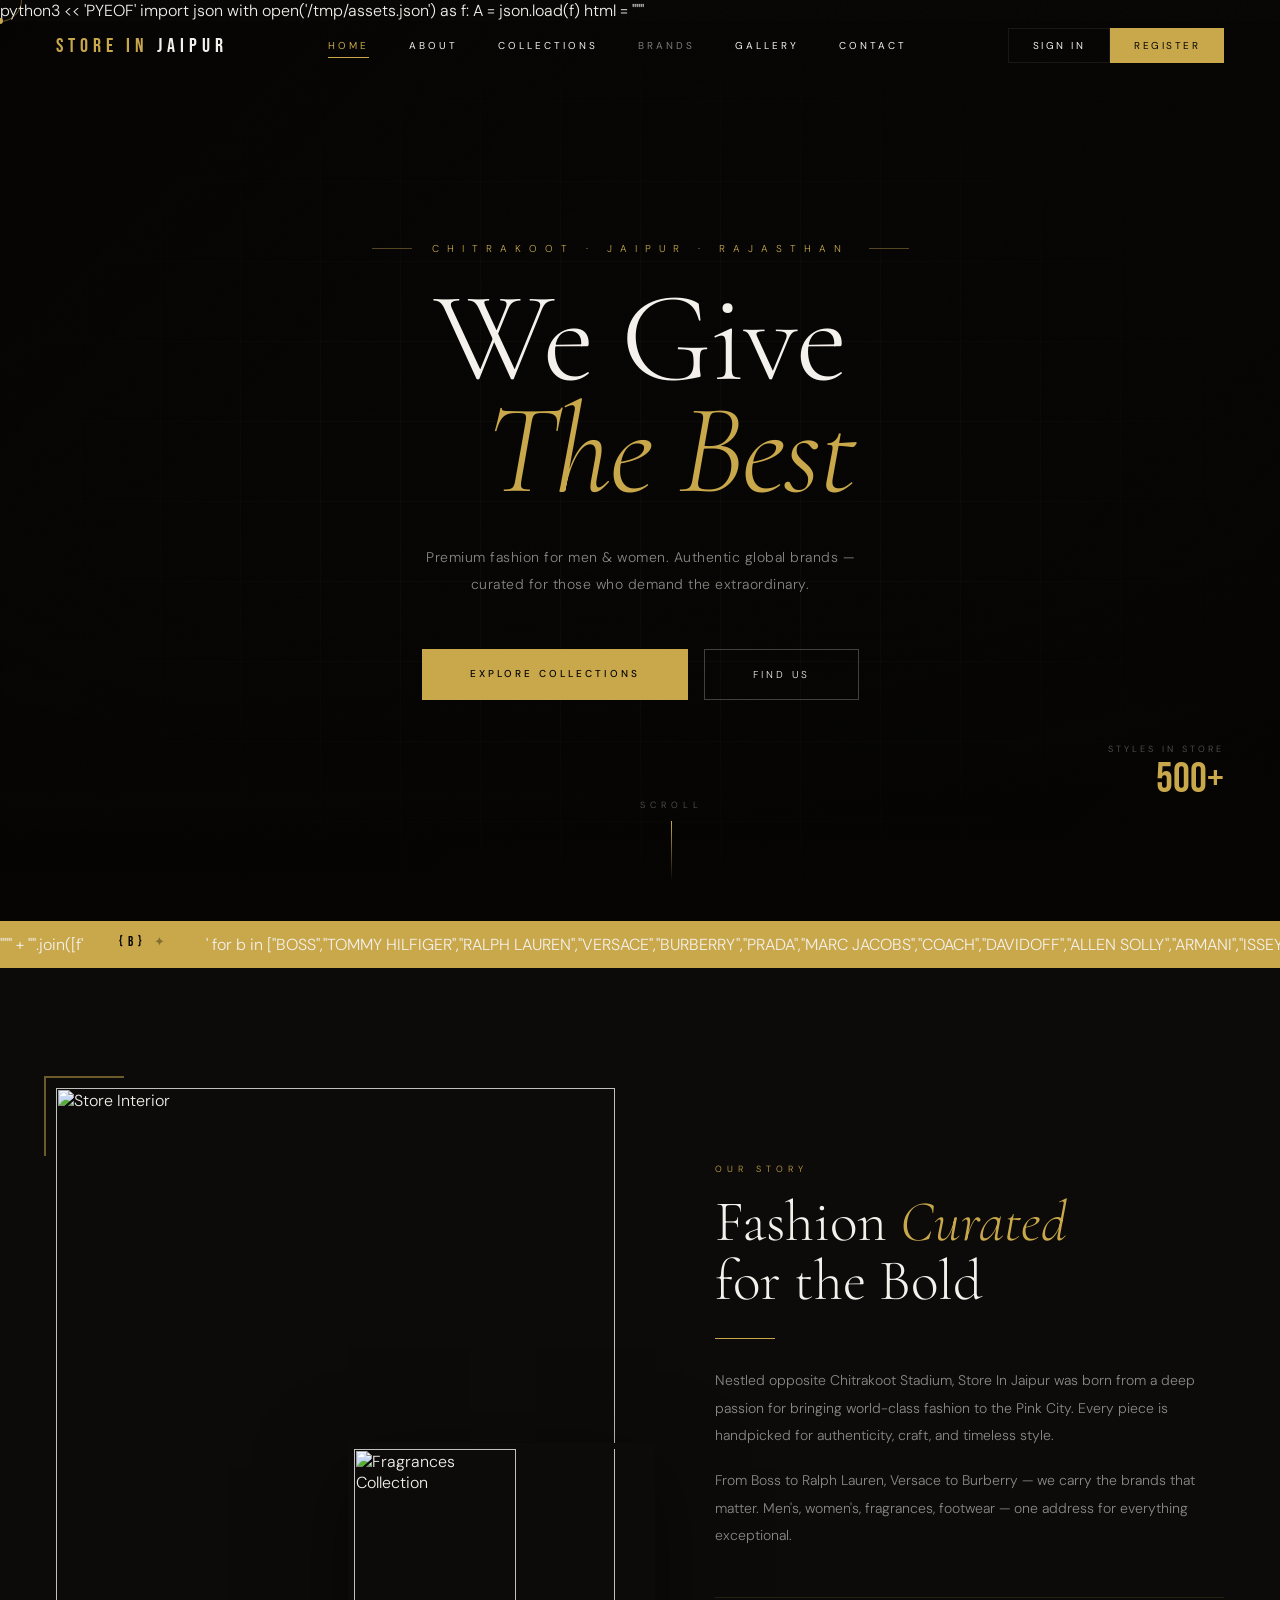
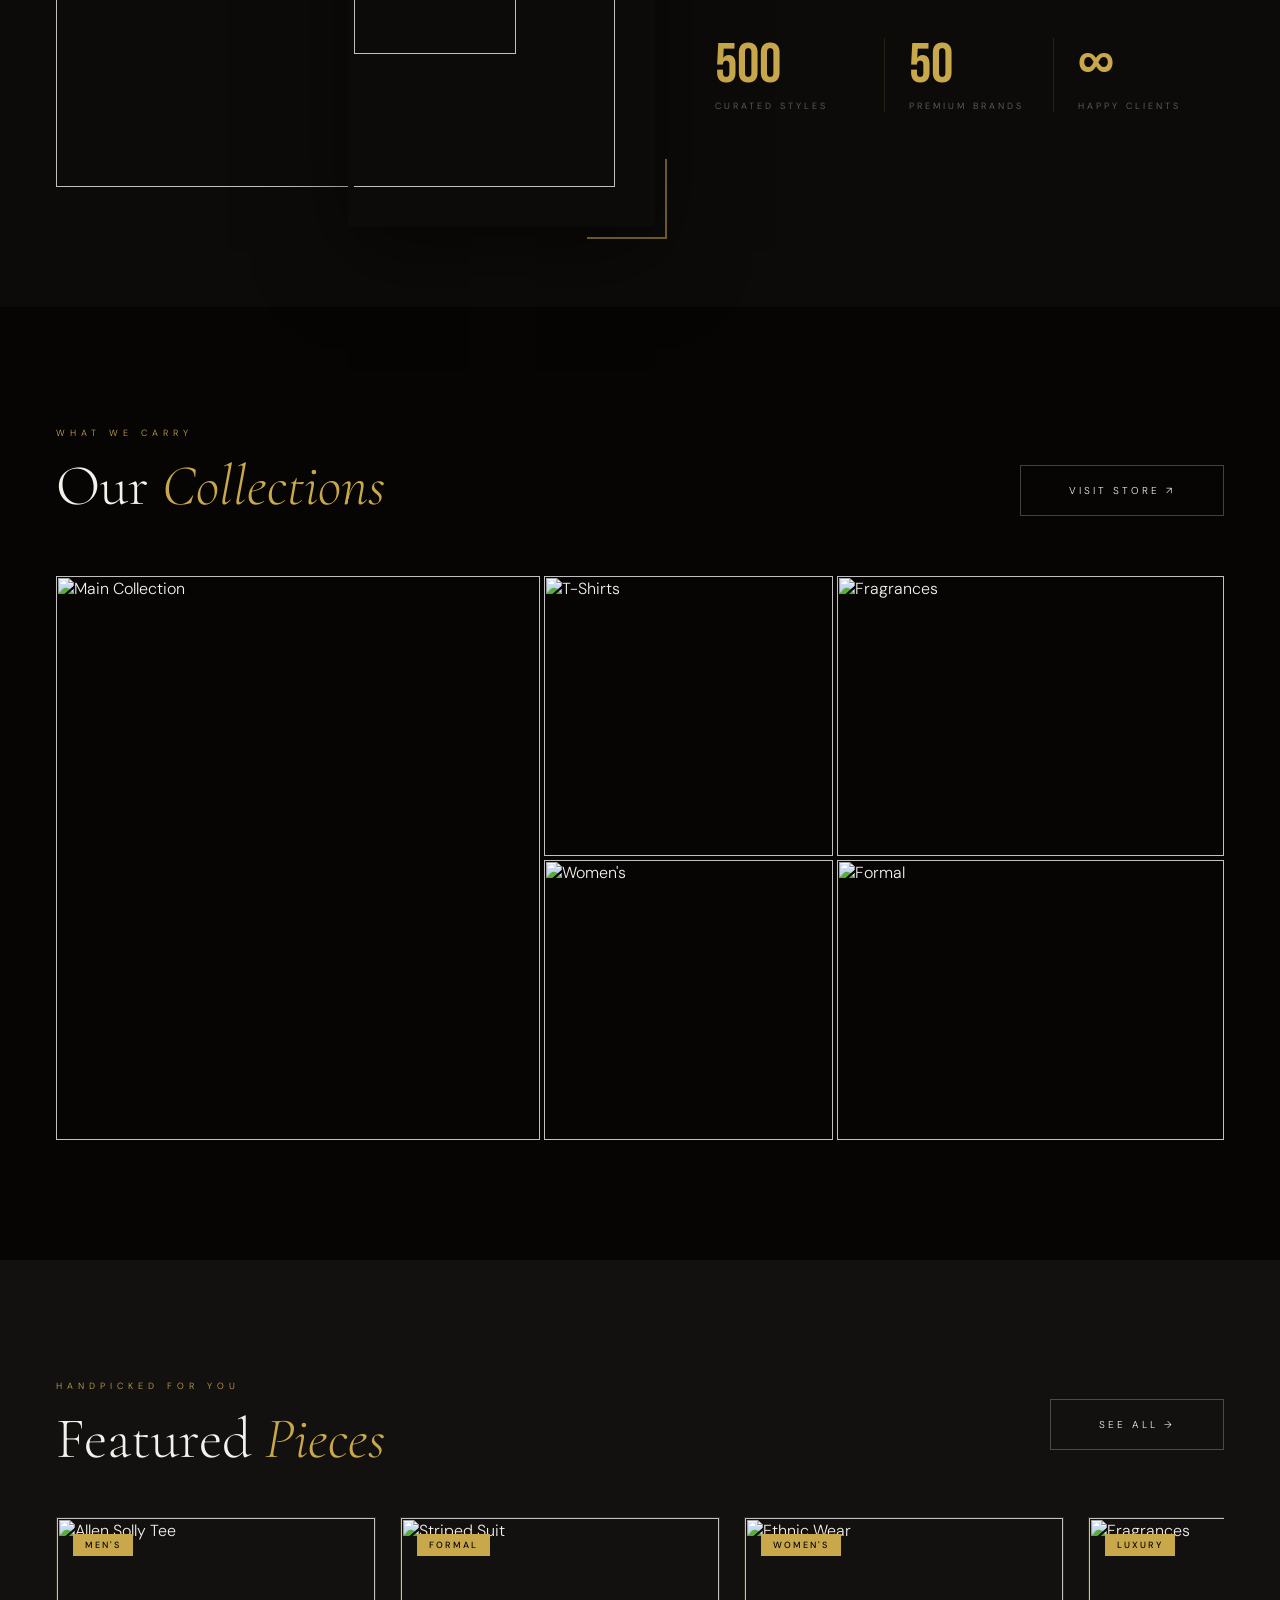
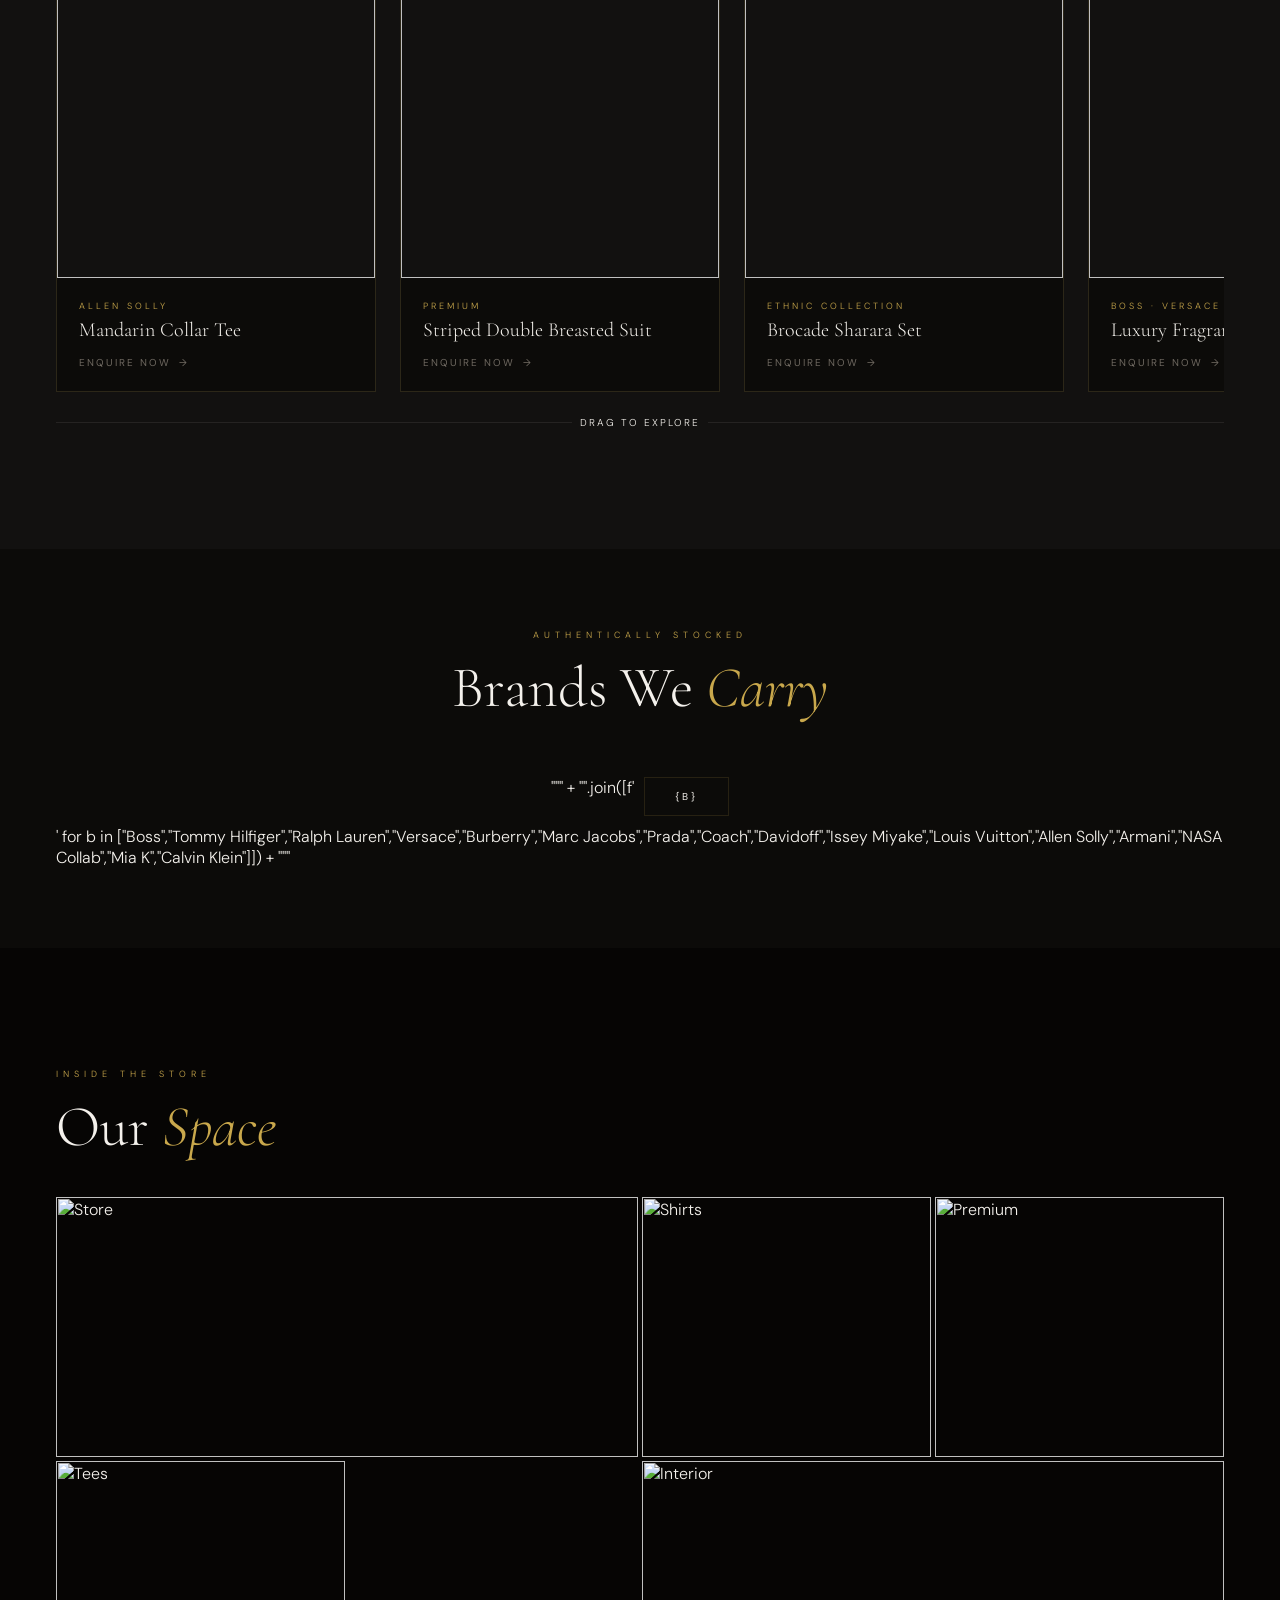
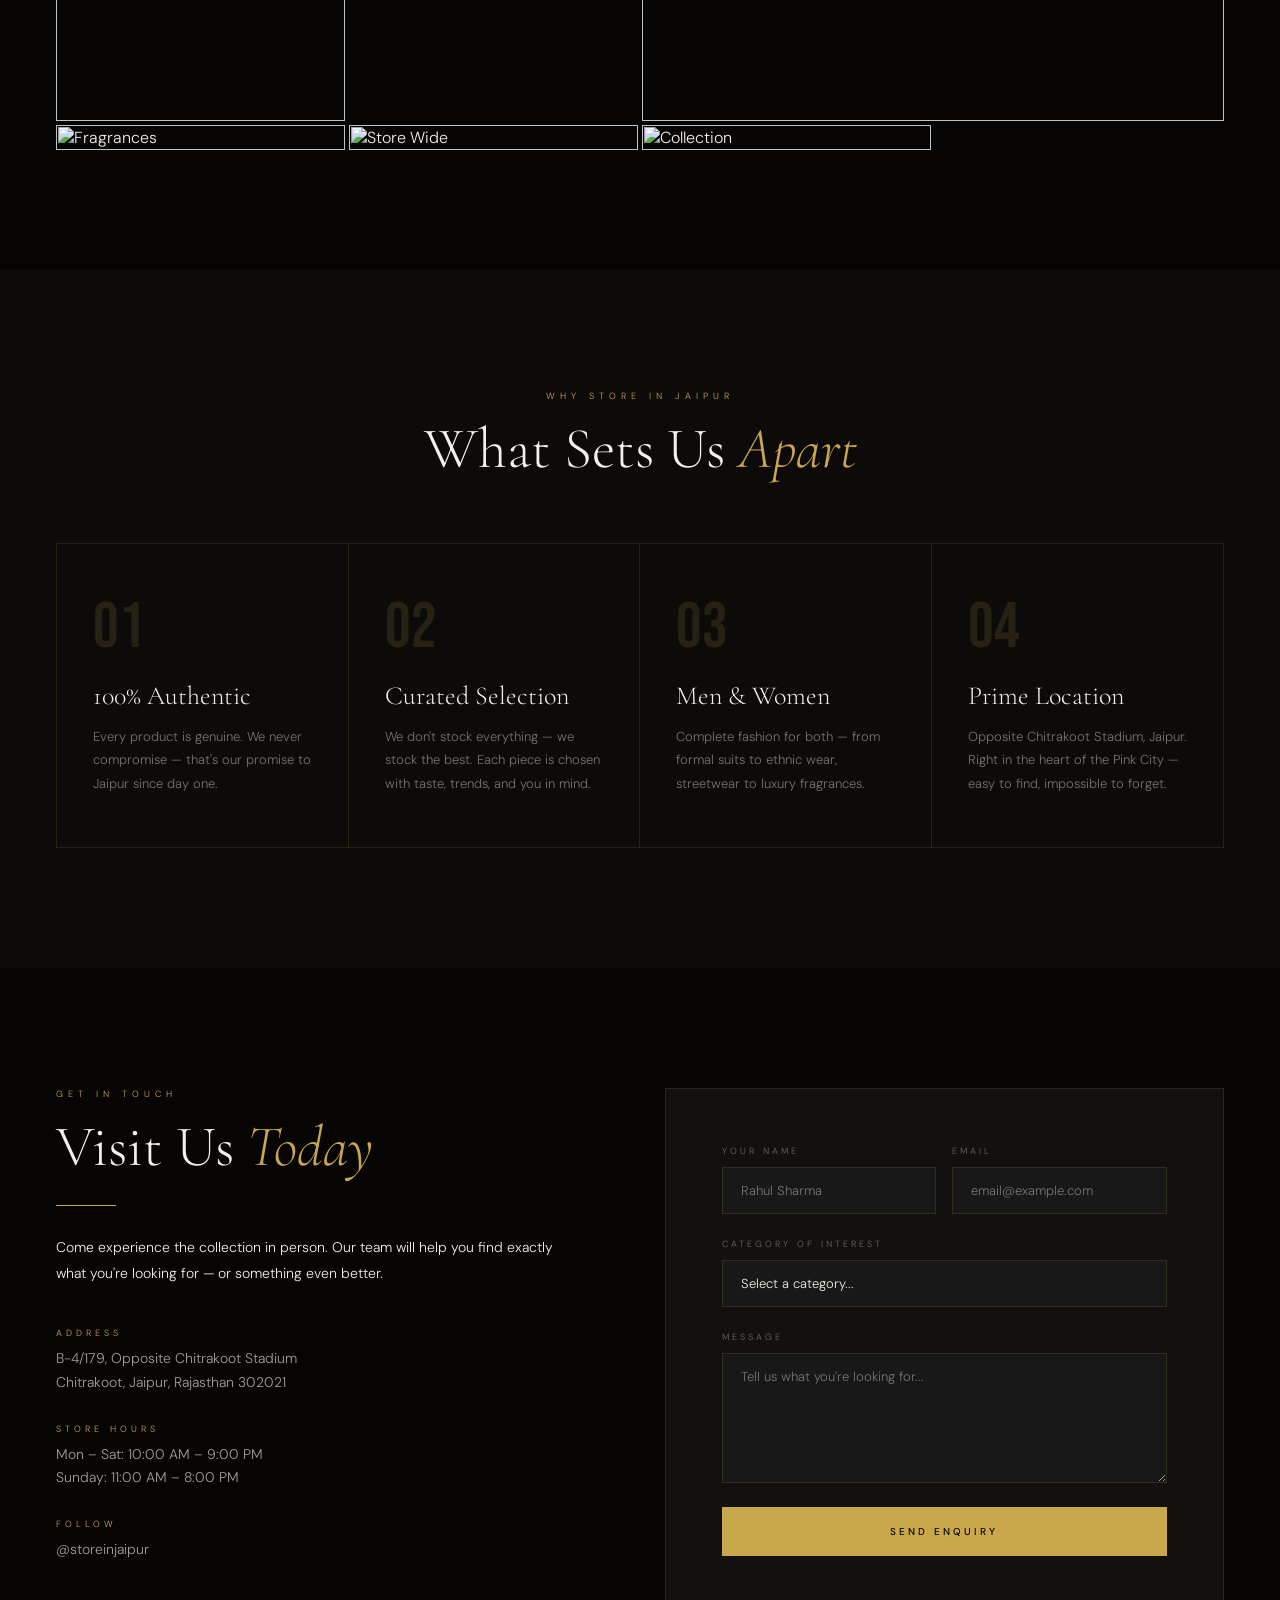
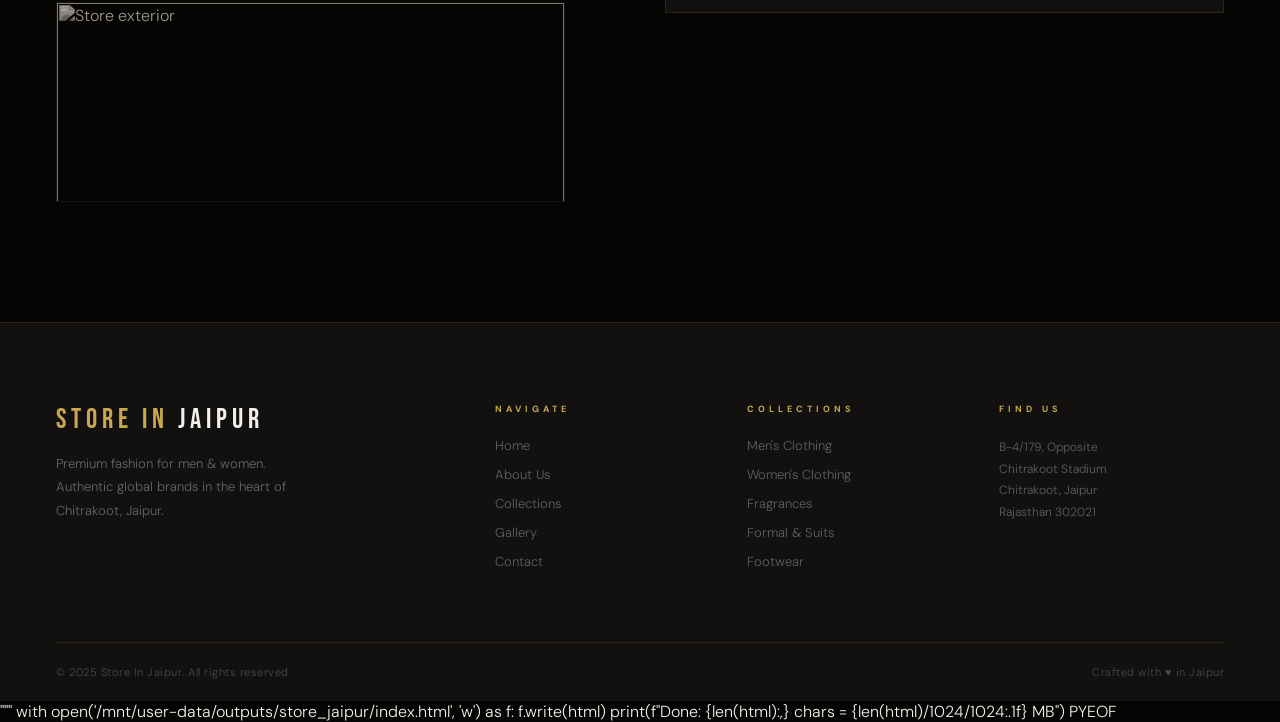
==== index.html @ 72f8687b "Add files via upload" ====
python3 << 'PYEOF'
import json

with open('/tmp/assets.json') as f:
    A = json.load(f)

html = """<!DOCTYPE html>
<html lang="en">
<head>
<meta charset="UTF-8">
<meta name="viewport" content="width=device-width, initial-scale=1.0">
<title>Store In Jaipur — Premium Fashion</title>
<link rel="preconnect" href="https://fonts.googleapis.com">
<link href="https://fonts.googleapis.com/css2?family=Cormorant+Garamond:ital,wght@0,300;0,400;0,600;1,300;1,400&family=DM+Sans:wght@200;300;400;500&family=Bebas+Neue&display=swap" rel="stylesheet">

<style>
/* ============================================
   RESET & VARIABLES
============================================ */
*, *::before, *::after { margin: 0; padding: 0; box-sizing: border-box; }

:root {
  --gold: #C9A84C;
  --gold-light: #e8c96a;
  --gold-dim: rgba(201,168,76,0.15);
  --black: #060504;
  --dark: #0c0b09;
  --dark2: #121110;
  --white: #f4f1ec;
  --gray: #6e6860;
  --border: rgba(201,168,76,0.14);
  --border2: rgba(244,241,236,0.08);
  --serif: 'Cormorant Garamond', serif;
  --sans: 'DM Sans', sans-serif;
  --display: 'Bebas Neue', sans-serif;
  --ease-out: cubic-bezier(0.25, 0.46, 0.45, 0.94);
  --ease-in-out: cubic-bezier(0.65, 0, 0.35, 1);
}

html { scroll-behavior: smooth; font-size: 16px; }
body {
  background: var(--black);
  color: var(--white);
  font-family: var(--sans);
  font-weight: 300;
  overflow-x: hidden;
  cursor: none;
}

::selection { background: var(--gold); color: var(--black); }

/* ============================================
   CUSTOM CURSOR
============================================ */
#cursor-dot {
  position: fixed; width: 6px; height: 6px;
  background: var(--gold); border-radius: 50%;
  pointer-events: none; z-index: 99999;
  transform: translate(-50%, -50%);
  transition: transform 0.1s, width 0.3s, height 0.3s, opacity 0.3s;
  mix-blend-mode: normal;
}
#cursor-circle {
  position: fixed; width: 44px; height: 44px;
  border: 1px solid rgba(201,168,76,0.5);
  border-radius: 50%;
  pointer-events: none; z-index: 99998;
  transform: translate(-50%, -50%);
  transition: transform 0.18s var(--ease-out), width 0.4s, height 0.4s, border-color 0.3s, opacity 0.3s;
}
#cursor-text {
  position: fixed; pointer-events: none; z-index: 99997;
  font-size: 9px; letter-spacing: 2px; text-transform: uppercase;
  color: var(--gold); opacity: 0; transition: opacity 0.3s;
  transform: translate(-50%, -50%);
  white-space: nowrap;
}
body:hover #cursor-dot { opacity: 1; }

/* ============================================
   LOADER
============================================ */
#loader {
  position: fixed; inset: 0; z-index: 100000;
  background: var(--black);
  display: flex; flex-direction: column;
  align-items: center; justify-content: center;
  gap: 24px; transition: opacity 0.8s, visibility 0.8s;
}
#loader.gone { opacity: 0; visibility: hidden; }
.loader-logo {
  font-family: var(--display);
  font-size: 32px; letter-spacing: 8px; color: var(--gold);
  opacity: 0; animation: loaderFadeIn 0.6s 0.3s forwards;
}
.loader-logo span { color: var(--white); }
.loader-bar-wrap {
  width: 200px; height: 1px;
  background: var(--border2); overflow: hidden;
  opacity: 0; animation: loaderFadeIn 0.6s 0.5s forwards;
}
.loader-bar {
  height: 100%; width: 0; background: var(--gold);
  animation: loaderProgress 1.8s 0.5s var(--ease-in-out) forwards;
}
.loader-pct {
  font-size: 11px; letter-spacing: 3px; color: var(--gray);
  opacity: 0; animation: loaderFadeIn 0.6s 0.5s forwards;
}
@keyframes loaderFadeIn { to { opacity: 1; } }
@keyframes loaderProgress { to { width: 100%; } }

/* ============================================
   NOISE TEXTURE OVERLAY
============================================ */
.noise {
  position: fixed; inset: 0; z-index: 1; pointer-events: none;
  opacity: 0.028;
  background-image: url("data:image/svg+xml,%3Csvg viewBox='0 0 256 256' xmlns='http://www.w3.org/2000/svg'%3E%3Cfilter id='noise'%3E%3CfeTurbulence type='fractalNoise' baseFrequency='0.9' numOctaves='4' stitchTiles='stitch'/%3E%3C/filter%3E%3Crect width='100%25' height='100%25' filter='url(%23noise)'/%3E%3C/svg%3E");
  background-size: 200px 200px;
}

/* ============================================
   NAVIGATION
============================================ */
#navbar {
  position: fixed; top: 0; left: 0; right: 0;
  z-index: 1000; padding: 28px 56px;
  display: flex; align-items: center; justify-content: space-between;
  transition: all 0.5s var(--ease-out);
}
#navbar::before {
  content: ''; position: absolute; inset: 0;
  background: transparent; backdrop-filter: blur(0px);
  transition: all 0.5s;
  border-bottom: 1px solid transparent;
}
#navbar.sticky::before {
  background: rgba(6,5,4,0.92);
  backdrop-filter: blur(20px) saturate(180%);
  border-bottom-color: var(--border);
}
#navbar.sticky { padding: 16px 56px; }

.nav-logo {
  font-family: var(--display);
  font-size: 20px; letter-spacing: 5px;
  color: var(--gold); position: relative; z-index: 1;
  text-decoration: none;
}
.nav-logo span { color: var(--white); }

.nav-center {
  display: flex; gap: 40px; align-items: center;
  position: relative; z-index: 1;
}
.nav-center a {
  color: var(--white); text-decoration: none;
  font-size: 10px; letter-spacing: 3px; text-transform: uppercase;
  font-weight: 400; opacity: 0.5;
  transition: opacity 0.3s, color 0.3s;
  position: relative;
}
.nav-center a::after {
  content: ''; position: absolute; bottom: -6px; left: 0;
  width: 0; height: 1px; background: var(--gold);
  transition: width 0.4s var(--ease-out);
}
.nav-center a:hover, .nav-center a.active { opacity: 1; color: var(--gold); }
.nav-center a:hover::after, .nav-center a.active::after { width: 100%; }

.nav-right {
  display: flex; gap: 12px; align-items: center;
  position: relative; z-index: 1;
}
.nav-btn {
  font-family: var(--sans); font-size: 10px; letter-spacing: 2.5px;
  text-transform: uppercase; cursor: pointer; padding: 10px 24px;
  transition: all 0.35s; border: none; font-weight: 400;
}
.nav-btn-ghost {
  background: transparent; color: var(--white);
  border: 1px solid var(--border2);
}
.nav-btn-ghost:hover { border-color: var(--gold); color: var(--gold); }
.nav-btn-fill { background: var(--gold); color: var(--black); }
.nav-btn-fill:hover { background: var(--gold-light); transform: translateY(-1px); }

#user-pill {
  display: none; align-items: center; gap: 14px;
}
.user-avatar {
  width: 32px; height: 32px; border-radius: 50%;
  background: var(--gold); color: var(--black);
  display: flex; align-items: center; justify-content: center;
  font-size: 13px; font-weight: 600; cursor: pointer;
}
#user-name-display { font-size: 12px; opacity: 0.65; letter-spacing: 0.5px; }
.nav-btn-logout {
  background: transparent; color: var(--white); padding: 8px 18px;
  font-size: 9px; letter-spacing: 2px; border: 1px solid rgba(224,85,85,0.25);
  transition: all 0.3s; opacity: 0.6;
}
.nav-btn-logout:hover { border-color: #e05555; color: #e05555; opacity: 1; }
#admin-nav-link {
  display: none; background: transparent; border: 1px solid var(--border);
  color: var(--gold); padding: 8px 18px; font-size: 10px;
  letter-spacing: 2px; text-transform: uppercase;
  text-decoration: none; font-family: var(--sans);
  transition: all 0.3s; cursor: pointer;
}
#admin-nav-link:hover { background: var(--gold); color: var(--black); }

/* ============================================
   HERO — VIDEO BACKGROUND
============================================ */
#hero {
  position: relative; height: 100vh; min-height: 700px;
  display: flex; align-items: center; justify-content: center;
  overflow: hidden;
}
.hero-video {
  position: absolute; inset: 0;
  width: 100%; height: 100%;
  object-fit: cover; z-index: 0;
}
.hero-grad {
  position: absolute; inset: 0; z-index: 1;
  background: linear-gradient(
    135deg,
    rgba(6,5,4,0.88) 0%,
    rgba(6,5,4,0.45) 40%,
    rgba(6,5,4,0.55) 70%,
    rgba(6,5,4,0.85) 100%
  );
}
.hero-grad-bottom {
  position: absolute; bottom: 0; left: 0; right: 0; height: 40%;
  background: linear-gradient(to top, var(--black), transparent);
  z-index: 2;
}
/* Decorative grid lines */
.hero-grid {
  position: absolute; inset: 0; z-index: 2;
  background-image:
    linear-gradient(rgba(201,168,76,0.04) 1px, transparent 1px),
    linear-gradient(90deg, rgba(201,168,76,0.04) 1px, transparent 1px);
  background-size: 80px 80px;
  mask-image: radial-gradient(ellipse at center, black 30%, transparent 80%);
}
.hero-content {
  position: relative; z-index: 3;
  text-align: center; padding: 0 24px;
  max-width: 900px;
}
.hero-eyebrow {
  font-size: 10px; letter-spacing: 8px; text-transform: uppercase;
  color: var(--gold); margin-bottom: 28px;
  opacity: 0; animation: heroUp 1s 0.5s var(--ease-out) forwards;
  display: flex; align-items: center; justify-content: center; gap: 20px;
}
.hero-eyebrow::before, .hero-eyebrow::after {
  content: ''; width: 40px; height: 1px; background: var(--gold); opacity: 0.4;
}
.hero-h1 {
  font-family: var(--serif); font-weight: 300;
  font-size: clamp(64px, 10vw, 140px);
  line-height: 0.88; letter-spacing: -2px;
  opacity: 0; animation: heroUp 1s 0.7s var(--ease-out) forwards;
}
.hero-h1 em { font-style: italic; color: var(--gold); }
.hero-h1 .line2 { display: block; padding-left: 60px; }
.hero-sub {
  font-size: 14px; font-weight: 300; line-height: 1.9;
  color: rgba(244,241,236,0.55); margin: 36px auto 52px;
  max-width: 460px; letter-spacing: 0.5px;
  opacity: 0; animation: heroUp 1s 0.9s var(--ease-out) forwards;
}
.hero-ctas {
  display: flex; gap: 16px; justify-content: center;
  opacity: 0; animation: heroUp 1s 1.1s var(--ease-out) forwards;
}
.btn-gold {
  background: var(--gold); color: var(--black);
  border: none; padding: 18px 48px;
  font-family: var(--sans); font-size: 10px; letter-spacing: 3px;
  text-transform: uppercase; font-weight: 500; cursor: pointer;
  text-decoration: none; display: inline-block;
  transition: all 0.4s var(--ease-out);
  position: relative; overflow: hidden;
}
.btn-gold::before {
  content: ''; position: absolute; inset: 0;
  background: var(--gold-light); transform: scaleX(0);
  transform-origin: left; transition: transform 0.4s var(--ease-out);
}
.btn-gold:hover::before { transform: scaleX(1); }
.btn-gold span { position: relative; z-index: 1; }
.btn-ghost {
  background: transparent; color: var(--white);
  border: 1px solid rgba(244,241,236,0.25);
  padding: 18px 48px;
  font-family: var(--sans); font-size: 10px; letter-spacing: 3px;
  text-transform: uppercase; font-weight: 300; cursor: pointer;
  text-decoration: none; display: inline-block;
  transition: all 0.4s;
}
.btn-ghost:hover { border-color: var(--gold); color: var(--gold); }

.hero-scroll {
  position: absolute; bottom: 40px; left: 50%; transform: translateX(-50%);
  z-index: 3; display: flex; flex-direction: column; align-items: center; gap: 10px;
  opacity: 0; animation: heroUp 1s 1.4s var(--ease-out) forwards;
}
.hero-scroll-text {
  font-size: 9px; letter-spacing: 5px; text-transform: uppercase;
  opacity: 0.35;
}
.hero-scroll-line {
  width: 1px; height: 60px;
  background: linear-gradient(to bottom, var(--gold), transparent);
  animation: scrollPulse 2s ease-in-out infinite;
}
@keyframes scrollPulse {
  0%, 100% { opacity: 0.4; transform: scaleY(1); }
  50% { opacity: 1; transform: scaleY(1.1); }
}

/* Hero side badge */
.hero-badge {
  position: absolute; right: 56px; bottom: 120px;
  z-index: 3; text-align: right;
  opacity: 0; animation: heroUp 1s 1.3s var(--ease-out) forwards;
}
.hero-badge-line {
  font-size: 9px; letter-spacing: 3px; text-transform: uppercase;
  opacity: 0.35; margin-bottom: 4px;
}
.hero-badge-val {
  font-family: var(--display); font-size: 42px; color: var(--gold);
  line-height: 1;
}

@keyframes heroUp {
  from { opacity: 0; transform: translateY(30px); }
  to { opacity: 1; transform: translateY(0); }
}

/* ============================================
   TICKER / MARQUEE
============================================ */
.marquee-wrap {
  background: var(--gold); padding: 13px 0;
  overflow: hidden; position: relative;
}
.marquee-track {
  display: flex; gap: 0;
  animation: marquee 35s linear infinite;
  width: max-content;
}
.marquee-item {
  font-family: var(--display); font-size: 13px;
  letter-spacing: 5px; color: var(--black);
  padding: 0 36px; white-space: nowrap;
}
.marquee-dot { color: rgba(0,0,0,0.35); }
@keyframes marquee {
  0% { transform: translateX(0); }
  100% { transform: translateX(-50%); }
}

/* ============================================
   SECTION UTILITIES
============================================ */
.section { padding: 120px 0; }
.section-sm { padding: 80px 0; }
.wrap { max-width: 1280px; margin: 0 auto; padding: 0 56px; }
.label {
  font-size: 9px; letter-spacing: 5px; text-transform: uppercase;
  color: var(--gold); display: block; margin-bottom: 18px;
}
.heading {
  font-family: var(--serif); font-weight: 300;
  font-size: clamp(36px, 4.5vw, 68px);
  line-height: 1.02;
}
.heading em { font-style: italic; color: var(--gold); }
.divider { width: 60px; height: 1px; background: var(--gold); margin: 28px 0; }

/* ============================================
   REVEAL ANIMATIONS
============================================ */
.reveal { opacity: 0; transform: translateY(40px); transition: opacity 0.9s var(--ease-out), transform 0.9s var(--ease-out); }
.reveal.in { opacity: 1; transform: none; }
.reveal-left { opacity: 0; transform: translateX(-40px); transition: opacity 0.9s var(--ease-out), transform 0.9s var(--ease-out); }
.reveal-left.in { opacity: 1; transform: none; }
.reveal-right { opacity: 0; transform: translateX(40px); transition: opacity 0.9s var(--ease-out), transform 0.9s var(--ease-out); }
.reveal-right.in { opacity: 1; transform: none; }
.d1 { transition-delay: 0.1s; }
.d2 { transition-delay: 0.2s; }
.d3 { transition-delay: 0.3s; }
.d4 { transition-delay: 0.4s; }
.d5 { transition-delay: 0.5s; }

/* ============================================
   ABOUT SECTION
============================================ */
#about { background: var(--dark); }
.about-grid { display: grid; grid-template-columns: 1.1fr 1fr; gap: 100px; align-items: center; }

.about-visual { position: relative; }
.about-img-main {
  width: 100%; aspect-ratio: 4/5; object-fit: cover;
  display: block;
}
.about-img-float {
  position: absolute; bottom: -40px; right: -40px;
  width: 55%; aspect-ratio: 1/1; object-fit: cover;
  border: 6px solid var(--dark);
  box-shadow: 0 24px 80px rgba(0,0,0,0.5);
}
.about-corner {
  position: absolute; top: -12px; left: -12px;
  width: 80px; height: 80px;
  border-left: 2px solid var(--gold);
  border-top: 2px solid var(--gold);
  opacity: 0.5;
}
.about-corner-br {
  position: absolute; bottom: -52px; right: -52px;
  width: 80px; height: 80px;
  border-right: 2px solid var(--gold);
  border-bottom: 2px solid var(--gold);
  opacity: 0.5;
}

.about-text p {
  font-size: 14px; line-height: 1.95;
  color: rgba(244,241,236,0.55); margin-bottom: 18px;
  font-weight: 300;
}
.about-stats {
  display: grid; grid-template-columns: repeat(3, 1fr);
  gap: 0; margin-top: 48px;
  border-top: 1px solid var(--border);
  padding-top: 40px;
}
.about-stat { padding-right: 24px; border-right: 1px solid var(--border); }
.about-stat:last-child { border-right: none; padding-right: 0; padding-left: 24px; }
.about-stat:nth-child(2) { padding: 0 24px; }
.stat-number {
  font-family: var(--display); font-size: 56px;
  color: var(--gold); line-height: 1; margin-bottom: 6px;
}
.stat-label {
  font-size: 9px; letter-spacing: 3px; text-transform: uppercase;
  opacity: 0.4;
}

/* ============================================
   COLLECTIONS — EDITORIAL GRID
============================================ */
#collections { background: var(--black); }
.coll-header { display: flex; justify-content: space-between; align-items: flex-end; margin-bottom: 60px; }

.coll-masonry {
  display: grid;
  grid-template-columns: repeat(12, 1fr);
  grid-template-rows: 280px 280px;
  gap: 4px;
}
.coll-item {
  position: relative; overflow: hidden;
  cursor: pointer;
}
.coll-item:nth-child(1) { grid-column: 1/6; grid-row: 1/3; }
.coll-item:nth-child(2) { grid-column: 6/9; grid-row: 1/2; }
.coll-item:nth-child(3) { grid-column: 9/13; grid-row: 1/2; }
.coll-item:nth-child(4) { grid-column: 6/9; grid-row: 2/3; }
.coll-item:nth-child(5) { grid-column: 9/13; grid-row: 2/3; }

.coll-item img {
  width: 100%; height: 100%; object-fit: cover;
  transition: transform 1s var(--ease-out);
}
.coll-item:hover img { transform: scale(1.08); }

.coll-overlay {
  position: absolute; inset: 0;
  background: linear-gradient(to top, rgba(6,5,4,0.9) 0%, rgba(6,5,4,0.2) 50%, transparent 100%);
  opacity: 0; transition: opacity 0.5s;
}
.coll-item:hover .coll-overlay { opacity: 1; }

.coll-info {
  position: absolute; bottom: 0; left: 0; right: 0;
  padding: 28px 24px;
  transform: translateY(10px); opacity: 0;
  transition: all 0.5s var(--ease-out);
}
.coll-item:hover .coll-info { opacity: 1; transform: none; }
.coll-cat { font-size: 9px; letter-spacing: 4px; text-transform: uppercase; color: var(--gold); margin-bottom: 6px; }
.coll-name { font-family: var(--serif); font-size: 20px; font-weight: 300; }

/* Number badge */
.coll-num {
  position: absolute; top: 18px; right: 18px;
  font-family: var(--display); font-size: 11px;
  letter-spacing: 2px; color: var(--white);
  background: rgba(6,5,4,0.6);
  padding: 5px 10px;
  border: 1px solid var(--border);
  opacity: 0; transition: opacity 0.4s;
}
.coll-item:hover .coll-num { opacity: 1; }

/* ============================================
   FEATURED PRODUCTS — HORIZONTAL SCROLL
============================================ */
#featured { background: var(--dark2); overflow: hidden; }
.featured-header { display: flex; justify-content: space-between; align-items: center; margin-bottom: 48px; }

.products-track-wrap {
  overflow: hidden; position: relative;
  cursor: grab;
}
.products-track-wrap:active { cursor: grabbing; }
.products-track {
  display: flex; gap: 24px;
  transition: transform 0.5s var(--ease-out);
  user-select: none;
}
.product-card {
  flex: 0 0 320px;
  border: 1px solid var(--border);
  overflow: hidden;
  transition: border-color 0.4s, transform 0.4s;
}
.product-card:hover { border-color: var(--gold); transform: translateY(-6px); }
.product-img {
  height: 360px; overflow: hidden; position: relative;
}
.product-img img { width: 100%; height: 100%; object-fit: cover; transition: transform 0.8s var(--ease-out); }
.product-card:hover .product-img img { transform: scale(1.05); }
.product-tag {
  position: absolute; top: 16px; left: 16px;
  background: var(--gold); color: var(--black);
  font-size: 9px; letter-spacing: 2px; text-transform: uppercase;
  padding: 5px 12px; font-weight: 500;
}
.product-body { padding: 22px; background: var(--dark); }
.product-brand { font-size: 9px; letter-spacing: 3px; text-transform: uppercase; color: var(--gold); margin-bottom: 6px; }
.product-name { font-family: var(--serif); font-size: 20px; font-weight: 300; margin-bottom: 14px; }
.product-cta {
  font-size: 10px; letter-spacing: 2px; text-transform: uppercase;
  color: var(--gray); display: flex; align-items: center; gap: 8px;
  transition: color 0.3s; cursor: pointer; background: none; border: none;
  font-family: var(--sans);
}
.product-cta::after { content: '→'; transition: transform 0.3s; }
.product-card:hover .product-cta { color: var(--gold); }
.product-card:hover .product-cta::after { transform: translateX(4px); }

.scroll-hint {
  display: flex; align-items: center; gap: 8px;
  font-size: 10px; letter-spacing: 2px; text-transform: uppercase;
  opacity: 0.4; margin-top: 24px;
}
.scroll-hint::before, .scroll-hint::after {
  content: ''; flex: 1; height: 1px; background: var(--border2);
}

/* ============================================
   BRANDS STRIP
============================================ */
#brands { background: var(--dark); }
.brands-header { text-align: center; margin-bottom: 60px; }
.brands-grid {
  display: flex; flex-wrap: wrap; gap: 10px; justify-content: center;
}
.brand-pill {
  border: 1px solid var(--border);
  padding: 12px 30px; font-size: 10px;
  letter-spacing: 3px; text-transform: uppercase;
  font-weight: 400; transition: all 0.35s; cursor: pointer;
  position: relative; overflow: hidden;
}
.brand-pill::before {
  content: ''; position: absolute; inset: 0;
  background: var(--gold-dim); transform: scaleX(0);
  transform-origin: left; transition: transform 0.35s var(--ease-out);
}
.brand-pill:hover::before { transform: scaleX(1); }
.brand-pill:hover { border-color: var(--gold); color: var(--gold); }
.brand-pill span { position: relative; z-index: 1; }

/* ============================================
   GALLERY — IMAGE WALL
============================================ */
#gallery { background: var(--black); }
.gallery-header { display: flex; justify-content: space-between; align-items: flex-end; margin-bottom: 40px; }
.gallery-wall {
  display: grid;
  grid-template-columns: repeat(4, 1fr);
  grid-template-rows: 260px 260px;
  gap: 4px;
}
.gal-cell {
  position: relative; overflow: hidden; cursor: pointer;
}
.gal-cell:nth-child(1) { grid-column: 1/3; }
.gal-cell:nth-child(5) { grid-column: 3/5; }
.gal-cell img {
  width: 100%; height: 100%; object-fit: cover;
  transition: transform 0.8s var(--ease-out), filter 0.5s;
}
.gal-cell:hover img { transform: scale(1.06); filter: brightness(0.7); }
.gal-hover {
  position: absolute; inset: 0;
  display: flex; flex-direction: column; align-items: center; justify-content: center;
  gap: 8px; opacity: 0; transition: opacity 0.4s;
}
.gal-cell:hover .gal-hover { opacity: 1; }
.gal-icon { font-size: 28px; }
.gal-label {
  font-size: 9px; letter-spacing: 4px; text-transform: uppercase;
  color: var(--gold);
}

/* ============================================
   WHY US — FEATURE STRIP
============================================ */
#why { background: var(--dark); }
.why-grid {
  display: grid; grid-template-columns: repeat(4, 1fr);
  border: 1px solid var(--border);
  margin-top: 64px;
}
.why-card {
  padding: 52px 36px;
  border-right: 1px solid var(--border);
  transition: background 0.4s;
  position: relative;
}
.why-card:last-child { border-right: none; }
.why-card::before {
  content: ''; position: absolute;
  top: 0; left: 0; right: 0; height: 2px;
  background: var(--gold); transform: scaleX(0);
  transform-origin: left; transition: transform 0.5s var(--ease-out);
}
.why-card:hover::before { transform: scaleX(1); }
.why-card:hover { background: rgba(201,168,76,0.04); }
.why-num {
  font-family: var(--display); font-size: 64px;
  color: var(--border); line-height: 1; margin-bottom: 20px;
}
.why-title { font-family: var(--serif); font-size: 26px; font-weight: 300; margin-bottom: 14px; }
.why-desc { font-size: 13px; font-weight: 300; opacity: 0.45; line-height: 1.8; }

/* ============================================
   CONTACT
============================================ */
#contact { background: var(--black); }
.contact-grid { display: grid; grid-template-columns: 1fr 1.1fr; gap: 100px; align-items: start; }
.contact-info p {
  font-size: 14px; font-weight: 300; opacity: 0.5;
  line-height: 1.9; margin-bottom: 40px;
}
.info-row { margin-bottom: 28px; }
.info-row-label {
  font-size: 9px; letter-spacing: 4px; text-transform: uppercase;
  color: var(--gold); margin-bottom: 8px;
}
.info-row-val { font-size: 14px; font-weight: 300; opacity: 0.65; line-height: 1.7; }

.contact-map-thumb {
  width: 100%; height: 200px; object-fit: cover;
  border: 1px solid var(--border); margin-top: 40px;
  display: block;
  filter: grayscale(100%) brightness(0.6) sepia(20%);
  transition: filter 0.5s;
}
.contact-map-thumb:hover { filter: grayscale(0%) brightness(1); }

.form-box { background: var(--dark2); border: 1px solid var(--border); padding: 56px; }
.form-group { margin-bottom: 24px; }
.form-group label {
  display: block; font-size: 9px; letter-spacing: 3px;
  text-transform: uppercase; color: var(--gray); margin-bottom: 10px;
}
.form-group input,
.form-group select,
.form-group textarea {
  width: 100%; background: rgba(244,241,236,0.03);
  border: 1px solid var(--border); color: var(--white);
  padding: 14px 18px; font-family: var(--sans);
  font-size: 13px; font-weight: 300; outline: none;
  transition: border-color 0.3s, background 0.3s;
  -webkit-appearance: none; appearance: none;
}
.form-group input:focus,
.form-group textarea:focus {
  border-color: var(--gold);
  background: rgba(201,168,76,0.03);
}
.form-group textarea { height: 130px; resize: vertical; }
.form-group select option { background: var(--dark2); }
.form-2col { display: grid; grid-template-columns: 1fr 1fr; gap: 16px; }
#form-success {
  display: none; margin-top: 16px;
  font-size: 12px; color: var(--gold);
  letter-spacing: 1px; opacity: 0.8;
}

/* ============================================
   FOOTER
============================================ */
footer { background: var(--dark2); border-top: 1px solid var(--border); }
.footer-top { padding: 80px 0 60px; }
.footer-grid {
  display: grid; grid-template-columns: 2fr 1fr 1fr 1.2fr;
  gap: 64px;
}
.footer-brand-logo {
  font-family: var(--display); font-size: 28px;
  letter-spacing: 5px; color: var(--gold);
  margin-bottom: 16px;
}
.footer-brand-logo span { color: var(--white); }
.footer-tagline {
  font-size: 13px; font-weight: 300; opacity: 0.38;
  line-height: 1.8; max-width: 240px;
}
.footer-col h4 {
  font-size: 9px; letter-spacing: 4px; text-transform: uppercase;
  color: var(--gold); margin-bottom: 22px;
}
.footer-col a {
  display: block; color: var(--white);
  text-decoration: none; font-size: 13px;
  font-weight: 300; opacity: 0.35;
  margin-bottom: 12px; transition: opacity 0.3s, color 0.3s;
}
.footer-col a:hover { opacity: 0.9; color: var(--gold); }
.footer-address {
  font-size: 12px; font-weight: 300; opacity: 0.35;
  line-height: 1.8;
}
.footer-bottom {
  padding: 22px 0; border-top: 1px solid var(--border);
  display: flex; justify-content: space-between; align-items: center;
}
.footer-copy { font-size: 11px; opacity: 0.25; letter-spacing: 0.5px; }

/* ============================================
   AUTH MODAL
============================================ */
.modal-backdrop {
  position: fixed; inset: 0; z-index: 100000;
  background: rgba(0,0,0,0.85);
  backdrop-filter: blur(12px) saturate(150%);
  display: none; align-items: center; justify-content: center;
}
.modal-backdrop.open { display: flex; }
.modal-box {
  background: var(--dark2); border: 1px solid var(--border);
  width: 100%; max-width: 460px; padding: 52px;
  position: relative;
  animation: modalIn 0.4s var(--ease-out);
}
@keyframes modalIn {
  from { opacity: 0; transform: scale(0.94) translateY(20px); }
  to { opacity: 1; transform: scale(1) translateY(0); }
}
.modal-close {
  position: absolute; top: 18px; right: 22px;
  background: none; border: none; color: var(--white);
  font-size: 20px; cursor: pointer; opacity: 0.3;
  transition: opacity 0.3s; line-height: 1;
}
.modal-close:hover { opacity: 0.9; }
.modal-logo {
  font-family: var(--display); font-size: 18px;
  letter-spacing: 4px; color: var(--gold);
  margin-bottom: 32px;
}
.modal-logo span { color: var(--white); }
.modal-tabs { display: flex; border-bottom: 1px solid var(--border); margin-bottom: 36px; }
.modal-tab {
  flex: 1; background: none; border: none;
  color: var(--white); padding: 13px;
  font-family: var(--sans); font-size: 10px;
  letter-spacing: 3px; text-transform: uppercase;
  cursor: pointer; opacity: 0.35;
  border-bottom: 2px solid transparent;
  margin-bottom: -1px; transition: all 0.3s;
}
.modal-tab.on { opacity: 1; color: var(--gold); border-bottom-color: var(--gold); }
.modal-panel { display: none; }
.modal-panel.on { display: block; }
.modal-err { color: #e05555; font-size: 12px; margin-top: 14px; display: none; }
.modal-hint {
  text-align: center; margin-top: 22px;
  font-size: 11px; opacity: 0.3; letter-spacing: 0.5px;
  border-top: 1px solid var(--border); padding-top: 20px;
}

/* ============================================
   ADMIN PANEL
============================================ */
#admin-shell { display: none; }
body.admin-mode #admin-shell { display: flex; }
body.admin-mode main { display: none; }

.admin-sidebar {
  width: 270px; background: var(--dark2);
  border-right: 1px solid var(--border);
  position: fixed; top: 0; bottom: 0; left: 0;
  z-index: 900; display: flex; flex-direction: column;
  overflow-y: auto;
}
.sidebar-head {
  padding: 28px; border-bottom: 1px solid var(--border);
}
.sidebar-logo {
  font-family: var(--display); font-size: 18px;
  letter-spacing: 4px; color: var(--gold); margin-bottom: 6px;
}
.sidebar-logo span { color: var(--white); }
.sidebar-badge {
  display: inline-block; background: var(--gold);
  color: var(--black); font-size: 9px;
  letter-spacing: 2px; padding: 3px 10px;
  text-transform: uppercase; font-weight: 500;
}
.sidebar-nav { flex: 1; padding: 16px 0; }
.sidebar-nav a {
  display: flex; align-items: center; gap: 14px;
  padding: 14px 28px; color: var(--white);
  text-decoration: none; font-size: 10px;
  letter-spacing: 2.5px; text-transform: uppercase;
  font-weight: 400; opacity: 0.4;
  border-left: 2px solid transparent;
  transition: all 0.3s;
}
.sidebar-nav a:hover { opacity: 0.8; background: rgba(201,168,76,0.04); }
.sidebar-nav a.on {
  opacity: 1; color: var(--gold);
  border-left-color: var(--gold);
  background: rgba(201,168,76,0.07);
}
.sidebar-nav-icon { font-size: 15px; width: 20px; text-align: center; }
.sidebar-foot {
  padding: 24px 28px; border-top: 1px solid var(--border);
}
.sidebar-user {
  display: flex; align-items: center; gap: 12px; margin-bottom: 16px;
}
.sidebar-avatar {
  width: 36px; height: 36px; border-radius: 50%;
  background: var(--gold); color: var(--black);
  display: flex; align-items: center; justify-content: center;
  font-size: 15px; font-weight: 600;
}
.sidebar-uname { font-size: 13px; font-weight: 400; }
.sidebar-uemail { font-size: 11px; opacity: 0.35; margin-top: 2px; }
.sidebar-logout {
  width: 100%; background: transparent;
  border: 1px solid rgba(224,85,85,0.25);
  color: #e05555; padding: 10px;
  font-family: var(--sans); font-size: 10px;
  letter-spacing: 2px; text-transform: uppercase;
  cursor: pointer; transition: all 0.3s; opacity: 0.7;
}
.sidebar-logout:hover { opacity: 1; background: rgba(224,85,85,0.1); }

.admin-main-wrap {
  margin-left: 270px; flex: 1; padding: 44px;
  min-height: 100vh;
}
.admin-topbar {
  display: flex; justify-content: space-between;
  align-items: flex-start; margin-bottom: 44px;
}
.admin-page-title {
  font-family: var(--serif); font-size: 44px;
  font-weight: 300; line-height: 1;
}
.admin-page-title em { font-style: italic; color: var(--gold); }
.admin-date { font-size: 11px; opacity: 0.3; letter-spacing: 1px; }

.admin-panel { display: none; }
.admin-panel.on { display: block; }

/* Admin stat cards */
.admin-stats { display: grid; grid-template-columns: repeat(4, 1fr); gap: 16px; margin-bottom: 40px; }
.a-stat {
  background: var(--dark2); border: 1px solid var(--border);
  padding: 28px 24px; transition: border-color 0.3s;
}
.a-stat:hover { border-color: var(--gold); }
.a-stat-label { font-size: 9px; letter-spacing: 3px; text-transform: uppercase; color: var(--gold); margin-bottom: 12px; }
.a-stat-val { font-family: var(--display); font-size: 52px; color: var(--white); line-height: 1; }
.a-stat-sub { font-size: 11px; opacity: 0.3; margin-top: 4px; }

/* Admin table */
.a-table-card {
  background: var(--dark2); border: 1px solid var(--border); overflow: hidden;
}
.a-table-head {
  display: flex; align-items: center; justify-content: space-between;
  padding: 18px 24px; border-bottom: 1px solid var(--border);
}
.a-table-head h3 { font-size: 10px; letter-spacing: 3px; text-transform: uppercase; font-weight: 400; }
.a-btn {
  background: transparent; border: 1px solid var(--border);
  color: var(--white); padding: 7px 18px;
  font-family: var(--sans); font-size: 9px;
  letter-spacing: 2px; text-transform: uppercase; cursor: pointer;
  transition: all 0.3s;
}
.a-btn:hover { border-color: var(--gold); color: var(--gold); }
.a-btn-gold { background: var(--gold); border-color: var(--gold); color: var(--black); font-weight: 500; }
.a-btn-gold:hover { background: var(--gold-light); color: var(--black); }
table { width: 100%; border-collapse: collapse; }
thead th {
  padding: 12px 20px; text-align: left;
  font-size: 9px; letter-spacing: 2.5px; text-transform: uppercase;
  opacity: 0.35; font-weight: 400;
  border-bottom: 1px solid var(--border);
}
tbody td { padding: 15px 20px; font-size: 13px; font-weight: 300; border-bottom: 1px solid rgba(201,168,76,0.06); }
tbody tr:last-child td { border-bottom: none; }
tbody tr:hover td { background: rgba(201,168,76,0.025); }
.badge { display: inline-block; padding: 3px 10px; font-size: 9px; letter-spacing: 1.5px; text-transform: uppercase; }
.badge-gold { background: rgba(201,168,76,0.15); color: var(--gold); }
.badge-green { background: rgba(72,199,116,0.15); color: #48c774; }
.badge-red { background: rgba(224,85,85,0.15); color: #e05555; }

/* Chart bars */
.chart-bar-row { display: flex; align-items: center; gap: 14px; margin-bottom: 16px; }
.chart-bar-label { font-size: 11px; opacity: 0.5; width: 120px; flex-shrink: 0; }
.chart-bar-track { flex: 1; height: 6px; background: rgba(255,255,255,0.05); overflow: hidden; }
.chart-bar-fill { height: 100%; background: var(--gold); transition: width 1.4s var(--ease-out); }
.chart-bar-val { font-size: 11px; opacity: 0.35; width: 40px; text-align: right; }

/* Messages */
.msg-card {
  background: rgba(244,241,236,0.02); border: 1px solid var(--border);
  padding: 22px 24px; margin-bottom: 12px; transition: border-color 0.3s;
}
.msg-card:hover { border-color: var(--gold); }
.msg-from { font-size: 14px; font-weight: 400; margin-bottom: 4px; }
.msg-meta { font-size: 9px; letter-spacing: 3px; text-transform: uppercase; color: var(--gold); margin-bottom: 10px; }
.msg-body { font-size: 13px; opacity: 0.45; line-height: 1.7; }
.msg-time { font-size: 11px; opacity: 0.25; margin-top: 8px; }

/* Access denied screen */
#access-denied {
  display: none; position: fixed; inset: 0; z-index: 200000;
  background: var(--black);
  flex-direction: column; align-items: center; justify-content: center; gap: 20px;
}
#access-denied h2 {
  font-family: var(--display); font-size: 32px;
  letter-spacing: 6px; color: var(--gold);
}
#access-denied p { opacity: 0.4; font-size: 14px; }

/* ============================================
   RESPONSIVE
============================================ */
@media (max-width: 1024px) {
  .wrap { padding: 0 28px; }
  .about-grid { grid-template-columns: 1fr; gap: 60px; }
  .about-img-float { bottom: -20px; right: -20px; }
  .contact-grid { grid-template-columns: 1fr; gap: 60px; }
  .footer-grid { grid-template-columns: 1fr 1fr; gap: 40px; }
  .why-grid { grid-template-columns: 1fr 1fr; }
  .why-card:nth-child(2n) { border-right: none; }
}
@media (max-width: 768px) {
  .nav-center { display: none; }
  #navbar { padding: 18px 24px; }
  #navbar.sticky { padding: 14px 24px; }
  .hero-h1 { font-size: 52px; letter-spacing: -1px; }
  .hero-h1 .line2 { padding-left: 20px; }
  .hero-badge { display: none; }
  .section { padding: 72px 0; }
  .coll-masonry { grid-template-columns: 1fr 1fr; grid-template-rows: auto; }
  .coll-item:nth-child(1), .coll-item:nth-child(2), .coll-item:nth-child(3), .coll-item:nth-child(4), .coll-item:nth-child(5) {
    grid-column: auto; grid-row: auto;
  }
  .coll-item img { min-height: 220px; }
  .gallery-wall { grid-template-columns: 1fr 1fr; grid-template-rows: auto; }
  .gal-cell:nth-child(1), .gal-cell:nth-child(5) { grid-column: auto; }
  .admin-sidebar { transform: translateX(-100%); }
  .admin-main-wrap { margin-left: 0; padding: 20px; }
  .admin-stats { grid-template-columns: 1fr 1fr; }
}
</style>
</head>
<body>

<!-- NOISE OVERLAY -->
<div class="noise"></div>

<!-- CURSOR -->
<div id="cursor-dot"></div>
<div id="cursor-circle"></div>
<div id="cursor-text"></div>

<!-- LOADER -->
<div id="loader">
  <div class="loader-logo">STORE IN <span>JAIPUR</span></div>
  <div class="loader-bar-wrap"><div class="loader-bar"></div></div>
  <div class="loader-pct" id="loader-pct">0%</div>
</div>

<!-- AUTH MODAL -->
<div class="modal-backdrop" id="auth-modal">
  <div class="modal-box">
    <button class="modal-close" onclick="closeModal()">✕</button>
    <div class="modal-logo">STORE IN <span>JAIPUR</span></div>
    <div class="modal-tabs">
      <button class="modal-tab on" id="tab-login" onclick="switchTab('login')">Sign In</button>
      <button class="modal-tab" id="tab-signup" onclick="switchTab('signup')">Register</button>
    </div>
    <div class="modal-panel on" id="panel-login">
      <div class="form-group">
        <label>Email Address</label>
        <input type="email" id="l-email" placeholder="your@email.com">
      </div>
      <div class="form-group">
        <label>Password</label>
        <input type="password" id="l-pass" placeholder="••••••••" onkeydown="if(event.key==='Enter')doLogin()">
      </div>
      <button class="btn-gold" style="width:100%;margin-top:8px;text-align:center" onclick="doLogin()"><span>Sign In</span></button>
      <p id="login-err" class="modal-err"></p>
      <p class="modal-hint">Admin access: admin@store.com / admin123</p>
    </div>
    <div class="modal-panel" id="panel-signup">
      <div class="form-group">
        <label>Full Name</label>
        <input type="text" id="s-name" placeholder="Your full name">
      </div>
      <div class="form-group">
        <label>Email Address</label>
        <input type="email" id="s-email" placeholder="your@email.com">
      </div>
      <div class="form-group">
        <label>Password</label>
        <input type="password" id="s-pass" placeholder="Min 6 characters" onkeydown="if(event.key==='Enter')doSignup()">
      </div>
      <button class="btn-gold" style="width:100%;margin-top:8px;text-align:center" onclick="doSignup()"><span>Create Account</span></button>
      <p id="signup-err" class="modal-err"></p>
    </div>
  </div>
</div>

<!-- ACCESS DENIED -->
<div id="access-denied">
  <h2>ACCESS DENIED</h2>
  <p>This area is restricted to administrators only.</p>
  <a href="#" class="btn-gold" onclick="exitAdmin()" style="margin-top:8px"><span>← Back to Store</span></a>
</div>

<!-- NAVBAR -->
<nav id="navbar">
  <a href="#hero" class="nav-logo">STORE IN <span>JAIPUR</span></a>
  <div class="nav-center">
    <a href="#hero" class="active">Home</a>
    <a href="#about">About</a>
    <a href="#collections">Collections</a>
    <a href="#brands">Brands</a>
    <a href="#gallery">Gallery</a>
    <a href="#contact">Contact</a>
    <a href="#" id="admin-nav-link" onclick="openAdmin(event)">Admin</a>
  </div>
  <div class="nav-right" id="nav-auth-area">
    <div id="nav-auth-buttons">
      <button class="nav-btn nav-btn-ghost" onclick="openModal('login')">Sign In</button>
      <button class="nav-btn nav-btn-fill" onclick="openModal('signup')">Register</button>
    </div>
    <div id="user-pill">
      <span id="user-name-display"></span>
      <div class="user-avatar" id="user-avatar-circle">U</div>
      <button class="nav-btn nav-btn-logout" onclick="doLogout()">Logout</button>
    </div>
  </div>
</nav>

<!-- ===================== MAIN SITE ===================== -->
<main id="site-main">

<!-- HERO -->
<section id="hero">
  <video class="hero-video" autoplay muted loop playsinline>
    <source src=\"""" + A['video'] + """\" type="video/mp4">
  </video>
  <div class="hero-grad"></div>
  <div class="hero-grad-bottom"></div>
  <div class="hero-grid"></div>
  <div class="hero-content">
    <div class="hero-eyebrow">Chitrakoot · Jaipur · Rajasthan</div>
    <h1 class="hero-h1">We Give<br><em class="line2">The Best</em></h1>
    <p class="hero-sub">Premium fashion for men &amp; women. Authentic global brands — curated for those who demand the extraordinary.</p>
    <div class="hero-ctas">
      <a href="#collections" class="btn-gold"><span>Explore Collections</span></a>
      <a href="#contact" class="btn-ghost">Find Us</a>
    </div>
  </div>
  <div class="hero-badge">
    <div class="hero-badge-line">Styles In Store</div>
    <div class="hero-badge-val">500+</div>
  </div>
  <div class="hero-scroll">
    <span class="hero-scroll-text">Scroll</span>
    <div class="hero-scroll-line"></div>
  </div>
</section>

<!-- MARQUEE -->
<div class="marquee-wrap" aria-hidden="true">
  <div class="marquee-track">""" + "".join([f'<span class="marquee-item">{b} <span class="marquee-dot">✦</span></span>' for b in ["BOSS","TOMMY HILFIGER","RALPH LAUREN","VERSACE","BURBERRY","PRADA","MARC JACOBS","COACH","DAVIDOFF","ALLEN SOLLY","ARMANI","ISSEY MIYAKE"] * 2]) + """</div>
</div>

<!-- ABOUT -->
<section class="section" id="about">
  <div class="wrap">
    <div class="about-grid">
      <div class="about-visual reveal-left">
        <div class="about-corner"></div>
        <img src=\"""" + A['store_wide'] + """\" class="about-img-main" alt="Store Interior">
        <img src=\"""" + A['perf'] + """\" class="about-img-float" alt="Fragrances Collection">
        <div class="about-corner-br"></div>
      </div>
      <div class="about-text">
        <span class="label reveal">Our Story</span>
        <h2 class="heading reveal d1">Fashion <em>Curated</em><br>for the Bold</h2>
        <div class="divider reveal d2"></div>
        <p class="reveal d2">Nestled opposite Chitrakoot Stadium, Store In Jaipur was born from a deep passion for bringing world-class fashion to the Pink City. Every piece is handpicked for authenticity, craft, and timeless style.</p>
        <p class="reveal d3">From Boss to Ralph Lauren, Versace to Burberry — we carry the brands that matter. Men's, women's, fragrances, footwear — one address for everything exceptional.</p>
        <div class="about-stats reveal d4">
          <div class="about-stat"><div class="stat-number">500</div><div class="stat-label">Curated Styles</div></div>
          <div class="about-stat"><div class="stat-number">50</div><div class="stat-label">Premium Brands</div></div>
          <div class="about-stat"><div class="stat-number">∞</div><div class="stat-label">Happy Clients</div></div>
        </div>
      </div>
    </div>
  </div>
</section>

<!-- COLLECTIONS -->
<section class="section" id="collections">
  <div class="wrap">
    <div class="coll-header">
      <div>
        <span class="label reveal">What We Carry</span>
        <h2 class="heading reveal d1">Our <em>Collections</em></h2>
      </div>
      <a href="#contact" class="btn-ghost reveal d2">Visit Store ↗</a>
    </div>
    <div class="coll-masonry reveal">
      <div class="coll-item">
        <img src=\"""" + A['store_main'] + """\" alt="Main Collection">
        <div class="coll-overlay"></div>
        <div class="coll-num">01/05</div>
        <div class="coll-info"><div class="coll-cat">Full Store View</div><div class="coll-name">Everything Under One Roof</div></div>
      </div>
      <div class="coll-item">
        <img src=\"""" + A['tshirt'] + """\" alt="T-Shirts" style="object-position:top">
        <div class="coll-overlay"></div>
        <div class="coll-num">02/05</div>
        <div class="coll-info"><div class="coll-cat">Men's</div><div class="coll-name">Premium T-Shirts</div></div>
      </div>
      <div class="coll-item">
        <img src=\"""" + A['perf'] + """\" alt="Fragrances">
        <div class="coll-overlay"></div>
        <div class="coll-num">03/05</div>
        <div class="coll-info"><div class="coll-cat">Luxury</div><div class="coll-name">Fragrances & Perfumes</div></div>
      </div>
      <div class="coll-item">
        <img src=\"""" + A['kurta'] + """\" alt="Women's" style="object-position:top">
        <div class="coll-overlay"></div>
        <div class="coll-num">04/05</div>
        <div class="coll-info"><div class="coll-cat">Women's</div><div class="coll-name">Elegant Ethnic Wear</div></div>
      </div>
      <div class="coll-item">
        <img src=\"""" + A['suit'] + """\" alt="Formal" style="object-position:top">
        <div class="coll-overlay"></div>
        <div class="coll-num">05/05</div>
        <div class="coll-info"><div class="coll-cat">Formal</div><div class="coll-name">Designer Suits</div></div>
      </div>
    </div>
  </div>
</section>

<!-- FEATURED PRODUCTS -->
<section class="section" id="featured">
  <div class="wrap">
    <div class="featured-header">
      <div>
        <span class="label reveal">Handpicked For You</span>
        <h2 class="heading reveal d1">Featured <em>Pieces</em></h2>
      </div>
      <a href="#contact" class="btn-ghost reveal d2">See All →</a>
    </div>
    <div class="products-track-wrap reveal" id="track-wrap">
      <div class="products-track" id="products-track">
        <div class="product-card">
          <div class="product-img">
            <img src=\"""" + A['tshirt'] + """\" alt="Allen Solly Tee" style="object-position:top">
            <div class="product-tag">Men's</div>
          </div>
          <div class="product-body">
            <div class="product-brand">Allen Solly</div>
            <div class="product-name">Mandarin Collar Tee</div>
            <button class="product-cta">Enquire Now</button>
          </div>
        </div>
        <div class="product-card">
          <div class="product-img">
            <img src=\"""" + A['suit'] + """\" alt="Striped Suit" style="object-position:top">
            <div class="product-tag">Formal</div>
          </div>
          <div class="product-body">
            <div class="product-brand">Premium</div>
            <div class="product-name">Striped Double Breasted Suit</div>
            <button class="product-cta">Enquire Now</button>
          </div>
        </div>
        <div class="product-card">
          <div class="product-img">
            <img src=\"""" + A['kurta'] + """\" alt="Ethnic Wear" style="object-position:top">
            <div class="product-tag">Women's</div>
          </div>
          <div class="product-body">
            <div class="product-brand">Ethnic Collection</div>
            <div class="product-name">Brocade Sharara Set</div>
            <button class="product-cta">Enquire Now</button>
          </div>
        </div>
        <div class="product-card">
          <div class="product-img">
            <img src=\"""" + A['perf'] + """\" alt="Fragrances">
            <div class="product-tag">Luxury</div>
          </div>
          <div class="product-body">
            <div class="product-brand">Boss · Versace · Burberry</div>
            <div class="product-name">Luxury Fragrances</div>
            <button class="product-cta">Enquire Now</button>
          </div>
        </div>
        <div class="product-card">
          <div class="product-img">
            <img src=\"""" + A['tees'] + """\" alt="Designer Tees">
            <div class="product-tag">Men's</div>
          </div>
          <div class="product-body">
            <div class="product-brand">Boss · NASA</div>
            <div class="product-name">Designer Graphic Tees</div>
            <button class="product-cta">Enquire Now</button>
          </div>
        </div>
        <div class="product-card">
          <div class="product-img">
            <img src=\"""" + A['premium'] + """\" alt="Premium Shirts">
            <div class="product-tag">Premium</div>
          </div>
          <div class="product-body">
            <div class="product-brand">Ralph Lauren</div>
            <div class="product-name">Signature Formal Shirts</div>
            <button class="product-cta">Enquire Now</button>
          </div>
        </div>
      </div>
    </div>
    <div class="scroll-hint reveal">Drag to explore</div>
  </div>
</section>

<!-- BRANDS -->
<section class="section-sm" id="brands">
  <div class="wrap">
    <div class="brands-header">
      <span class="label reveal">Authentically Stocked</span>
      <h2 class="heading reveal d1">Brands We <em>Carry</em></h2>
    </div>
    <div class="brands-grid reveal d2">
      """ + "".join([f'<div class="brand-pill"><span>{b}</span></div>' for b in ["Boss","Tommy Hilfiger","Ralph Lauren","Versace","Burberry","Marc Jacobs","Prada","Coach","Davidoff","Issey Miyake","Louis Vuitton","Allen Solly","Armani","NASA Collab","Mia K","Calvin Klein"]]) + """
    </div>
  </div>
</section>

<!-- GALLERY -->
<section class="section" id="gallery">
  <div class="wrap">
    <div class="gallery-header">
      <div>
        <span class="label reveal">Inside the Store</span>
        <h2 class="heading reveal d1">Our <em>Space</em></h2>
      </div>
    </div>
    <div class="gallery-wall reveal">
      <div class="gal-cell">
        <img src=\"""" + A['store_main'] + """\" alt="Store">
        <div class="gal-hover"><div class="gal-icon">✦</div><div class="gal-label">Store View</div></div>
      </div>
      <div class="gal-cell">
        <img src=\"""" + A['shirts'] + """\" alt="Shirts">
        <div class="gal-hover"><div class="gal-icon">✦</div><div class="gal-label">Shirts</div></div>
      </div>
      <div class="gal-cell">
        <img src=\"""" + A['premium'] + """\" alt="Premium">
        <div class="gal-hover"><div class="gal-icon">✦</div><div class="gal-label">Premium</div></div>
      </div>
      <div class="gal-cell">
        <img src=\"""" + A['tees'] + """\" alt="Tees">
        <div class="gal-hover"><div class="gal-icon">✦</div><div class="gal-label">T-Shirts</div></div>
      </div>
      <div class="gal-cell">
        <img src=\"""" + A['interior'] + """\" alt="Interior">
        <div class="gal-hover"><div class="gal-icon">✦</div><div class="gal-label">Interior</div></div>
      </div>
      <div class="gal-cell">
        <img src=\"""" + A['perf'] + """\" alt="Fragrances">
        <div class="gal-hover"><div class="gal-icon">✦</div><div class="gal-label">Fragrances</div></div>
      </div>
      <div class="gal-cell">
        <img src=\"""" + A['store_wide'] + """\" alt="Store Wide">
        <div class="gal-hover"><div class="gal-icon">✦</div><div class="gal-label">Wide View</div></div>
      </div>
      <div class="gal-cell">
        <img src=\"""" + A['shirts'] + """\" alt="Collection">
        <div class="gal-hover"><div class="gal-icon">✦</div><div class="gal-label">Collection</div></div>
      </div>
    </div>
  </div>
</section>

<!-- WHY US -->
<section class="section" id="why">
  <div class="wrap">
    <span class="label reveal" style="text-align:center;display:block">Why Store In Jaipur</span>
    <h2 class="heading reveal d1" style="text-align:center;max-width:500px;margin:0 auto">What Sets Us <em>Apart</em></h2>
    <div class="why-grid reveal d2">
      <div class="why-card">
        <div class="why-num">01</div>
        <div class="why-title">100% Authentic</div>
        <p class="why-desc">Every product is genuine. We never compromise — that's our promise to Jaipur since day one.</p>
      </div>
      <div class="why-card">
        <div class="why-num">02</div>
        <div class="why-title">Curated Selection</div>
        <p class="why-desc">We don't stock everything — we stock the best. Each piece is chosen with taste, trends, and you in mind.</p>
      </div>
      <div class="why-card">
        <div class="why-num">03</div>
        <div class="why-title">Men & Women</div>
        <p class="why-desc">Complete fashion for both — from formal suits to ethnic wear, streetwear to luxury fragrances.</p>
      </div>
      <div class="why-card">
        <div class="why-num">04</div>
        <div class="why-title">Prime Location</div>
        <p class="why-desc">Opposite Chitrakoot Stadium, Jaipur. Right in the heart of the Pink City — easy to find, impossible to forget.</p>
      </div>
    </div>
  </div>
</section>

<!-- CONTACT -->
<section class="section" id="contact">
  <div class="wrap">
    <div class="contact-grid">
      <div class="contact-info">
        <span class="label reveal">Get In Touch</span>
        <h2 class="heading reveal d1">Visit Us <em>Today</em></h2>
        <div class="divider reveal d2"></div>
        <p class="reveal d3">Come experience the collection in person. Our team will help you find exactly what you're looking for — or something even better.</p>
        <div class="info-row reveal d3">
          <div class="info-row-label">Address</div>
          <div class="info-row-val">B-4/179, Opposite Chitrakoot Stadium<br>Chitrakoot, Jaipur, Rajasthan 302021</div>
        </div>
        <div class="info-row reveal d4">
          <div class="info-row-label">Store Hours</div>
          <div class="info-row-val">Mon – Sat: 10:00 AM – 9:00 PM<br>Sunday: 11:00 AM – 8:00 PM</div>
        </div>
        <div class="info-row reveal d4">
          <div class="info-row-label">Follow</div>
          <div class="info-row-val">@storeinjaipur</div>
        </div>
        <img src=\"""" + A['store_wide'] + """\" class="contact-map-thumb reveal d5" alt="Store exterior">
      </div>
      <div class="form-box reveal d2">
        <div class="form-2col">
          <div class="form-group"><label>Your Name</label><input type="text" id="c-name" placeholder="Rahul Sharma"></div>
          <div class="form-group"><label>Email</label><input type="email" id="c-email" placeholder="email@example.com"></div>
        </div>
        <div class="form-group">
          <label>Category of Interest</label>
          <select id="c-cat">
            <option value="">Select a category...</option>
            <option>Men's Clothing</option>
            <option>Women's Clothing</option>
            <option>Fragrances & Perfumes</option>
            <option>Footwear</option>
            <option>Formal & Suits</option>
            <option>General Enquiry</option>
          </select>
        </div>
        <div class="form-group"><label>Message</label><textarea id="c-msg" placeholder="Tell us what you're looking for..."></textarea></div>
        <button class="btn-gold" style="width:100%" onclick="submitContact()"><span>Send Enquiry</span></button>
        <p id="form-success">✦ Message received! We'll be in touch soon.</p>
      </div>
    </div>
  </div>
</section>

<!-- FOOTER -->
<footer>
  <div class="footer-top">
    <div class="wrap">
      <div class="footer-grid">
        <div>
          <div class="footer-brand-logo">STORE IN <span>JAIPUR</span></div>
          <p class="footer-tagline">Premium fashion for men & women. Authentic global brands in the heart of Chitrakoot, Jaipur.</p>
        </div>
        <div class="footer-col">
          <h4>Navigate</h4>
          <a href="#hero">Home</a>
          <a href="#about">About Us</a>
          <a href="#collections">Collections</a>
          <a href="#gallery">Gallery</a>
          <a href="#contact">Contact</a>
        </div>
        <div class="footer-col">
          <h4>Collections</h4>
          <a href="#">Men's Clothing</a>
          <a href="#">Women's Clothing</a>
          <a href="#">Fragrances</a>
          <a href="#">Formal & Suits</a>
          <a href="#">Footwear</a>
        </div>
        <div class="footer-col">
          <h4>Find Us</h4>
          <p class="footer-address">B-4/179, Opposite<br>Chitrakoot Stadium<br>Chitrakoot, Jaipur<br>Rajasthan 302021</p>
        </div>
      </div>
    </div>
  </div>
  <div class="wrap">
    <div class="footer-bottom">
      <p class="footer-copy">© 2025 Store In Jaipur. All rights reserved.</p>
      <p class="footer-copy">Crafted with ♥ in Jaipur</p>
    </div>
  </div>
</footer>

</main>
<!-- END MAIN SITE -->

<!-- ===================== ADMIN PANEL ===================== -->
<div id="admin-shell">
  <div class="admin-sidebar">
    <div class="sidebar-head">
      <div class="sidebar-logo">STORE IN <span>JAIPUR</span></div>
      <div class="sidebar-badge">Admin Panel</div>
    </div>
    <nav class="sidebar-nav">
      <a href="#" class="on" onclick="adminPanel('dashboard',this)"><span class="sidebar-nav-icon">◈</span>Dashboard</a>
      <a href="#" onclick="adminPanel('products',this)"><span class="sidebar-nav-icon">✦</span>Products</a>
      <a href="#" onclick="adminPanel('users',this)"><span class="sidebar-nav-icon">◎</span>Users</a>
      <a href="#" onclick="adminPanel('messages',this)"><span class="sidebar-nav-icon">❋</span>Messages</a>
      <a href="#" onclick="adminPanel('analytics',this)"><span class="sidebar-nav-icon">◆</span>Analytics</a>
      <a href="#" onclick="adminPanel('settings',this)"><span class="sidebar-nav-icon">⚙</span>Settings</a>
      <a href="#" onclick="exitAdmin(event)" style="margin-top:20px"><span class="sidebar-nav-icon">←</span>Back to Store</a>
    </nav>
    <div class="sidebar-foot">
      <div class="sidebar-user">
        <div class="sidebar-avatar" id="sb-avatar">A</div>
        <div><div class="sidebar-uname" id="sb-name">Admin</div><div class="sidebar-uemail" id="sb-email">admin@store.com</div></div>
      </div>
      <button class="sidebar-logout" onclick="doLogout()">Logout</button>
    </div>
  </div>
  <div class="admin-main-wrap">
    <div class="admin-topbar">
      <h1 class="admin-page-title" id="admin-title">Dashboard <em>Overview</em></h1>
      <div class="admin-date" id="admin-date"></div>
    </div>

    <!-- DASHBOARD -->
    <div class="admin-panel on" id="ap-dashboard">
      <div class="admin-stats">
        <div class="a-stat"><div class="a-stat-label">Total Users</div><div class="a-stat-val" id="stat-users">0</div><div class="a-stat-sub">Registered accounts</div></div>
        <div class="a-stat"><div class="a-stat-label">Products</div><div class="a-stat-val">18</div><div class="a-stat-sub">In catalogue</div></div>
        <div class="a-stat"><div class="a-stat-label">Messages</div><div class="a-stat-val" id="stat-msgs">0</div><div class="a-stat-sub">Enquiries</div></div>
        <div class="a-stat"><div class="a-stat-label">Store Views</div><div class="a-stat-val">2.4K</div><div class="a-stat-sub">This month</div></div>
      </div>
      <div style="display:grid;grid-template-columns:1.6fr 1fr;gap:20px">
        <div class="a-table-card">
          <div class="a-table-head"><h3>Recent Users</h3><button class="a-btn" onclick="adminPanel('users',null)">View All</button></div>
          <table><thead><tr><th>Name</th><th>Email</th><th>Status</th></tr></thead><tbody id="recent-users-tbody"></tbody></table>
        </div>
        <div class="a-table-card">
          <div class="a-table-head"><h3>Category Hits</h3></div>
          <div style="padding:24px" id="dash-chart"></div>
        </div>
      </div>
    </div>

    <!-- PRODUCTS -->
    <div class="admin-panel" id="ap-products">
      <div style="display:flex;justify-content:space-between;align-items:center;margin-bottom:28px">
        <p style="opacity:0.4;font-size:13px">Manage your store catalogue</p>
        <button class="a-btn a-btn-gold" onclick="alert('Add product — coming in live build!')">+ Add Product</button>
      </div>
      <div style="display:grid;grid-template-columns:repeat(3,1fr);gap:16px" id="products-grid"></div>
    </div>

    <!-- USERS -->
    <div class="admin-panel" id="ap-users">
      <div class="a-table-card">
        <div class="a-table-head"><h3>All Users</h3><button class="a-btn" onclick="exportCSV()">Export CSV</button></div>
        <table><thead><tr><th>#</th><th>Name</th><th>Email</th><th>Role</th><th>Joined</th></tr></thead><tbody id="all-users-tbody"></tbody></table>
      </div>
    </div>

    <!-- MESSAGES -->
    <div class="admin-panel" id="ap-messages">
      <div id="messages-list"></div>
    </div>

    <!-- ANALYTICS -->
    <div class="admin-panel" id="ap-analytics">
      <div style="display:grid;grid-template-columns:1fr 1fr;gap:20px">
        <div class="a-table-card">
          <div class="a-table-head"><h3>Category Popularity</h3></div>
          <div style="padding:28px">
            <div class="chart-bar-row"><span class="chart-bar-label">Men's Clothing</span><div class="chart-bar-track"><div class="chart-bar-fill" style="width:0" data-w="82%"></div></div><span class="chart-bar-val">82%</span></div>
            <div class="chart-bar-row"><span class="chart-bar-label">Fragrances</span><div class="chart-bar-track"><div class="chart-bar-fill" style="width:0" data-w="68%"></div></div><span class="chart-bar-val">68%</span></div>
            <div class="chart-bar-row"><span class="chart-bar-label">Footwear</span><div class="chart-bar-track"><div class="chart-bar-fill" style="width:0" data-w="55%"></div></div><span class="chart-bar-val">55%</span></div>
            <div class="chart-bar-row"><span class="chart-bar-label">Women's</span><div class="chart-bar-track"><div class="chart-bar-fill" style="width:0" data-w="44%"></div></div><span class="chart-bar-val">44%</span></div>
            <div class="chart-bar-row"><span class="chart-bar-label">Outerwear</span><div class="chart-bar-track"><div class="chart-bar-fill" style="width:0" data-w="31%"></div></div><span class="chart-bar-val">31%</span></div>
          </div>
        </div>
        <div class="a-table-card">
          <div class="a-table-head"><h3>Monthly Traffic</h3></div>
          <div style="padding:28px">
            <div class="chart-bar-row"><span class="chart-bar-label">Jan</span><div class="chart-bar-track"><div class="chart-bar-fill" style="width:0" data-w="58%"></div></div><span class="chart-bar-val">580</span></div>
            <div class="chart-bar-row"><span class="chart-bar-label">Feb</span><div class="chart-bar-track"><div class="chart-bar-fill" style="width:0" data-w="72%"></div></div><span class="chart-bar-val">720</span></div>
            <div class="chart-bar-row"><span class="chart-bar-label">Mar</span><div class="chart-bar-track"><div class="chart-bar-fill" style="width:0" data-w="90%"></div></div><span class="chart-bar-val">900</span></div>
            <div class="chart-bar-row"><span class="chart-bar-label">Apr</span><div class="chart-bar-track"><div class="chart-bar-fill" style="width:0" data-w="96%"></div></div><span class="chart-bar-val">960</span></div>
            <div class="chart-bar-row"><span class="chart-bar-label">May</span><div class="chart-bar-track"><div class="chart-bar-fill" style="width:0" data-w="74%"></div></div><span class="chart-bar-val">740</span></div>
          </div>
        </div>
      </div>
    </div>

    <!-- SETTINGS -->
    <div class="admin-panel" id="ap-settings">
      <div style="display:grid;grid-template-columns:1fr 1fr;gap:20px">
        <div class="a-table-card" style="padding:32px">
          <h3 style="font-size:10px;letter-spacing:3px;text-transform:uppercase;color:var(--gold);margin-bottom:24px">Store Information</h3>
          <div class="form-group"><label>Store Name</label><input type="text" value="Store In Jaipur"></div>
          <div class="form-group"><label>Address</label><input type="text" value="B-4/179, Chitrakoot, Jaipur 302021"></div>
          <div class="form-group"><label>Phone</label><input type="tel" value="+91 XXXXX XXXXX"></div>
          <button class="a-btn a-btn-gold" onclick="alert('Saved! (Demo mode)')">Save Changes</button>
        </div>
        <div class="a-table-card" style="padding:32px">
          <h3 style="font-size:10px;letter-spacing:3px;text-transform:uppercase;color:var(--gold);margin-bottom:24px">Change Password</h3>
          <div class="form-group"><label>Current Password</label><input type="password" placeholder="••••••••"></div>
          <div class="form-group"><label>New Password</label><input type="password" placeholder="••••••••"></div>
          <div class="form-group"><label>Confirm Password</label><input type="password" placeholder="••••••••"></div>
          <button class="a-btn a-btn-gold" onclick="alert('Password update in live version!')">Update Password</button>
        </div>
      </div>
    </div>

  </div>
</div>
<!-- END ADMIN PANEL -->

<script>
/* ============================================
   LOADER
============================================ */
let pct = 0;
const pctEl = document.getElementById('loader-pct');
const pctTimer = setInterval(() => {
  pct = Math.min(pct + Math.random() * 12, 99);
  pctEl.textContent = Math.floor(pct) + '%';
}, 120);
window.addEventListener('load', () => {
  clearInterval(pctTimer);
  pctEl.textContent = '100%';
  setTimeout(() => {
    document.getElementById('loader').classList.add('gone');
    initReveal();
  }, 600);
});

/* ============================================
   CURSOR
============================================ */
const dot = document.getElementById('cursor-dot');
const ring = document.getElementById('cursor-circle');
let mx = 0, my = 0, rx = 0, ry = 0;
document.addEventListener('mousemove', e => {
  mx = e.clientX; my = e.clientY;
  dot.style.left = mx + 'px'; dot.style.top = my + 'px';
});
(function cursorLoop() {
  rx += (mx - rx) * 0.13;
  ry += (my - ry) * 0.13;
  ring.style.left = rx + 'px'; ring.style.top = ry + 'px';
  requestAnimationFrame(cursorLoop);
})();
document.querySelectorAll('a, button, .coll-item, .gal-cell, .product-card, .brand-pill').forEach(el => {
  el.addEventListener('mouseenter', () => {
    dot.style.transform = 'translate(-50%,-50%) scale(2.5)';
    ring.style.width = '64px'; ring.style.height = '64px';
    ring.style.borderColor = 'var(--gold)';
  });
  el.addEventListener('mouseleave', () => {
    dot.style.transform = 'translate(-50%,-50%) scale(1)';
    ring.style.width = '44px'; ring.style.height = '44px';
    ring.style.borderColor = 'rgba(201,168,76,0.5)';
  });
});

/* ============================================
   NAVBAR SCROLL
============================================ */
const nav = document.getElementById('navbar');
const sections = document.querySelectorAll('section[id]');
const navLinks = document.querySelectorAll('.nav-center a[href^="#"]');
window.addEventListener('scroll', () => {
  nav.classList.toggle('sticky', scrollY > 50);
  let cur = '';
  sections.forEach(s => { if (scrollY >= s.offsetTop - 100) cur = s.id; });
  navLinks.forEach(a => a.classList.toggle('active', a.getAttribute('href') === '#' + cur));
});

/* ============================================
   REVEAL ON SCROLL
============================================ */
function initReveal() {
  const obs = new IntersectionObserver((entries) => {
    entries.forEach(e => { if (e.isIntersecting) { e.target.classList.add('in'); obs.unobserve(e.target); } });
  }, { threshold: 0.1, rootMargin: '0px 0px -40px 0px' });
  document.querySelectorAll('.reveal, .reveal-left, .reveal-right').forEach(el => obs.observe(el));
}

/* ============================================
   SMOOTH SCROLL
============================================ */
document.querySelectorAll('a[href^="#"]').forEach(a => {
  a.addEventListener('click', e => {
    const t = document.querySelector(a.getAttribute('href'));
    if (t) { e.preventDefault(); t.scrollIntoView({ behavior: 'smooth' }); }
  });
});

/* ============================================
   HORIZONTAL DRAG SCROLL
============================================ */
const track = document.getElementById('products-track');
const wrap = document.getElementById('track-wrap');
if (track && wrap) {
  let isDown = false, startX, scrollLeft;
  wrap.addEventListener('mousedown', e => {
    isDown = true; wrap.style.cursor = 'grabbing';
    startX = e.pageX - wrap.offsetLeft;
    scrollLeft = wrap.scrollLeft;
  });
  wrap.addEventListener('mouseleave', () => { isDown = false; wrap.style.cursor = 'grab'; });
  wrap.addEventListener('mouseup', () => { isDown = false; wrap.style.cursor = 'grab'; });
  wrap.addEventListener('mousemove', e => {
    if (!isDown) return; e.preventDefault();
    const x = e.pageX - wrap.offsetLeft;
    wrap.scrollLeft = scrollLeft - (x - startX) * 1.5;
  });
  wrap.style.overflowX = 'auto';
  wrap.style.scrollbarWidth = 'none';
}

/* ============================================
   ANIMATE CHART BARS
============================================ */
function animateBars() {
  document.querySelectorAll('.chart-bar-fill').forEach(b => {
    const w = b.dataset.w;
    if (w) setTimeout(() => b.style.width = w, 300);
  });
}

/* ============================================
   AUTH SYSTEM
============================================ */
const USERS_KEY = 'sij_users';
const SESSION_KEY = 'sij_session';

const Auth = {
  getUsers: () => JSON.parse(localStorage.getItem(USERS_KEY) || '[]'),
  saveUsers: u => localStorage.setItem(USERS_KEY, JSON.stringify(u)),
  session: () => JSON.parse(sessionStorage.getItem(SESSION_KEY) || 'null'),
  login: u => sessionStorage.setItem(SESSION_KEY, JSON.stringify(u)),
  logout: () => sessionStorage.removeItem(SESSION_KEY),
  isAdmin: (email, pass) => email === 'admin@store.com' && pass === 'admin123',
  register: (name, email, pass) => {
    const users = Auth.getUsers();
    if (users.find(u => u.email === email)) return false;
    users.push({ name, email, pass, joinDate: new Date().toLocaleDateString('en-IN') });
    Auth.saveUsers(users); return true;
  }
};

function refreshNav() {
  const user = Auth.session();
  document.getElementById('nav-auth-buttons').style.display = user ? 'none' : 'flex';
  const pill = document.getElementById('user-pill');
  pill.style.display = user ? 'flex' : 'none';
  const adminLink = document.getElementById('admin-nav-link');
  adminLink.style.display = user && user.isAdmin ? 'inline-block' : 'none';
  if (user) {
    document.getElementById('user-name-display').textContent = user.name;
    document.getElementById('user-avatar-circle').textContent = user.name[0].toUpperCase();
  }
}

function openModal(tab) {
  document.getElementById('auth-modal').classList.add('open');
  switchTab(tab || 'login');
}
function closeModal() { document.getElementById('auth-modal').classList.remove('open'); }
document.getElementById('auth-modal').addEventListener('click', e => { if (e.target === e.currentTarget) closeModal(); });

function switchTab(t) {
  ['login','signup'].forEach(id => {
    document.getElementById('tab-' + id).classList.toggle('on', id === t);
    document.getElementById('panel-' + id).classList.toggle('on', id === t);
  });
}

function doLogin() {
  const email = document.getElementById('l-email').value.trim();
  const pass = document.getElementById('l-pass').value;
  const err = document.getElementById('login-err');
  err.style.display = 'none';
  if (!email || !pass) { err.textContent = 'Please fill all fields.'; err.style.display = 'block'; return; }
  if (Auth.isAdmin(email, pass)) {
    Auth.login({ name: 'Admin', email, isAdmin: true });
    closeModal(); refreshNav(); return;
  }
  const user = Auth.getUsers().find(u => u.email === email && u.pass === pass);
  if (!user) { err.textContent = 'Invalid email or password.'; err.style.display = 'block'; return; }
  Auth.login({ name: user.name, email, isAdmin: false });
  closeModal(); refreshNav();
}

function doSignup() {
  const name = document.getElementById('s-name').value.trim();
  const email = document.getElementById('s-email').value.trim();
  const pass = document.getElementById('s-pass').value;
  const err = document.getElementById('signup-err');
  err.style.display = 'none';
  if (!name || !email || !pass) { err.textContent = 'Please fill all fields.'; err.style.display = 'block'; return; }
  if (pass.length < 6) { err.textContent = 'Password must be at least 6 characters.'; err.style.display = 'block'; return; }
  if (!Auth.register(name, email, pass)) { err.textContent = 'Email already registered.'; err.style.display = 'block'; return; }
  Auth.login({ name, email, isAdmin: false });
  closeModal(); refreshNav();
}

function doLogout() { Auth.logout(); refreshNav(); exitAdmin(null); }

/* ============================================
   CONTACT FORM
============================================ */
function submitContact() {
  const n = document.getElementById('c-name').value.trim();
  const e = document.getElementById('c-email').value.trim();
  const c = document.getElementById('c-cat').value;
  const m = document.getElementById('c-msg').value.trim();
  if (!n || !e || !m) return;
  const msgs = JSON.parse(localStorage.getItem('sij_messages') || '[]');
  msgs.push({ from: n, email: e, cat: c || 'General', text: m, date: new Date().toLocaleString('en-IN') });
  localStorage.setItem('sij_messages', JSON.stringify(msgs));
  document.getElementById('form-success').style.display = 'block';
  document.getElementById('c-name').value = '';
  document.getElementById('c-email').value = '';
  document.getElementById('c-msg').value = '';
}

/* ============================================
   ADMIN PANEL
============================================ */
function openAdmin(e) {
  if (e) e.preventDefault();
  const user = Auth.session();
  if (!user || !user.isAdmin) {
    const ad = document.getElementById('access-denied');
    ad.style.display = 'flex';
    setTimeout(() => ad.style.display = 'none', 2000);
    openModal('login'); return;
  }
  document.body.classList.add('admin-mode');
  document.getElementById('admin-date').textContent = new Date().toLocaleDateString('en-IN', { weekday:'long', year:'numeric', month:'long', day:'numeric' });
  document.getElementById('sb-name').textContent = user.name;
  document.getElementById('sb-email').textContent = user.email;
  document.getElementById('sb-avatar').textContent = user.name[0].toUpperCase();
  loadAdmin();
  animateBars();
}

function exitAdmin(e) {
  if (e && e.preventDefault) e.preventDefault();
  document.body.classList.remove('admin-mode');
  document.getElementById('access-denied').style.display = 'none';
}

function adminPanel(id, link) {
  document.querySelectorAll('.admin-panel').forEach(p => p.classList.remove('on'));
  document.getElementById('ap-' + id).classList.add('on');
  if (link) { document.querySelectorAll('.sidebar-nav a').forEach(a => a.classList.remove('on')); link.classList.add('on'); }
  const titles = { dashboard:'Dashboard <em>Overview</em>', products:'Products <em>Catalogue</em>', users:'User <em>Management</em>', messages:'Customer <em>Messages</em>', analytics:'Store <em>Analytics</em>', settings:'Store <em>Settings</em>' };
  document.getElementById('admin-title').innerHTML = titles[id] || id;
  setTimeout(animateBars, 150);
  if (id === 'messages') loadMessages();
  if (id === 'users') loadUsers();
}

function loadAdmin() {
  const users = Auth.getUsers();
  document.getElementById('stat-users').textContent = users.length;
  const msgs = JSON.parse(localStorage.getItem('sij_messages') || '[]');
  document.getElementById('stat-msgs').textContent = msgs.length;

  // Recent users
  const recent = [...users].slice(-4).reverse();
  document.getElementById('recent-users-tbody').innerHTML = recent.length
    ? recent.map(u => `<tr><td>${u.name}</td><td style="opacity:0.4">${u.email}</td><td><span class="badge badge-green">Active</span></td></tr>`).join('')
    : '<tr><td colspan="3" style="text-align:center;opacity:0.3;padding:24px">No users yet</td></tr>';

  // Dash chart
  const cats = ["Men's","Women's","Fragrance","Footwear","Formal"];
  const vals = [82, 44, 68, 55, 31];
  document.getElementById('dash-chart').innerHTML = cats.map((c,i) =>
    `<div class="chart-bar-row"><span class="chart-bar-label">${c}</span><div class="chart-bar-track"><div class="chart-bar-fill" style="width:0" data-w="${vals[i]}%"></div></div><span class="chart-bar-val">${vals[i]}%</span></div>`
  ).join('');
  setTimeout(animateBars, 200);

  loadProducts();
}

function loadProducts() {
  const items = [
    {cat:"Men's", name:"Allen Solly Polo"},
    {cat:"Formal", name:"Striped DB Suit"},
    {cat:"Women's", name:"Brocade Set"},
    {cat:"Fragrance", name:"Boss Perfume"},
    {cat:"Men's", name:"NASA Graphic Tee"},
    {cat:"Premium", name:"Ralph Lauren Shirt"},
  ];
  document.getElementById('products-grid').innerHTML = items.map(p => `
    <div class="a-table-card" style="overflow:hidden">
      <div style="height:160px;background:var(--dark);display:flex;align-items:center;justify-content:center;font-size:36px;opacity:0.2">✦</div>
      <div style="padding:16px 18px;background:var(--dark2)">
        <div style="font-size:9px;letter-spacing:3px;text-transform:uppercase;color:var(--gold);margin-bottom:4px">${p.cat}</div>
        <div style="font-family:var(--serif);font-size:18px;font-weight:300;margin-bottom:12px">${p.name}</div>
        <div style="display:flex;gap:8px">
          <button class="a-btn" style="flex:1;padding:7px;font-size:9px" onclick="alert('Edit: ${p.name}')">Edit</button>
          <button class="a-btn" style="flex:1;padding:7px;font-size:9px;border-color:rgba(224,85,85,0.3);color:#e05555" onclick="alert('Delete: ${p.name}')">Delete</button>
        </div>
      </div>
    </div>`).join('');
}

function loadUsers() {
  const users = Auth.getUsers();
  const all = [{ name:'Admin', email:'admin@store.com', isAdmin:true, joinDate:'System' }, ...users];
  document.getElementById('all-users-tbody').innerHTML = all.map((u, i) =>
    `<tr><td style="opacity:0.3">${i+1}</td><td>${u.name}</td><td style="opacity:0.45">${u.email}</td><td><span class="badge ${u.isAdmin ? 'badge-gold' : 'badge-green'}">${u.isAdmin ? 'Admin' : 'User'}</span></td><td style="opacity:0.3">${u.joinDate || '—'}</td></tr>`
  ).join('') || '<tr><td colspan="5" style="text-align:center;opacity:0.3;padding:28px">No users</td></tr>';
}

function loadMessages() {
  const msgs = JSON.parse(localStorage.getItem('sij_messages') || '[]');
  const demo = [
    { from: 'Rahul Sharma', cat: "Men's Clothing", text: 'Do you have Boss T-shirts in XL?', date: 'Today, 3:20 PM' },
    { from: 'Priya Singh', cat: 'Fragrances', text: 'Is Versace Eros available?', date: 'Yesterday, 5:45 PM' },
    { from: 'Amit Kumar', cat: 'Footwear', text: 'What formal shoe sizes do you stock?', date: '2 days ago' }
  ];
  const all = [...msgs, ...demo];
  document.getElementById('messages-list').innerHTML = all.map(m =>
    `<div class="msg-card">
      <div class="msg-from">${m.from || m.name || 'Anonymous'}</div>
      <div class="msg-meta">${m.cat || 'General'}</div>
      <div class="msg-body">${m.text || m.message || ''}</div>
      <div class="msg-time">${m.date || 'Recent'}</div>
    </div>`
  ).join('') || '<p style="opacity:0.3;padding:24px">No messages yet</p>';
}

function exportCSV() {
  const users = Auth.getUsers();
  const csv = 'Name,Email,Joined\\n' + users.map(u => `${u.name},${u.email},${u.joinDate || ''}`).join('\\n');
  const a = document.createElement('a');
  a.href = 'data:text/csv,' + encodeURIComponent(csv);
  a.download = 'sij_users.csv'; a.click();
}

/* INIT */
refreshNav();

/* Keyboard shortcut: Escape closes modal */
document.addEventListener('keydown', e => { if (e.key === 'Escape') closeModal(); });
</script>
</body>
</html>"""

with open('/mnt/user-data/outputs/store_jaipur/index.html', 'w') as f:
    f.write(html)

print(f"Done: {len(html):,} chars = {len(html)/1024/1024:.1f} MB")
PYEOF
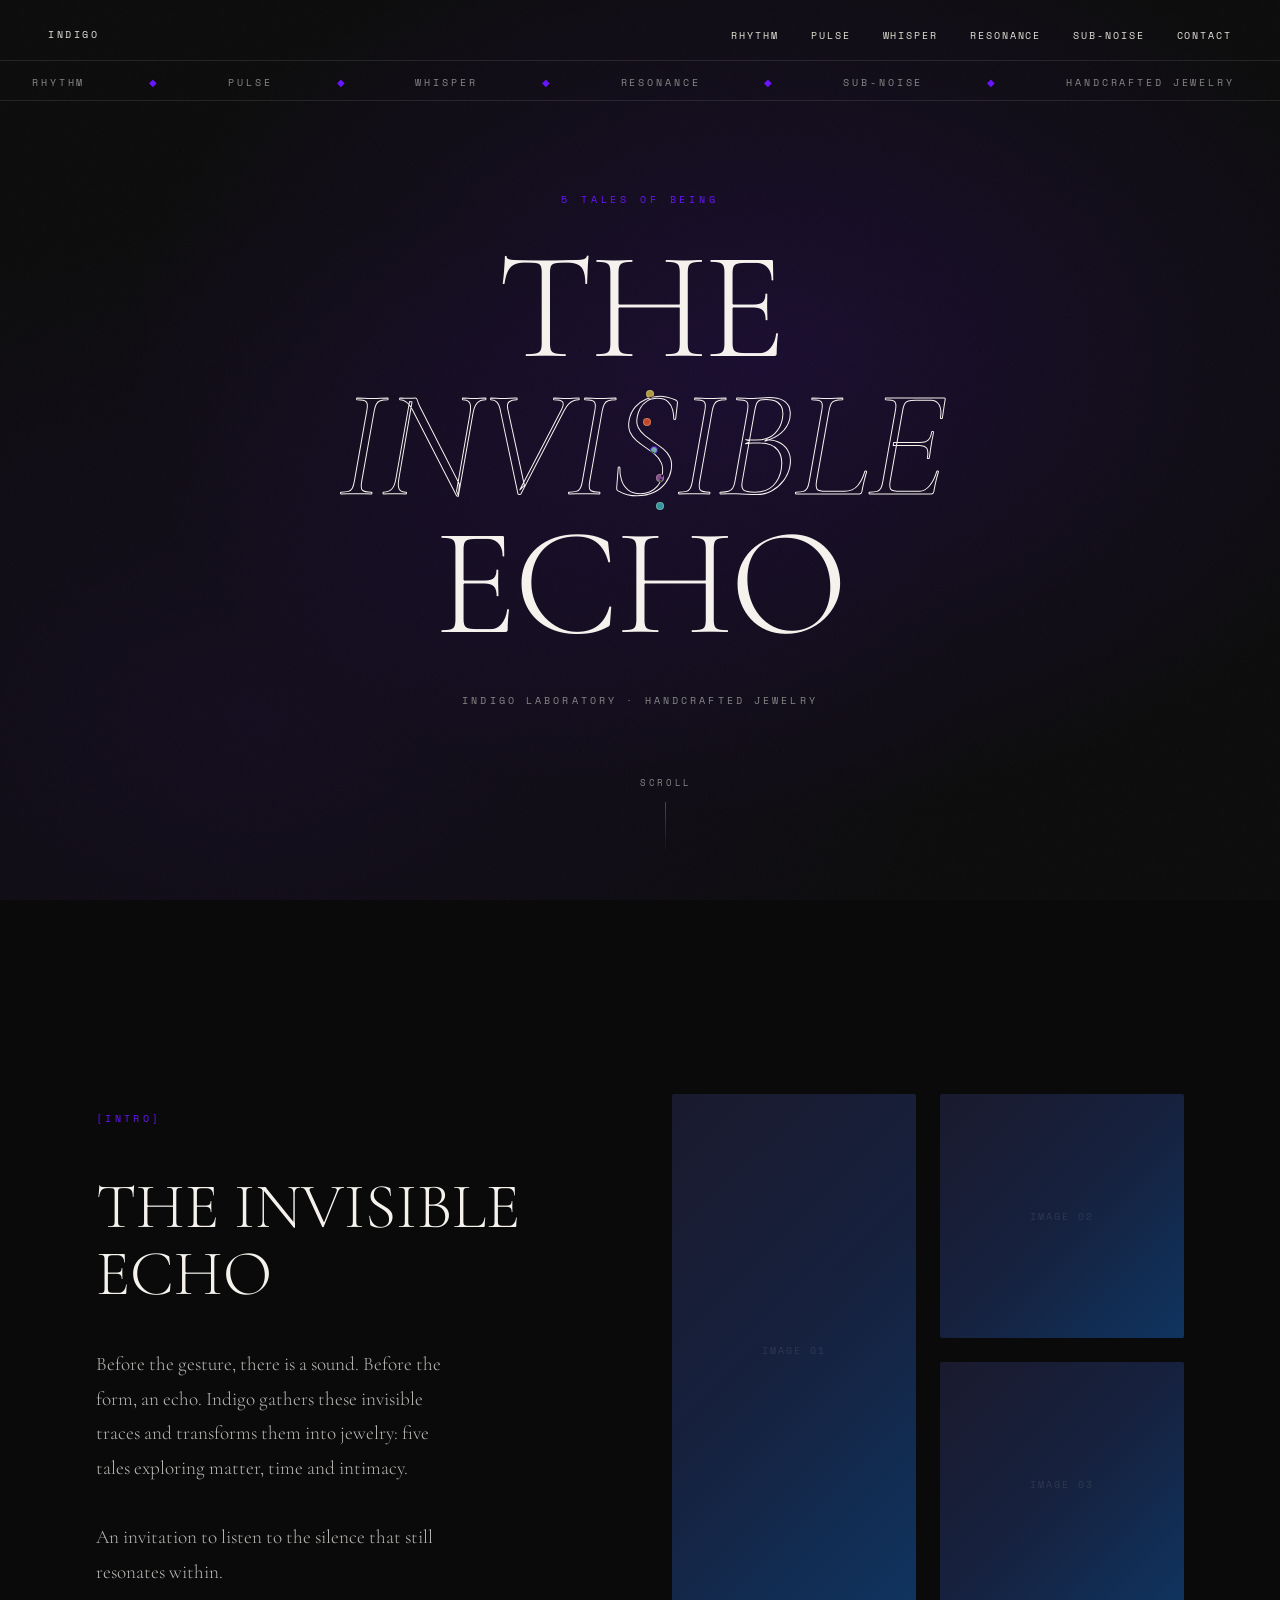
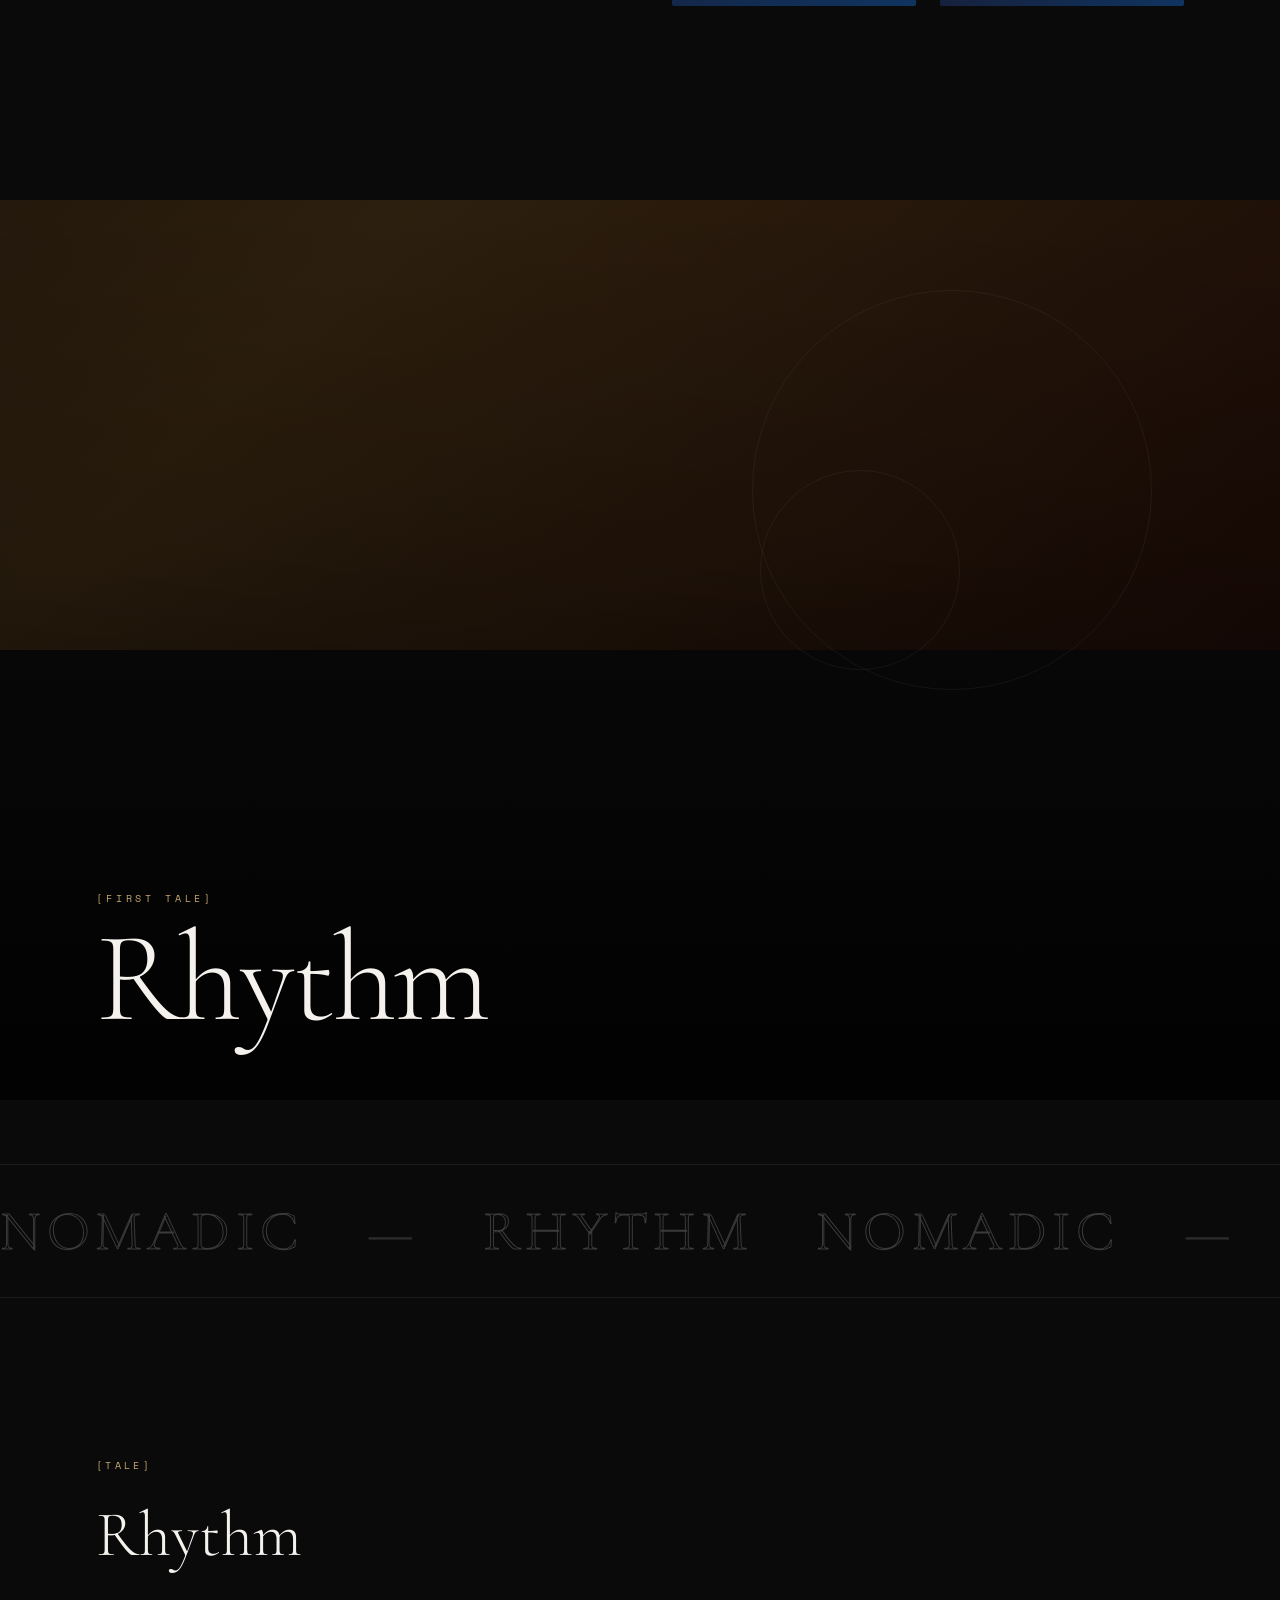
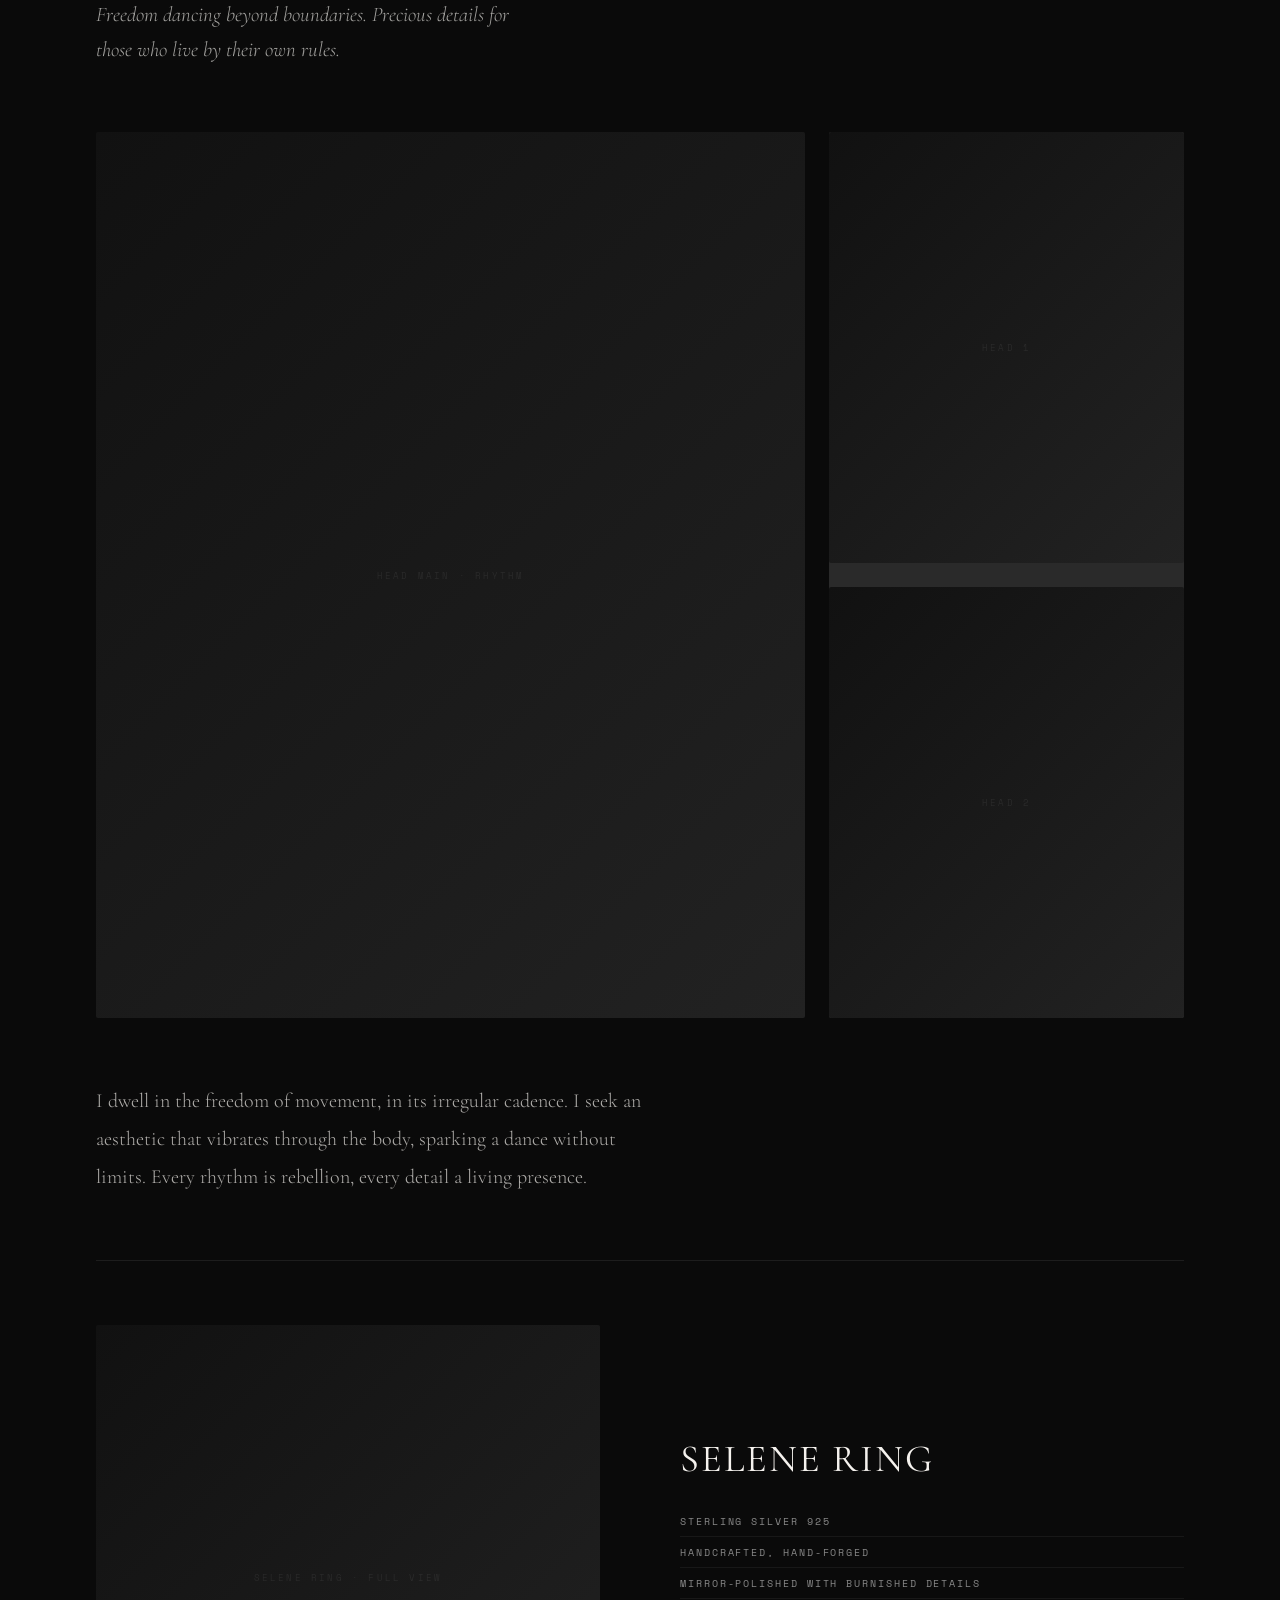
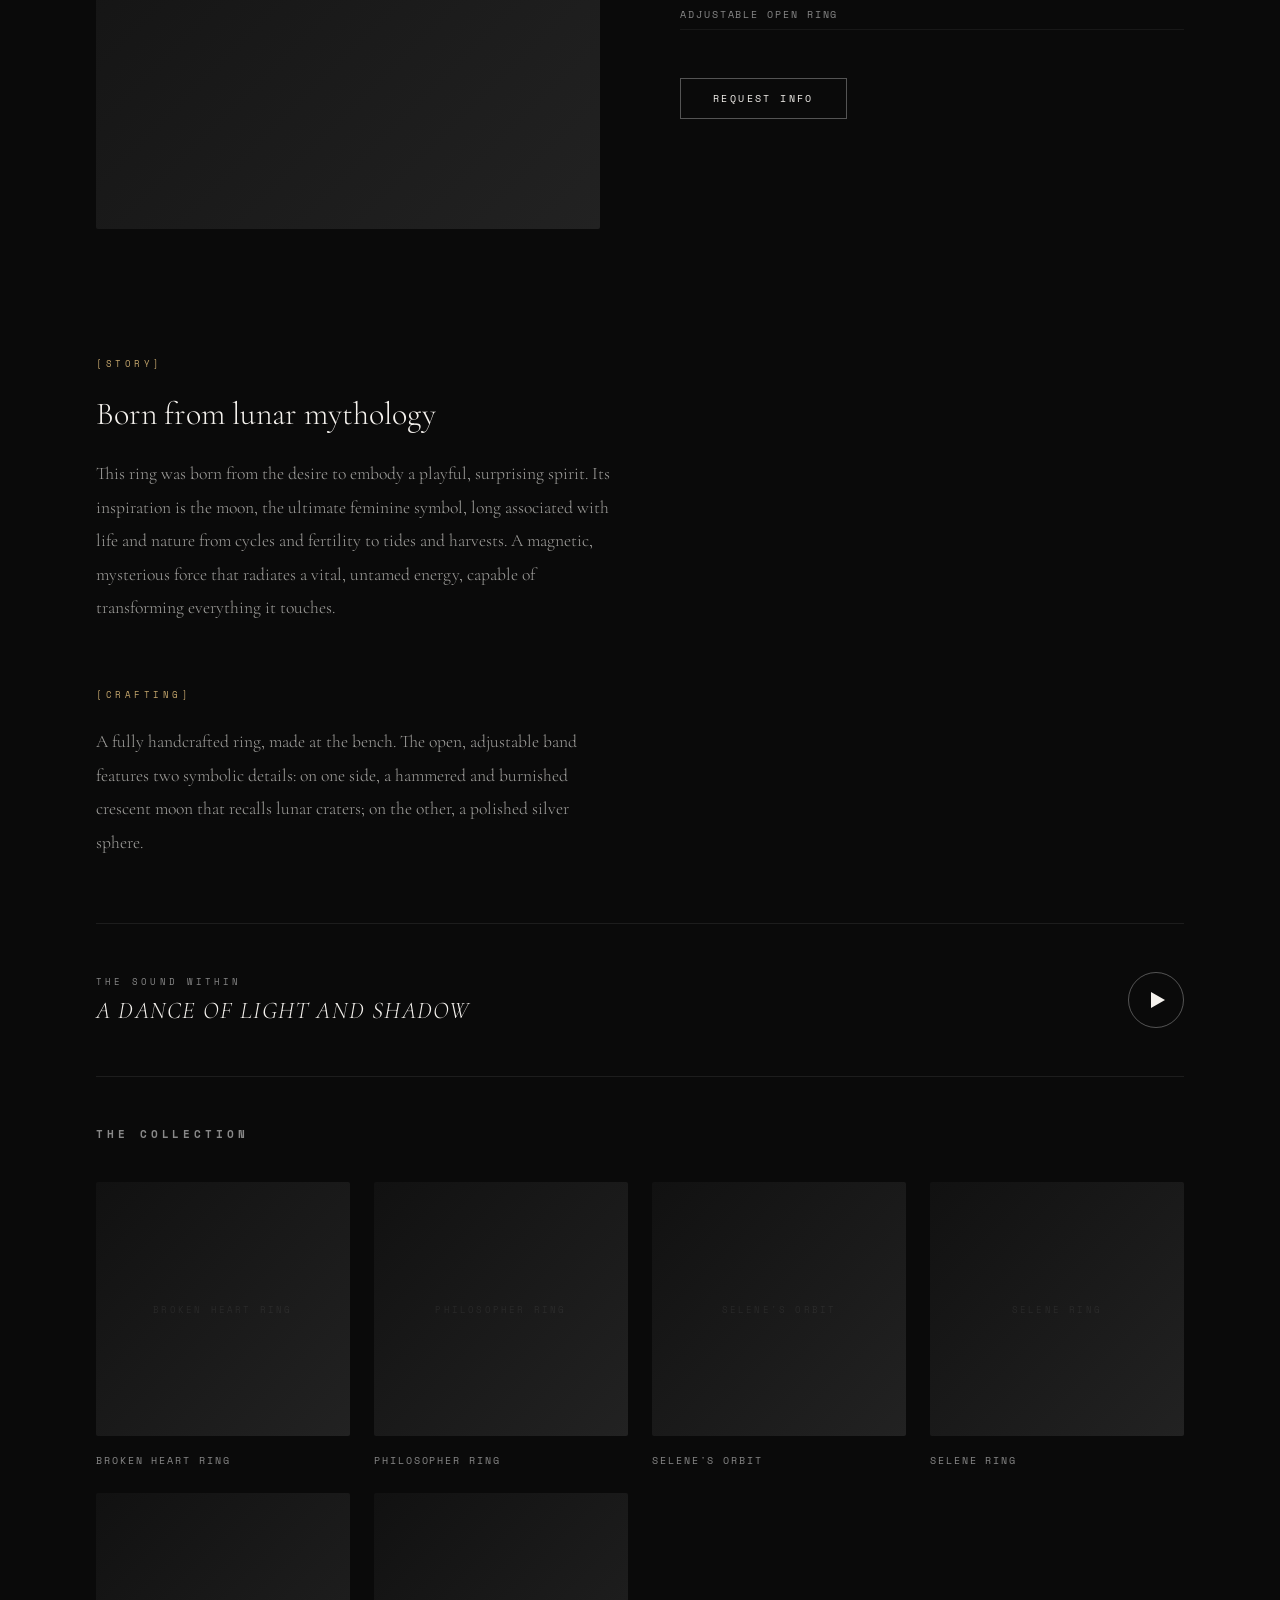
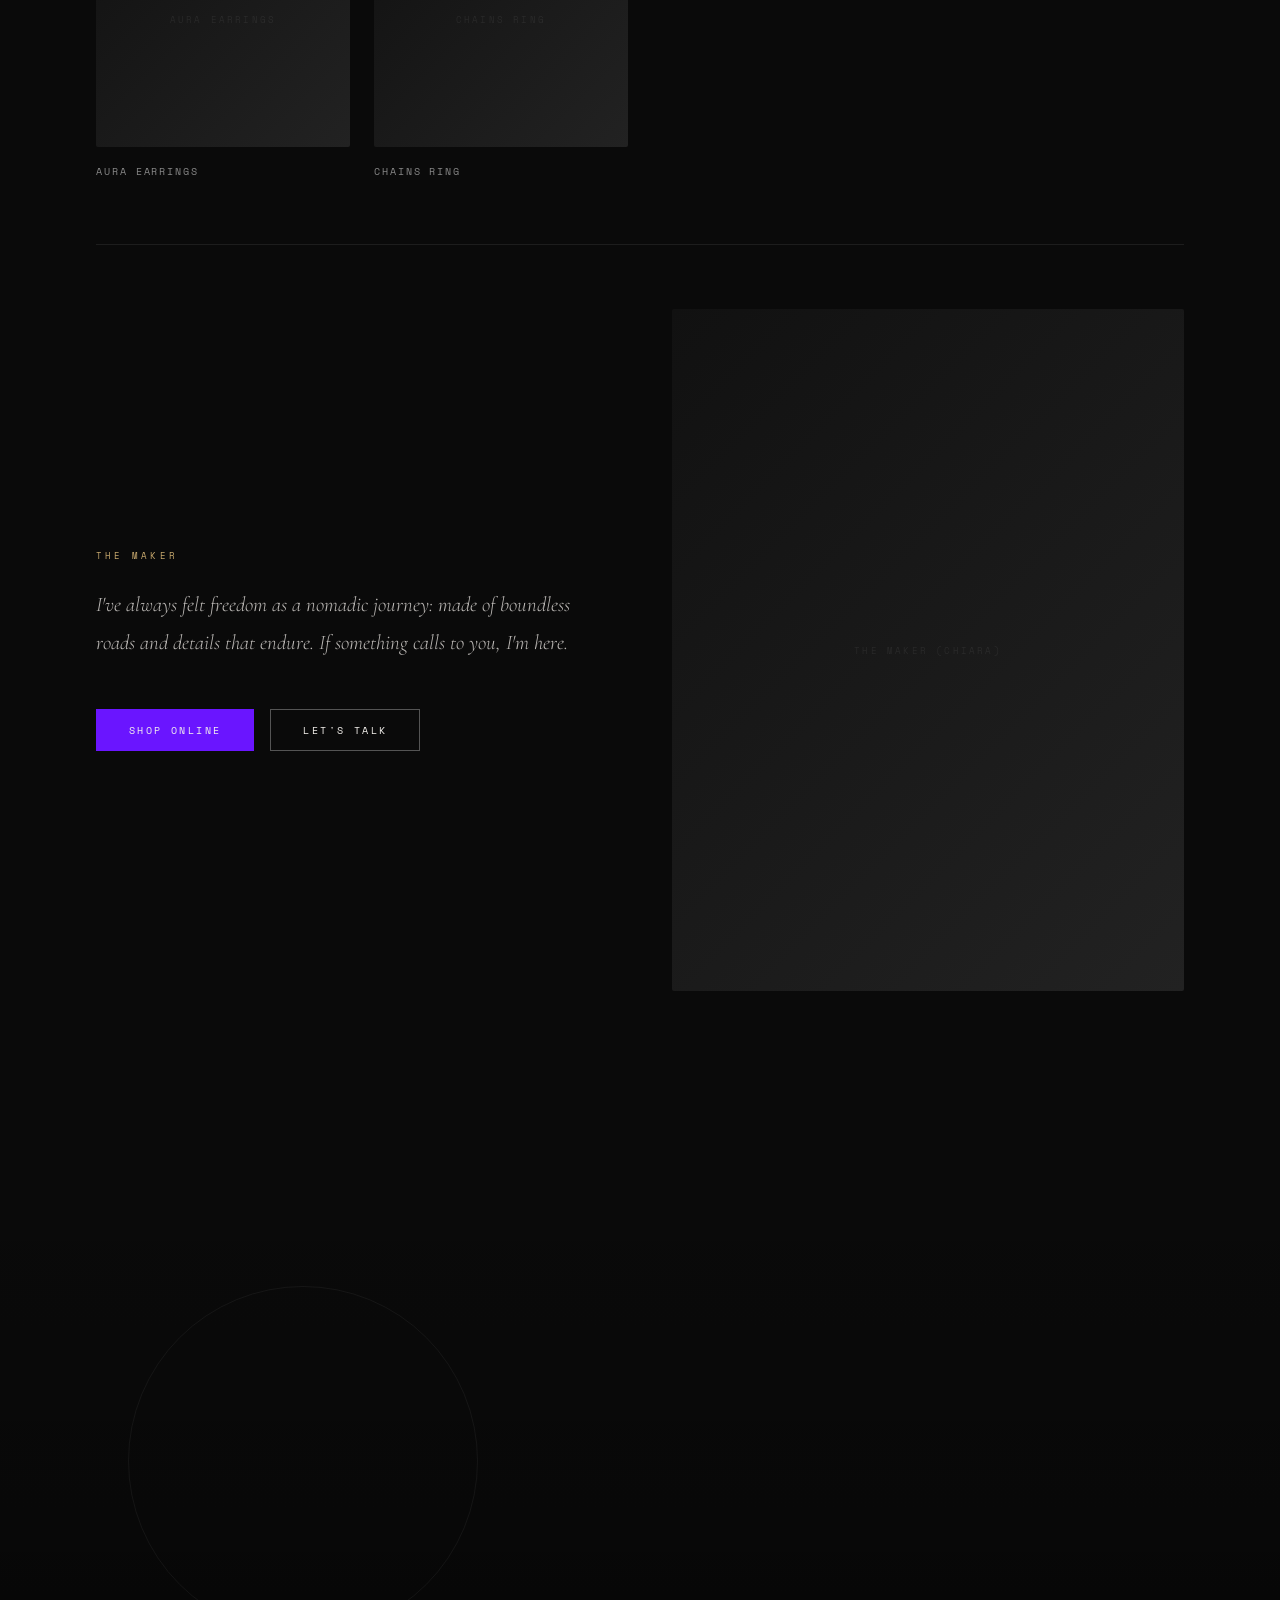
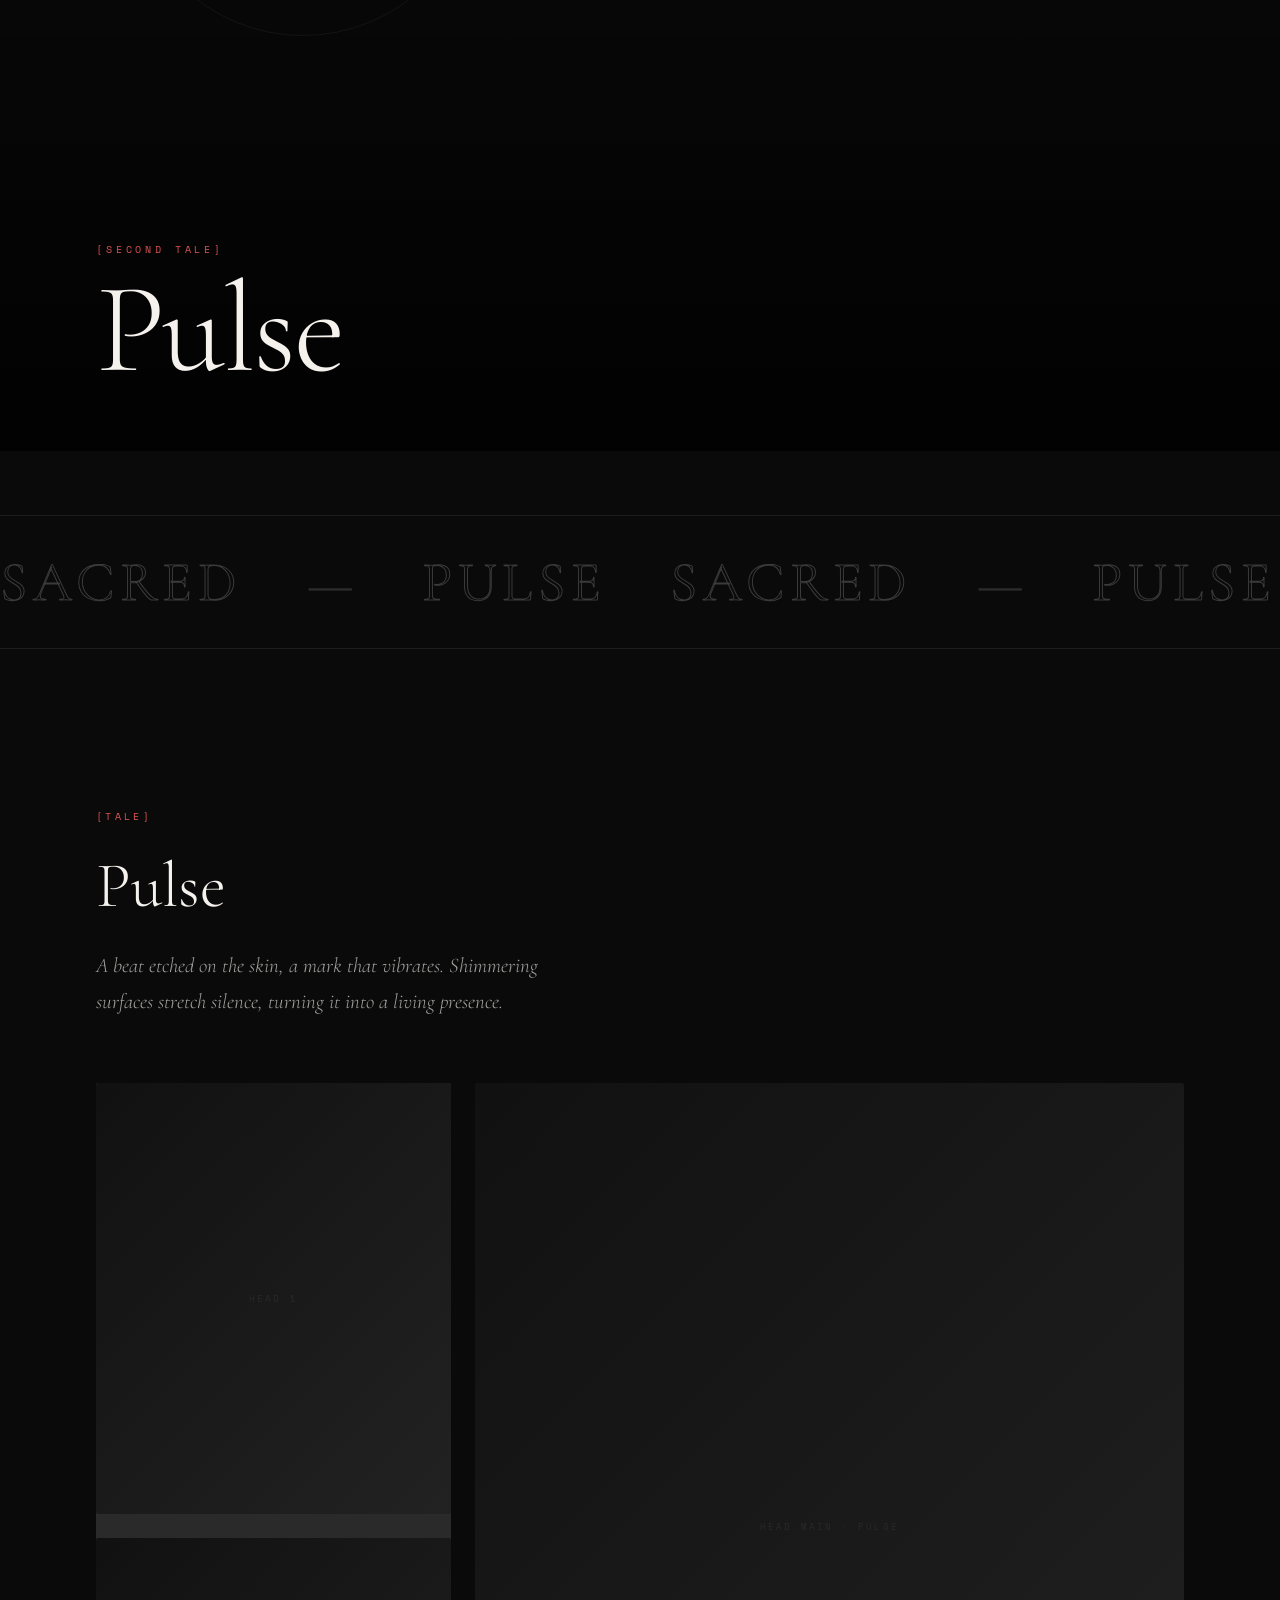
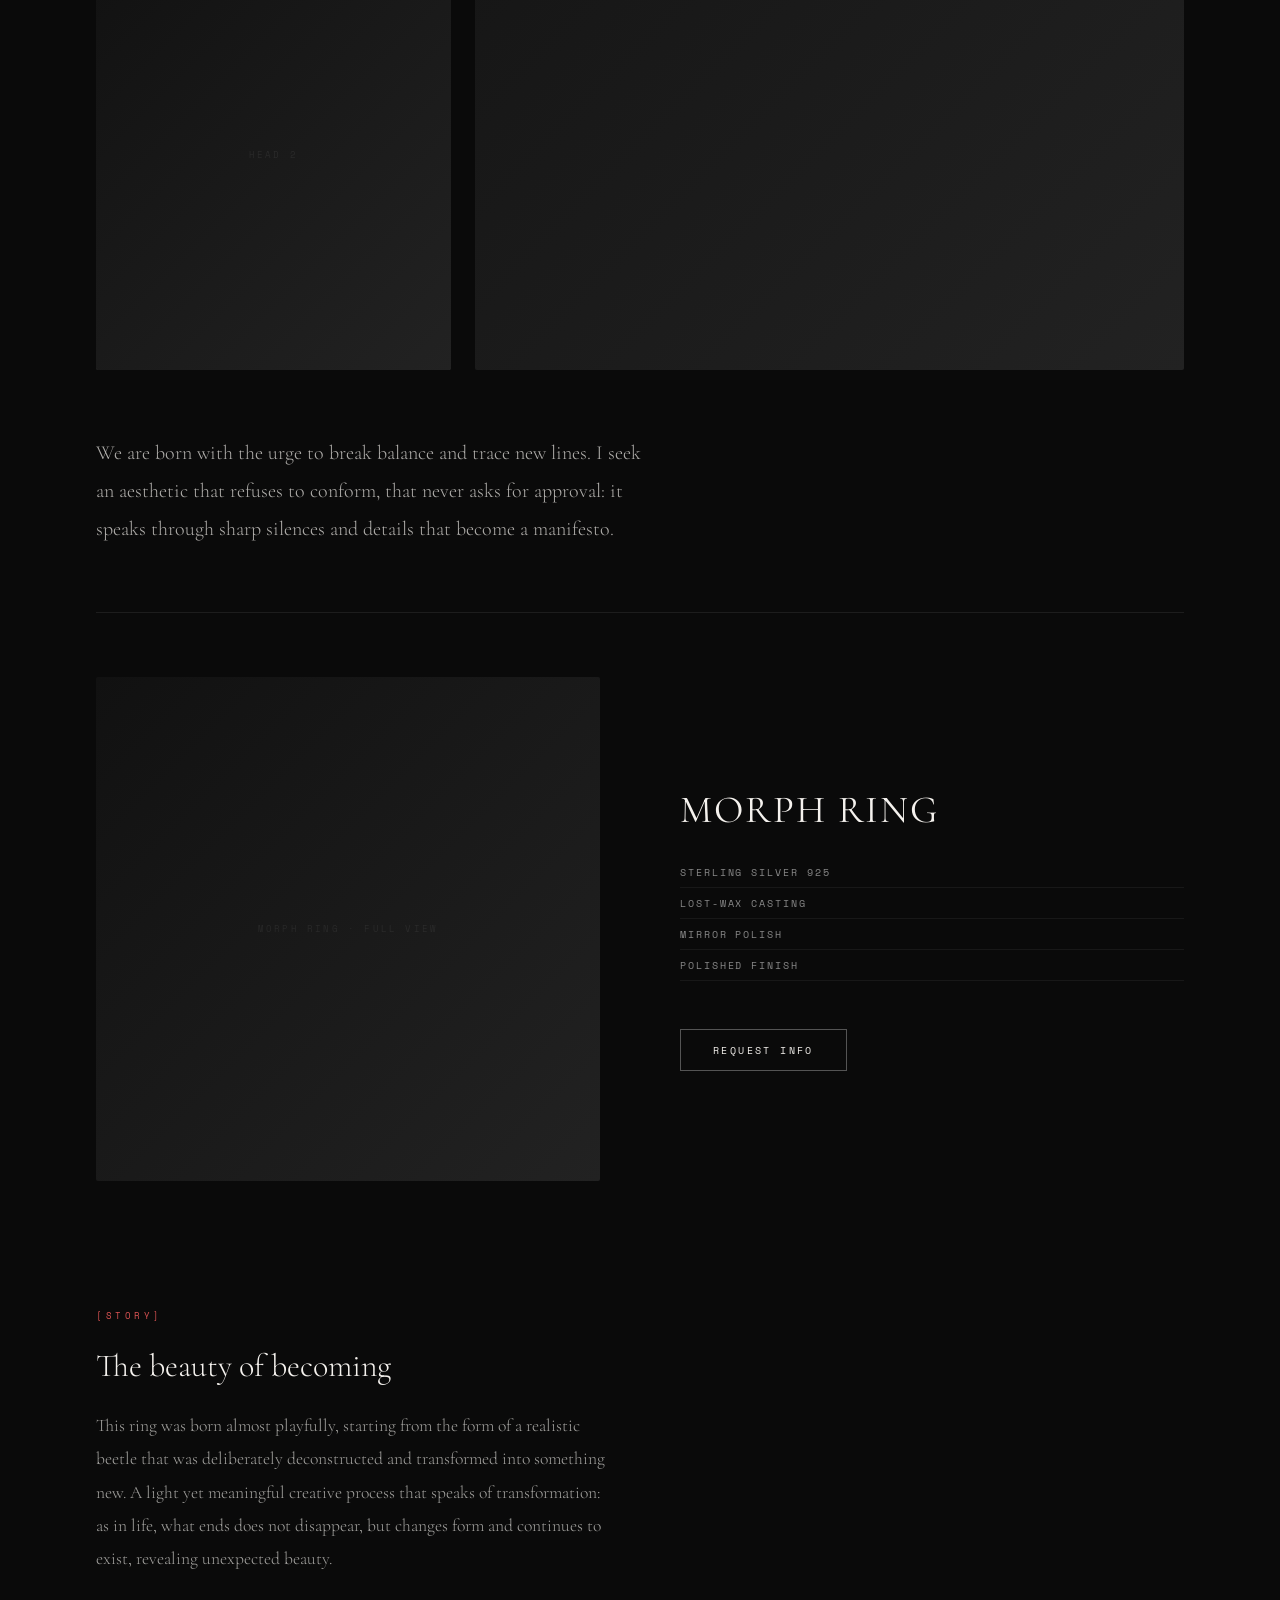
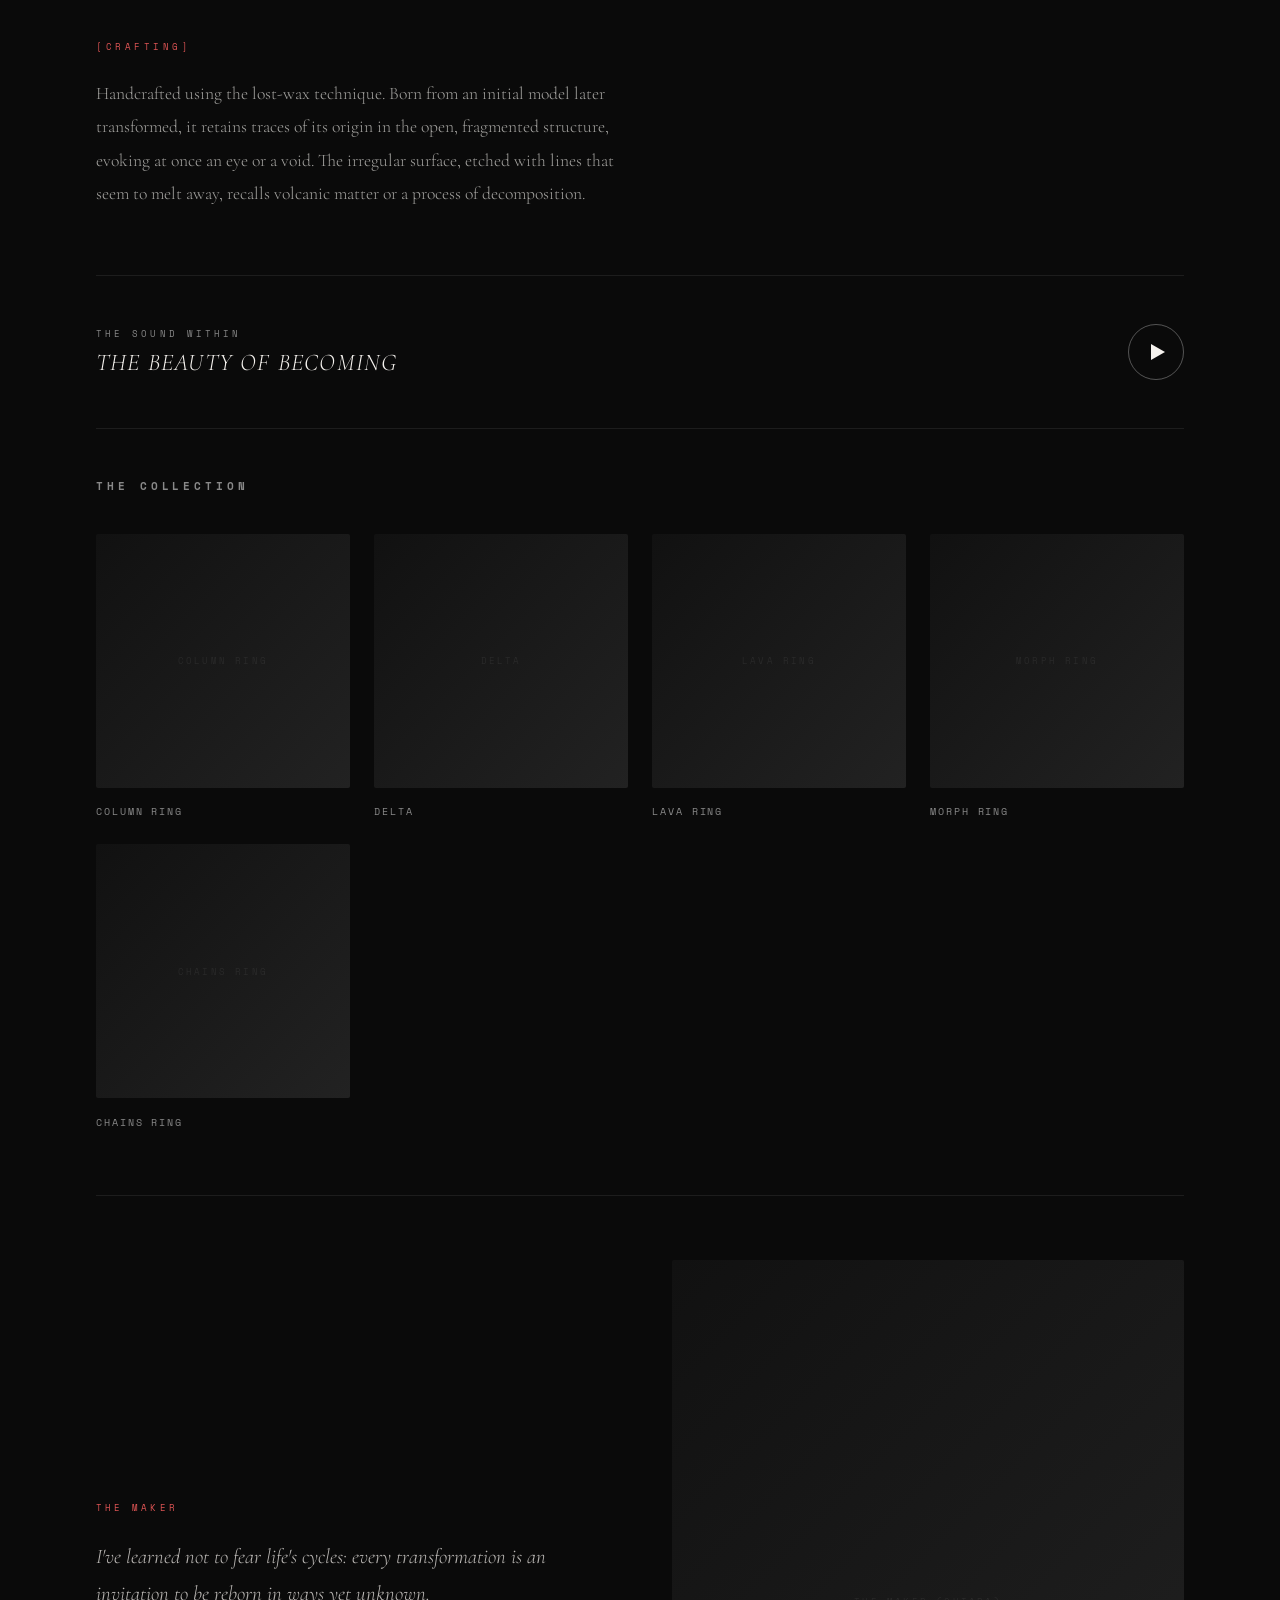
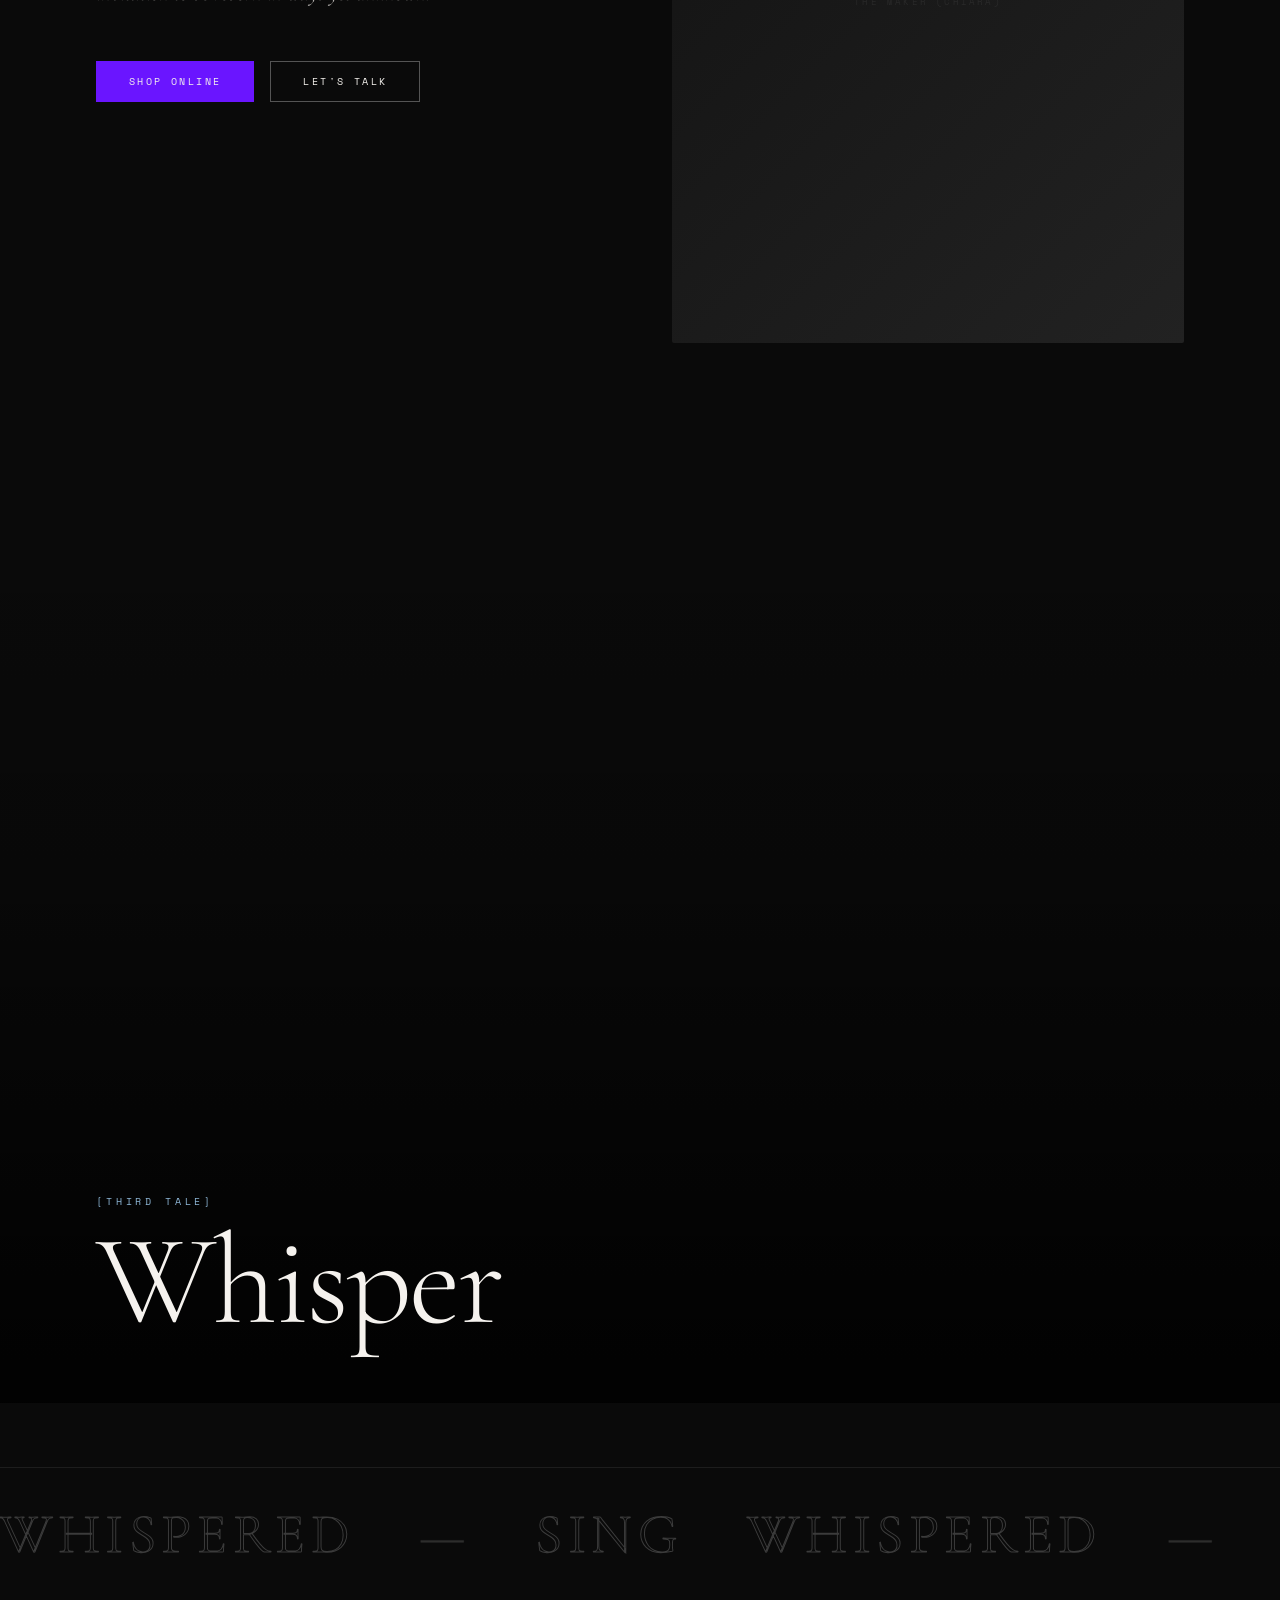
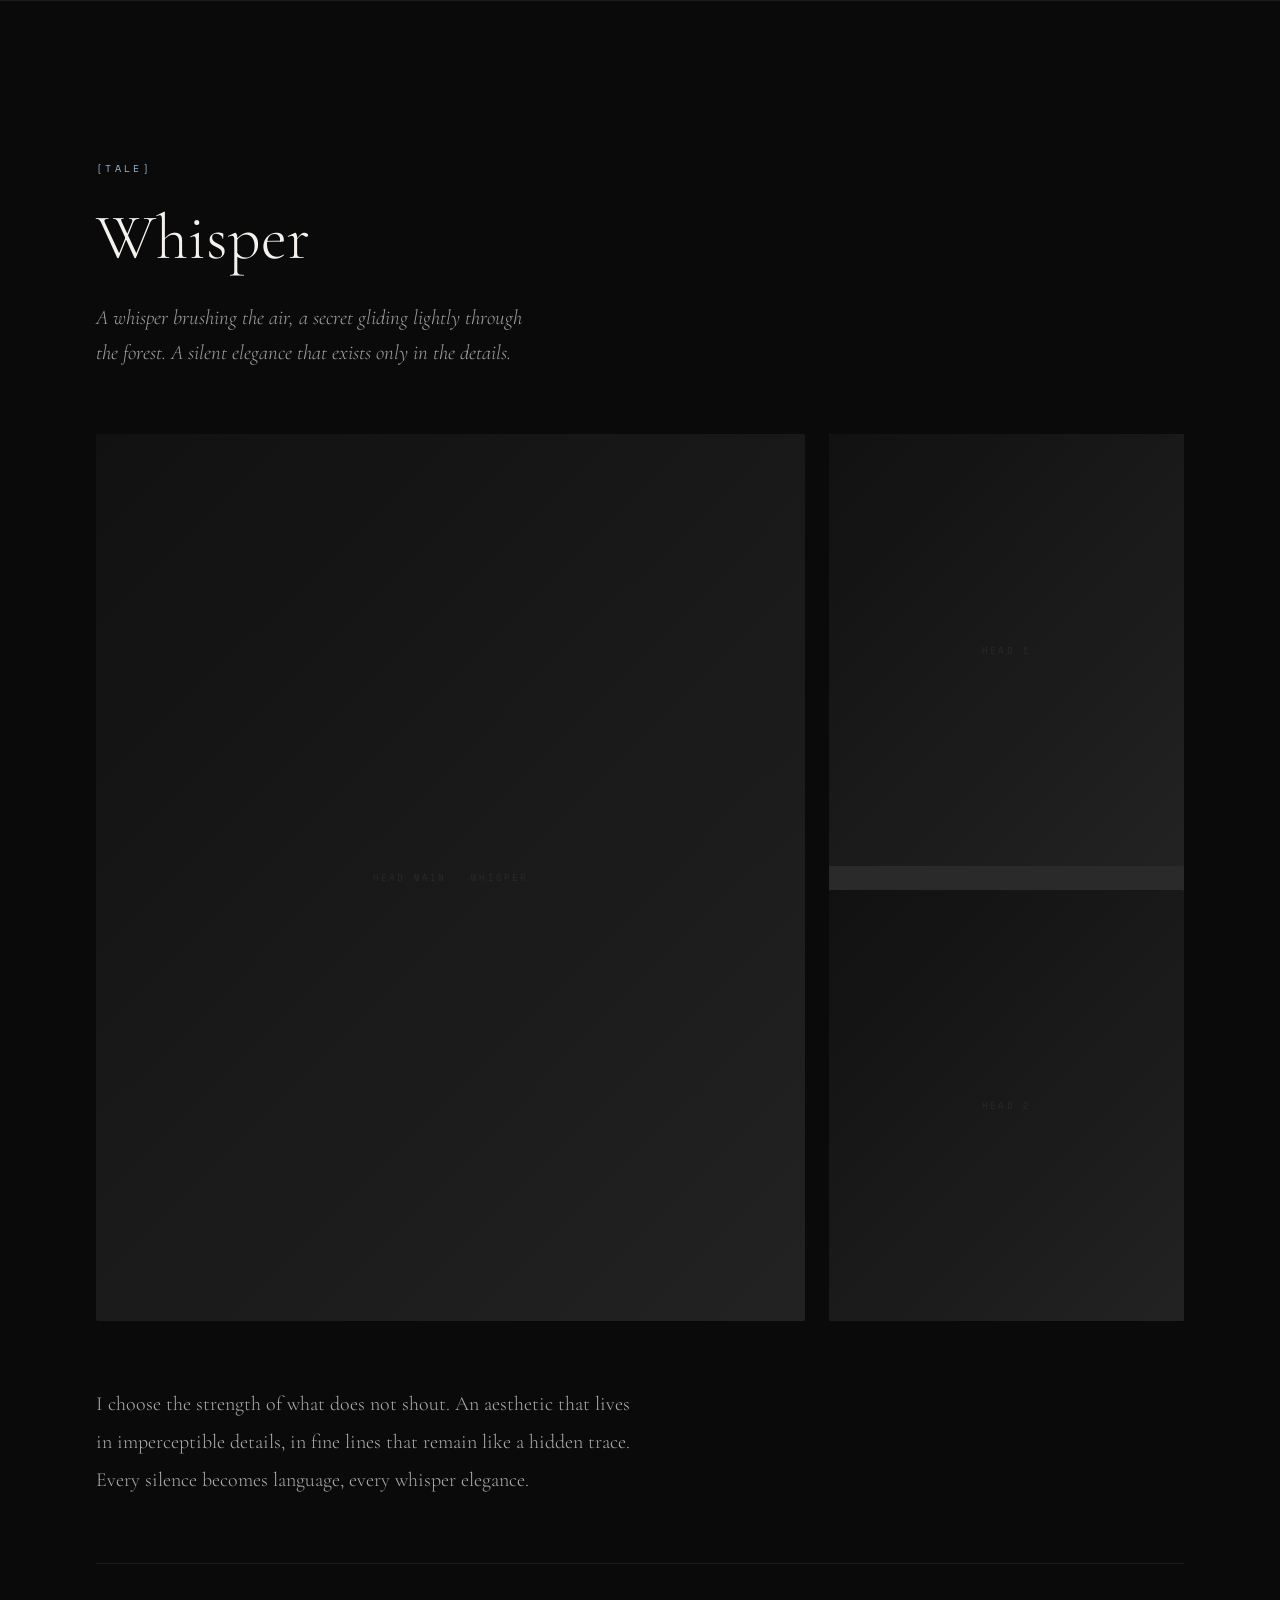
==== commit c77e615c: "Update index.html" ====
--- a/index.html
+++ b/index.html
@@ -1,1928 +1,1589 @@
-python3 << 'PYEOF'
-import json
-
-with open('/tmp/assets.json') as f:
-    A = json.load(f)
-
-html = """<!DOCTYPE html>
+<!DOCTYPE html>
 <html lang="en">
 <head>
 <meta charset="UTF-8">
 <meta name="viewport" content="width=device-width, initial-scale=1.0">
-<title>Store In Jaipur — Premium Fashion</title>
+<title>5 tales of being - Indigo</title>
+<meta name="description" content="Indigo tells the value of handcraft and the poetry of living materials that change over time.">
 <link rel="preconnect" href="https://fonts.googleapis.com">
-<link href="https://fonts.googleapis.com/css2?family=Cormorant+Garamond:ital,wght@0,300;0,400;0,600;1,300;1,400&family=DM+Sans:wght@200;300;400;500&family=Bebas+Neue&display=swap" rel="stylesheet">
-
+<link rel="preconnect" href="https://fonts.gstatic.com" crossorigin>
+<link href="https://fonts.googleapis.com/css2?family=Cormorant+Garamond:ital,wght@0,300;0,400;0,500;0,600;1,300;1,400&family=Helvetica+Neue:wght@100;300;400&family=Space+Mono:wght@400;700&display=swap" rel="stylesheet">
 <style>
-/* ============================================
-   RESET & VARIABLES
-============================================ */
-*, *::before, *::after { margin: 0; padding: 0; box-sizing: border-box; }
-
-:root {
-  --gold: #C9A84C;
-  --gold-light: #e8c96a;
-  --gold-dim: rgba(201,168,76,0.15);
-  --black: #060504;
-  --dark: #0c0b09;
-  --dark2: #121110;
-  --white: #f4f1ec;
-  --gray: #6e6860;
-  --border: rgba(201,168,76,0.14);
-  --border2: rgba(244,241,236,0.08);
-  --serif: 'Cormorant Garamond', serif;
-  --sans: 'DM Sans', sans-serif;
-  --display: 'Bebas Neue', sans-serif;
-  --ease-out: cubic-bezier(0.25, 0.46, 0.45, 0.94);
-  --ease-in-out: cubic-bezier(0.65, 0, 0.35, 1);
-}
-
-html { scroll-behavior: smooth; font-size: 16px; }
-body {
-  background: var(--black);
-  color: var(--white);
-  font-family: var(--sans);
-  font-weight: 300;
-  overflow-x: hidden;
-  cursor: none;
-}
-
-::selection { background: var(--gold); color: var(--black); }
-
-/* ============================================
-   CUSTOM CURSOR
-============================================ */
-#cursor-dot {
-  position: fixed; width: 6px; height: 6px;
-  background: var(--gold); border-radius: 50%;
-  pointer-events: none; z-index: 99999;
-  transform: translate(-50%, -50%);
-  transition: transform 0.1s, width 0.3s, height 0.3s, opacity 0.3s;
-  mix-blend-mode: normal;
-}
-#cursor-circle {
-  position: fixed; width: 44px; height: 44px;
-  border: 1px solid rgba(201,168,76,0.5);
-  border-radius: 50%;
-  pointer-events: none; z-index: 99998;
-  transform: translate(-50%, -50%);
-  transition: transform 0.18s var(--ease-out), width 0.4s, height 0.4s, border-color 0.3s, opacity 0.3s;
-}
-#cursor-text {
-  position: fixed; pointer-events: none; z-index: 99997;
-  font-size: 9px; letter-spacing: 2px; text-transform: uppercase;
-  color: var(--gold); opacity: 0; transition: opacity 0.3s;
-  transform: translate(-50%, -50%);
-  white-space: nowrap;
-}
-body:hover #cursor-dot { opacity: 1; }
-
-/* ============================================
-   LOADER
-============================================ */
-#loader {
-  position: fixed; inset: 0; z-index: 100000;
-  background: var(--black);
-  display: flex; flex-direction: column;
-  align-items: center; justify-content: center;
-  gap: 24px; transition: opacity 0.8s, visibility 0.8s;
-}
-#loader.gone { opacity: 0; visibility: hidden; }
-.loader-logo {
-  font-family: var(--display);
-  font-size: 32px; letter-spacing: 8px; color: var(--gold);
-  opacity: 0; animation: loaderFadeIn 0.6s 0.3s forwards;
-}
-.loader-logo span { color: var(--white); }
-.loader-bar-wrap {
-  width: 200px; height: 1px;
-  background: var(--border2); overflow: hidden;
-  opacity: 0; animation: loaderFadeIn 0.6s 0.5s forwards;
-}
-.loader-bar {
-  height: 100%; width: 0; background: var(--gold);
-  animation: loaderProgress 1.8s 0.5s var(--ease-in-out) forwards;
-}
-.loader-pct {
-  font-size: 11px; letter-spacing: 3px; color: var(--gray);
-  opacity: 0; animation: loaderFadeIn 0.6s 0.5s forwards;
-}
-@keyframes loaderFadeIn { to { opacity: 1; } }
-@keyframes loaderProgress { to { width: 100%; } }
-
-/* ============================================
-   NOISE TEXTURE OVERLAY
-============================================ */
-.noise {
-  position: fixed; inset: 0; z-index: 1; pointer-events: none;
-  opacity: 0.028;
-  background-image: url("data:image/svg+xml,%3Csvg viewBox='0 0 256 256' xmlns='http://www.w3.org/2000/svg'%3E%3Cfilter id='noise'%3E%3CfeTurbulence type='fractalNoise' baseFrequency='0.9' numOctaves='4' stitchTiles='stitch'/%3E%3C/filter%3E%3Crect width='100%25' height='100%25' filter='url(%23noise)'/%3E%3C/svg%3E");
-  background-size: 200px 200px;
-}
-
-/* ============================================
-   NAVIGATION
-============================================ */
-#navbar {
-  position: fixed; top: 0; left: 0; right: 0;
-  z-index: 1000; padding: 28px 56px;
-  display: flex; align-items: center; justify-content: space-between;
-  transition: all 0.5s var(--ease-out);
-}
-#navbar::before {
-  content: ''; position: absolute; inset: 0;
-  background: transparent; backdrop-filter: blur(0px);
-  transition: all 0.5s;
-  border-bottom: 1px solid transparent;
-}
-#navbar.sticky::before {
-  background: rgba(6,5,4,0.92);
-  backdrop-filter: blur(20px) saturate(180%);
-  border-bottom-color: var(--border);
-}
-#navbar.sticky { padding: 16px 56px; }
-
-.nav-logo {
-  font-family: var(--display);
-  font-size: 20px; letter-spacing: 5px;
-  color: var(--gold); position: relative; z-index: 1;
-  text-decoration: none;
-}
-.nav-logo span { color: var(--white); }
-
-.nav-center {
-  display: flex; gap: 40px; align-items: center;
-  position: relative; z-index: 1;
-}
-.nav-center a {
-  color: var(--white); text-decoration: none;
-  font-size: 10px; letter-spacing: 3px; text-transform: uppercase;
-  font-weight: 400; opacity: 0.5;
-  transition: opacity 0.3s, color 0.3s;
-  position: relative;
-}
-.nav-center a::after {
-  content: ''; position: absolute; bottom: -6px; left: 0;
-  width: 0; height: 1px; background: var(--gold);
-  transition: width 0.4s var(--ease-out);
-}
-.nav-center a:hover, .nav-center a.active { opacity: 1; color: var(--gold); }
-.nav-center a:hover::after, .nav-center a.active::after { width: 100%; }
-
-.nav-right {
-  display: flex; gap: 12px; align-items: center;
-  position: relative; z-index: 1;
-}
-.nav-btn {
-  font-family: var(--sans); font-size: 10px; letter-spacing: 2.5px;
-  text-transform: uppercase; cursor: pointer; padding: 10px 24px;
-  transition: all 0.35s; border: none; font-weight: 400;
-}
-.nav-btn-ghost {
-  background: transparent; color: var(--white);
-  border: 1px solid var(--border2);
-}
-.nav-btn-ghost:hover { border-color: var(--gold); color: var(--gold); }
-.nav-btn-fill { background: var(--gold); color: var(--black); }
-.nav-btn-fill:hover { background: var(--gold-light); transform: translateY(-1px); }
-
-#user-pill {
-  display: none; align-items: center; gap: 14px;
-}
-.user-avatar {
-  width: 32px; height: 32px; border-radius: 50%;
-  background: var(--gold); color: var(--black);
-  display: flex; align-items: center; justify-content: center;
-  font-size: 13px; font-weight: 600; cursor: pointer;
-}
-#user-name-display { font-size: 12px; opacity: 0.65; letter-spacing: 0.5px; }
-.nav-btn-logout {
-  background: transparent; color: var(--white); padding: 8px 18px;
-  font-size: 9px; letter-spacing: 2px; border: 1px solid rgba(224,85,85,0.25);
-  transition: all 0.3s; opacity: 0.6;
-}
-.nav-btn-logout:hover { border-color: #e05555; color: #e05555; opacity: 1; }
-#admin-nav-link {
-  display: none; background: transparent; border: 1px solid var(--border);
-  color: var(--gold); padding: 8px 18px; font-size: 10px;
-  letter-spacing: 2px; text-transform: uppercase;
-  text-decoration: none; font-family: var(--sans);
-  transition: all 0.3s; cursor: pointer;
-}
-#admin-nav-link:hover { background: var(--gold); color: var(--black); }
-
-/* ============================================
-   HERO — VIDEO BACKGROUND
-============================================ */
-#hero {
-  position: relative; height: 100vh; min-height: 700px;
-  display: flex; align-items: center; justify-content: center;
-  overflow: hidden;
-}
-.hero-video {
-  position: absolute; inset: 0;
-  width: 100%; height: 100%;
-  object-fit: cover; z-index: 0;
-}
-.hero-grad {
-  position: absolute; inset: 0; z-index: 1;
-  background: linear-gradient(
-    135deg,
-    rgba(6,5,4,0.88) 0%,
-    rgba(6,5,4,0.45) 40%,
-    rgba(6,5,4,0.55) 70%,
-    rgba(6,5,4,0.85) 100%
-  );
-}
-.hero-grad-bottom {
-  position: absolute; bottom: 0; left: 0; right: 0; height: 40%;
-  background: linear-gradient(to top, var(--black), transparent);
-  z-index: 2;
-}
-/* Decorative grid lines */
-.hero-grid {
-  position: absolute; inset: 0; z-index: 2;
-  background-image:
-    linear-gradient(rgba(201,168,76,0.04) 1px, transparent 1px),
-    linear-gradient(90deg, rgba(201,168,76,0.04) 1px, transparent 1px);
-  background-size: 80px 80px;
-  mask-image: radial-gradient(ellipse at center, black 30%, transparent 80%);
-}
-.hero-content {
-  position: relative; z-index: 3;
-  text-align: center; padding: 0 24px;
-  max-width: 900px;
-}
-.hero-eyebrow {
-  font-size: 10px; letter-spacing: 8px; text-transform: uppercase;
-  color: var(--gold); margin-bottom: 28px;
-  opacity: 0; animation: heroUp 1s 0.5s var(--ease-out) forwards;
-  display: flex; align-items: center; justify-content: center; gap: 20px;
-}
-.hero-eyebrow::before, .hero-eyebrow::after {
-  content: ''; width: 40px; height: 1px; background: var(--gold); opacity: 0.4;
-}
-.hero-h1 {
-  font-family: var(--serif); font-weight: 300;
-  font-size: clamp(64px, 10vw, 140px);
-  line-height: 0.88; letter-spacing: -2px;
-  opacity: 0; animation: heroUp 1s 0.7s var(--ease-out) forwards;
-}
-.hero-h1 em { font-style: italic; color: var(--gold); }
-.hero-h1 .line2 { display: block; padding-left: 60px; }
-.hero-sub {
-  font-size: 14px; font-weight: 300; line-height: 1.9;
-  color: rgba(244,241,236,0.55); margin: 36px auto 52px;
-  max-width: 460px; letter-spacing: 0.5px;
-  opacity: 0; animation: heroUp 1s 0.9s var(--ease-out) forwards;
-}
-.hero-ctas {
-  display: flex; gap: 16px; justify-content: center;
-  opacity: 0; animation: heroUp 1s 1.1s var(--ease-out) forwards;
-}
-.btn-gold {
-  background: var(--gold); color: var(--black);
-  border: none; padding: 18px 48px;
-  font-family: var(--sans); font-size: 10px; letter-spacing: 3px;
-  text-transform: uppercase; font-weight: 500; cursor: pointer;
-  text-decoration: none; display: inline-block;
-  transition: all 0.4s var(--ease-out);
-  position: relative; overflow: hidden;
-}
-.btn-gold::before {
-  content: ''; position: absolute; inset: 0;
-  background: var(--gold-light); transform: scaleX(0);
-  transform-origin: left; transition: transform 0.4s var(--ease-out);
-}
-.btn-gold:hover::before { transform: scaleX(1); }
-.btn-gold span { position: relative; z-index: 1; }
-.btn-ghost {
-  background: transparent; color: var(--white);
-  border: 1px solid rgba(244,241,236,0.25);
-  padding: 18px 48px;
-  font-family: var(--sans); font-size: 10px; letter-spacing: 3px;
-  text-transform: uppercase; font-weight: 300; cursor: pointer;
-  text-decoration: none; display: inline-block;
-  transition: all 0.4s;
-}
-.btn-ghost:hover { border-color: var(--gold); color: var(--gold); }
-
-.hero-scroll {
-  position: absolute; bottom: 40px; left: 50%; transform: translateX(-50%);
-  z-index: 3; display: flex; flex-direction: column; align-items: center; gap: 10px;
-  opacity: 0; animation: heroUp 1s 1.4s var(--ease-out) forwards;
-}
-.hero-scroll-text {
-  font-size: 9px; letter-spacing: 5px; text-transform: uppercase;
-  opacity: 0.35;
-}
-.hero-scroll-line {
-  width: 1px; height: 60px;
-  background: linear-gradient(to bottom, var(--gold), transparent);
-  animation: scrollPulse 2s ease-in-out infinite;
-}
-@keyframes scrollPulse {
-  0%, 100% { opacity: 0.4; transform: scaleY(1); }
-  50% { opacity: 1; transform: scaleY(1.1); }
-}
-
-/* Hero side badge */
-.hero-badge {
-  position: absolute; right: 56px; bottom: 120px;
-  z-index: 3; text-align: right;
-  opacity: 0; animation: heroUp 1s 1.3s var(--ease-out) forwards;
-}
-.hero-badge-line {
-  font-size: 9px; letter-spacing: 3px; text-transform: uppercase;
-  opacity: 0.35; margin-bottom: 4px;
-}
-.hero-badge-val {
-  font-family: var(--display); font-size: 42px; color: var(--gold);
-  line-height: 1;
-}
-
-@keyframes heroUp {
-  from { opacity: 0; transform: translateY(30px); }
-  to { opacity: 1; transform: translateY(0); }
-}
-
-/* ============================================
-   TICKER / MARQUEE
-============================================ */
-.marquee-wrap {
-  background: var(--gold); padding: 13px 0;
-  overflow: hidden; position: relative;
-}
-.marquee-track {
-  display: flex; gap: 0;
-  animation: marquee 35s linear infinite;
-  width: max-content;
-}
-.marquee-item {
-  font-family: var(--display); font-size: 13px;
-  letter-spacing: 5px; color: var(--black);
-  padding: 0 36px; white-space: nowrap;
-}
-.marquee-dot { color: rgba(0,0,0,0.35); }
-@keyframes marquee {
-  0% { transform: translateX(0); }
-  100% { transform: translateX(-50%); }
-}
-
-/* ============================================
-   SECTION UTILITIES
-============================================ */
-.section { padding: 120px 0; }
-.section-sm { padding: 80px 0; }
-.wrap { max-width: 1280px; margin: 0 auto; padding: 0 56px; }
-.label {
-  font-size: 9px; letter-spacing: 5px; text-transform: uppercase;
-  color: var(--gold); display: block; margin-bottom: 18px;
-}
-.heading {
-  font-family: var(--serif); font-weight: 300;
-  font-size: clamp(36px, 4.5vw, 68px);
-  line-height: 1.02;
-}
-.heading em { font-style: italic; color: var(--gold); }
-.divider { width: 60px; height: 1px; background: var(--gold); margin: 28px 0; }
-
-/* ============================================
-   REVEAL ANIMATIONS
-============================================ */
-.reveal { opacity: 0; transform: translateY(40px); transition: opacity 0.9s var(--ease-out), transform 0.9s var(--ease-out); }
-.reveal.in { opacity: 1; transform: none; }
-.reveal-left { opacity: 0; transform: translateX(-40px); transition: opacity 0.9s var(--ease-out), transform 0.9s var(--ease-out); }
-.reveal-left.in { opacity: 1; transform: none; }
-.reveal-right { opacity: 0; transform: translateX(40px); transition: opacity 0.9s var(--ease-out), transform 0.9s var(--ease-out); }
-.reveal-right.in { opacity: 1; transform: none; }
-.d1 { transition-delay: 0.1s; }
-.d2 { transition-delay: 0.2s; }
-.d3 { transition-delay: 0.3s; }
-.d4 { transition-delay: 0.4s; }
-.d5 { transition-delay: 0.5s; }
-
-/* ============================================
-   ABOUT SECTION
-============================================ */
-#about { background: var(--dark); }
-.about-grid { display: grid; grid-template-columns: 1.1fr 1fr; gap: 100px; align-items: center; }
-
-.about-visual { position: relative; }
-.about-img-main {
-  width: 100%; aspect-ratio: 4/5; object-fit: cover;
-  display: block;
-}
-.about-img-float {
-  position: absolute; bottom: -40px; right: -40px;
-  width: 55%; aspect-ratio: 1/1; object-fit: cover;
-  border: 6px solid var(--dark);
-  box-shadow: 0 24px 80px rgba(0,0,0,0.5);
-}
-.about-corner {
-  position: absolute; top: -12px; left: -12px;
-  width: 80px; height: 80px;
-  border-left: 2px solid var(--gold);
-  border-top: 2px solid var(--gold);
-  opacity: 0.5;
-}
-.about-corner-br {
-  position: absolute; bottom: -52px; right: -52px;
-  width: 80px; height: 80px;
-  border-right: 2px solid var(--gold);
-  border-bottom: 2px solid var(--gold);
-  opacity: 0.5;
-}
-
-.about-text p {
-  font-size: 14px; line-height: 1.95;
-  color: rgba(244,241,236,0.55); margin-bottom: 18px;
-  font-weight: 300;
-}
-.about-stats {
-  display: grid; grid-template-columns: repeat(3, 1fr);
-  gap: 0; margin-top: 48px;
-  border-top: 1px solid var(--border);
-  padding-top: 40px;
-}
-.about-stat { padding-right: 24px; border-right: 1px solid var(--border); }
-.about-stat:last-child { border-right: none; padding-right: 0; padding-left: 24px; }
-.about-stat:nth-child(2) { padding: 0 24px; }
-.stat-number {
-  font-family: var(--display); font-size: 56px;
-  color: var(--gold); line-height: 1; margin-bottom: 6px;
-}
-.stat-label {
-  font-size: 9px; letter-spacing: 3px; text-transform: uppercase;
-  opacity: 0.4;
-}
-
-/* ============================================
-   COLLECTIONS — EDITORIAL GRID
-============================================ */
-#collections { background: var(--black); }
-.coll-header { display: flex; justify-content: space-between; align-items: flex-end; margin-bottom: 60px; }
-
-.coll-masonry {
-  display: grid;
-  grid-template-columns: repeat(12, 1fr);
-  grid-template-rows: 280px 280px;
-  gap: 4px;
-}
-.coll-item {
-  position: relative; overflow: hidden;
-  cursor: pointer;
-}
-.coll-item:nth-child(1) { grid-column: 1/6; grid-row: 1/3; }
-.coll-item:nth-child(2) { grid-column: 6/9; grid-row: 1/2; }
-.coll-item:nth-child(3) { grid-column: 9/13; grid-row: 1/2; }
-.coll-item:nth-child(4) { grid-column: 6/9; grid-row: 2/3; }
-.coll-item:nth-child(5) { grid-column: 9/13; grid-row: 2/3; }
-
-.coll-item img {
-  width: 100%; height: 100%; object-fit: cover;
-  transition: transform 1s var(--ease-out);
-}
-.coll-item:hover img { transform: scale(1.08); }
-
-.coll-overlay {
-  position: absolute; inset: 0;
-  background: linear-gradient(to top, rgba(6,5,4,0.9) 0%, rgba(6,5,4,0.2) 50%, transparent 100%);
-  opacity: 0; transition: opacity 0.5s;
-}
-.coll-item:hover .coll-overlay { opacity: 1; }
-
-.coll-info {
-  position: absolute; bottom: 0; left: 0; right: 0;
-  padding: 28px 24px;
-  transform: translateY(10px); opacity: 0;
-  transition: all 0.5s var(--ease-out);
-}
-.coll-item:hover .coll-info { opacity: 1; transform: none; }
-.coll-cat { font-size: 9px; letter-spacing: 4px; text-transform: uppercase; color: var(--gold); margin-bottom: 6px; }
-.coll-name { font-family: var(--serif); font-size: 20px; font-weight: 300; }
-
-/* Number badge */
-.coll-num {
-  position: absolute; top: 18px; right: 18px;
-  font-family: var(--display); font-size: 11px;
-  letter-spacing: 2px; color: var(--white);
-  background: rgba(6,5,4,0.6);
-  padding: 5px 10px;
-  border: 1px solid var(--border);
-  opacity: 0; transition: opacity 0.4s;
-}
-.coll-item:hover .coll-num { opacity: 1; }
-
-/* ============================================
-   FEATURED PRODUCTS — HORIZONTAL SCROLL
-============================================ */
-#featured { background: var(--dark2); overflow: hidden; }
-.featured-header { display: flex; justify-content: space-between; align-items: center; margin-bottom: 48px; }
-
-.products-track-wrap {
-  overflow: hidden; position: relative;
-  cursor: grab;
-}
-.products-track-wrap:active { cursor: grabbing; }
-.products-track {
-  display: flex; gap: 24px;
-  transition: transform 0.5s var(--ease-out);
-  user-select: none;
-}
-.product-card {
-  flex: 0 0 320px;
-  border: 1px solid var(--border);
-  overflow: hidden;
-  transition: border-color 0.4s, transform 0.4s;
-}
-.product-card:hover { border-color: var(--gold); transform: translateY(-6px); }
-.product-img {
-  height: 360px; overflow: hidden; position: relative;
-}
-.product-img img { width: 100%; height: 100%; object-fit: cover; transition: transform 0.8s var(--ease-out); }
-.product-card:hover .product-img img { transform: scale(1.05); }
-.product-tag {
-  position: absolute; top: 16px; left: 16px;
-  background: var(--gold); color: var(--black);
-  font-size: 9px; letter-spacing: 2px; text-transform: uppercase;
-  padding: 5px 12px; font-weight: 500;
-}
-.product-body { padding: 22px; background: var(--dark); }
-.product-brand { font-size: 9px; letter-spacing: 3px; text-transform: uppercase; color: var(--gold); margin-bottom: 6px; }
-.product-name { font-family: var(--serif); font-size: 20px; font-weight: 300; margin-bottom: 14px; }
-.product-cta {
-  font-size: 10px; letter-spacing: 2px; text-transform: uppercase;
-  color: var(--gray); display: flex; align-items: center; gap: 8px;
-  transition: color 0.3s; cursor: pointer; background: none; border: none;
-  font-family: var(--sans);
-}
-.product-cta::after { content: '→'; transition: transform 0.3s; }
-.product-card:hover .product-cta { color: var(--gold); }
-.product-card:hover .product-cta::after { transform: translateX(4px); }
-
-.scroll-hint {
-  display: flex; align-items: center; gap: 8px;
-  font-size: 10px; letter-spacing: 2px; text-transform: uppercase;
-  opacity: 0.4; margin-top: 24px;
-}
-.scroll-hint::before, .scroll-hint::after {
-  content: ''; flex: 1; height: 1px; background: var(--border2);
-}
-
-/* ============================================
-   BRANDS STRIP
-============================================ */
-#brands { background: var(--dark); }
-.brands-header { text-align: center; margin-bottom: 60px; }
-.brands-grid {
-  display: flex; flex-wrap: wrap; gap: 10px; justify-content: center;
-}
-.brand-pill {
-  border: 1px solid var(--border);
-  padding: 12px 30px; font-size: 10px;
-  letter-spacing: 3px; text-transform: uppercase;
-  font-weight: 400; transition: all 0.35s; cursor: pointer;
-  position: relative; overflow: hidden;
-}
-.brand-pill::before {
-  content: ''; position: absolute; inset: 0;
-  background: var(--gold-dim); transform: scaleX(0);
-  transform-origin: left; transition: transform 0.35s var(--ease-out);
-}
-.brand-pill:hover::before { transform: scaleX(1); }
-.brand-pill:hover { border-color: var(--gold); color: var(--gold); }
-.brand-pill span { position: relative; z-index: 1; }
-
-/* ============================================
-   GALLERY — IMAGE WALL
-============================================ */
-#gallery { background: var(--black); }
-.gallery-header { display: flex; justify-content: space-between; align-items: flex-end; margin-bottom: 40px; }
-.gallery-wall {
-  display: grid;
-  grid-template-columns: repeat(4, 1fr);
-  grid-template-rows: 260px 260px;
-  gap: 4px;
-}
-.gal-cell {
-  position: relative; overflow: hidden; cursor: pointer;
-}
-.gal-cell:nth-child(1) { grid-column: 1/3; }
-.gal-cell:nth-child(5) { grid-column: 3/5; }
-.gal-cell img {
-  width: 100%; height: 100%; object-fit: cover;
-  transition: transform 0.8s var(--ease-out), filter 0.5s;
-}
-.gal-cell:hover img { transform: scale(1.06); filter: brightness(0.7); }
-.gal-hover {
-  position: absolute; inset: 0;
-  display: flex; flex-direction: column; align-items: center; justify-content: center;
-  gap: 8px; opacity: 0; transition: opacity 0.4s;
-}
-.gal-cell:hover .gal-hover { opacity: 1; }
-.gal-icon { font-size: 28px; }
-.gal-label {
-  font-size: 9px; letter-spacing: 4px; text-transform: uppercase;
-  color: var(--gold);
-}
-
-/* ============================================
-   WHY US — FEATURE STRIP
-============================================ */
-#why { background: var(--dark); }
-.why-grid {
-  display: grid; grid-template-columns: repeat(4, 1fr);
-  border: 1px solid var(--border);
-  margin-top: 64px;
-}
-.why-card {
-  padding: 52px 36px;
-  border-right: 1px solid var(--border);
-  transition: background 0.4s;
-  position: relative;
-}
-.why-card:last-child { border-right: none; }
-.why-card::before {
-  content: ''; position: absolute;
-  top: 0; left: 0; right: 0; height: 2px;
-  background: var(--gold); transform: scaleX(0);
-  transform-origin: left; transition: transform 0.5s var(--ease-out);
-}
-.why-card:hover::before { transform: scaleX(1); }
-.why-card:hover { background: rgba(201,168,76,0.04); }
-.why-num {
-  font-family: var(--display); font-size: 64px;
-  color: var(--border); line-height: 1; margin-bottom: 20px;
-}
-.why-title { font-family: var(--serif); font-size: 26px; font-weight: 300; margin-bottom: 14px; }
-.why-desc { font-size: 13px; font-weight: 300; opacity: 0.45; line-height: 1.8; }
-
-/* ============================================
-   CONTACT
-============================================ */
-#contact { background: var(--black); }
-.contact-grid { display: grid; grid-template-columns: 1fr 1.1fr; gap: 100px; align-items: start; }
-.contact-info p {
-  font-size: 14px; font-weight: 300; opacity: 0.5;
-  line-height: 1.9; margin-bottom: 40px;
-}
-.info-row { margin-bottom: 28px; }
-.info-row-label {
-  font-size: 9px; letter-spacing: 4px; text-transform: uppercase;
-  color: var(--gold); margin-bottom: 8px;
-}
-.info-row-val { font-size: 14px; font-weight: 300; opacity: 0.65; line-height: 1.7; }
-
-.contact-map-thumb {
-  width: 100%; height: 200px; object-fit: cover;
-  border: 1px solid var(--border); margin-top: 40px;
-  display: block;
-  filter: grayscale(100%) brightness(0.6) sepia(20%);
-  transition: filter 0.5s;
-}
-.contact-map-thumb:hover { filter: grayscale(0%) brightness(1); }
-
-.form-box { background: var(--dark2); border: 1px solid var(--border); padding: 56px; }
-.form-group { margin-bottom: 24px; }
-.form-group label {
-  display: block; font-size: 9px; letter-spacing: 3px;
-  text-transform: uppercase; color: var(--gray); margin-bottom: 10px;
-}
-.form-group input,
-.form-group select,
-.form-group textarea {
-  width: 100%; background: rgba(244,241,236,0.03);
-  border: 1px solid var(--border); color: var(--white);
-  padding: 14px 18px; font-family: var(--sans);
-  font-size: 13px; font-weight: 300; outline: none;
-  transition: border-color 0.3s, background 0.3s;
-  -webkit-appearance: none; appearance: none;
-}
-.form-group input:focus,
-.form-group textarea:focus {
-  border-color: var(--gold);
-  background: rgba(201,168,76,0.03);
-}
-.form-group textarea { height: 130px; resize: vertical; }
-.form-group select option { background: var(--dark2); }
-.form-2col { display: grid; grid-template-columns: 1fr 1fr; gap: 16px; }
-#form-success {
-  display: none; margin-top: 16px;
-  font-size: 12px; color: var(--gold);
-  letter-spacing: 1px; opacity: 0.8;
-}
-
-/* ============================================
-   FOOTER
-============================================ */
-footer { background: var(--dark2); border-top: 1px solid var(--border); }
-.footer-top { padding: 80px 0 60px; }
-.footer-grid {
-  display: grid; grid-template-columns: 2fr 1fr 1fr 1.2fr;
-  gap: 64px;
-}
-.footer-brand-logo {
-  font-family: var(--display); font-size: 28px;
-  letter-spacing: 5px; color: var(--gold);
-  margin-bottom: 16px;
-}
-.footer-brand-logo span { color: var(--white); }
-.footer-tagline {
-  font-size: 13px; font-weight: 300; opacity: 0.38;
-  line-height: 1.8; max-width: 240px;
-}
-.footer-col h4 {
-  font-size: 9px; letter-spacing: 4px; text-transform: uppercase;
-  color: var(--gold); margin-bottom: 22px;
-}
-.footer-col a {
-  display: block; color: var(--white);
-  text-decoration: none; font-size: 13px;
-  font-weight: 300; opacity: 0.35;
-  margin-bottom: 12px; transition: opacity 0.3s, color 0.3s;
-}
-.footer-col a:hover { opacity: 0.9; color: var(--gold); }
-.footer-address {
-  font-size: 12px; font-weight: 300; opacity: 0.35;
-  line-height: 1.8;
-}
-.footer-bottom {
-  padding: 22px 0; border-top: 1px solid var(--border);
-  display: flex; justify-content: space-between; align-items: center;
-}
-.footer-copy { font-size: 11px; opacity: 0.25; letter-spacing: 0.5px; }
-
-/* ============================================
-   AUTH MODAL
-============================================ */
-.modal-backdrop {
-  position: fixed; inset: 0; z-index: 100000;
-  background: rgba(0,0,0,0.85);
-  backdrop-filter: blur(12px) saturate(150%);
-  display: none; align-items: center; justify-content: center;
-}
-.modal-backdrop.open { display: flex; }
-.modal-box {
-  background: var(--dark2); border: 1px solid var(--border);
-  width: 100%; max-width: 460px; padding: 52px;
-  position: relative;
-  animation: modalIn 0.4s var(--ease-out);
-}
-@keyframes modalIn {
-  from { opacity: 0; transform: scale(0.94) translateY(20px); }
-  to { opacity: 1; transform: scale(1) translateY(0); }
-}
-.modal-close {
-  position: absolute; top: 18px; right: 22px;
-  background: none; border: none; color: var(--white);
-  font-size: 20px; cursor: pointer; opacity: 0.3;
-  transition: opacity 0.3s; line-height: 1;
-}
-.modal-close:hover { opacity: 0.9; }
-.modal-logo {
-  font-family: var(--display); font-size: 18px;
-  letter-spacing: 4px; color: var(--gold);
-  margin-bottom: 32px;
-}
-.modal-logo span { color: var(--white); }
-.modal-tabs { display: flex; border-bottom: 1px solid var(--border); margin-bottom: 36px; }
-.modal-tab {
-  flex: 1; background: none; border: none;
-  color: var(--white); padding: 13px;
-  font-family: var(--sans); font-size: 10px;
-  letter-spacing: 3px; text-transform: uppercase;
-  cursor: pointer; opacity: 0.35;
-  border-bottom: 2px solid transparent;
-  margin-bottom: -1px; transition: all 0.3s;
-}
-.modal-tab.on { opacity: 1; color: var(--gold); border-bottom-color: var(--gold); }
-.modal-panel { display: none; }
-.modal-panel.on { display: block; }
-.modal-err { color: #e05555; font-size: 12px; margin-top: 14px; display: none; }
-.modal-hint {
-  text-align: center; margin-top: 22px;
-  font-size: 11px; opacity: 0.3; letter-spacing: 0.5px;
-  border-top: 1px solid var(--border); padding-top: 20px;
-}
-
-/* ============================================
-   ADMIN PANEL
-============================================ */
-#admin-shell { display: none; }
-body.admin-mode #admin-shell { display: flex; }
-body.admin-mode main { display: none; }
-
-.admin-sidebar {
-  width: 270px; background: var(--dark2);
-  border-right: 1px solid var(--border);
-  position: fixed; top: 0; bottom: 0; left: 0;
-  z-index: 900; display: flex; flex-direction: column;
-  overflow-y: auto;
-}
-.sidebar-head {
-  padding: 28px; border-bottom: 1px solid var(--border);
-}
-.sidebar-logo {
-  font-family: var(--display); font-size: 18px;
-  letter-spacing: 4px; color: var(--gold); margin-bottom: 6px;
-}
-.sidebar-logo span { color: var(--white); }
-.sidebar-badge {
-  display: inline-block; background: var(--gold);
-  color: var(--black); font-size: 9px;
-  letter-spacing: 2px; padding: 3px 10px;
-  text-transform: uppercase; font-weight: 500;
-}
-.sidebar-nav { flex: 1; padding: 16px 0; }
-.sidebar-nav a {
-  display: flex; align-items: center; gap: 14px;
-  padding: 14px 28px; color: var(--white);
-  text-decoration: none; font-size: 10px;
-  letter-spacing: 2.5px; text-transform: uppercase;
-  font-weight: 400; opacity: 0.4;
-  border-left: 2px solid transparent;
-  transition: all 0.3s;
-}
-.sidebar-nav a:hover { opacity: 0.8; background: rgba(201,168,76,0.04); }
-.sidebar-nav a.on {
-  opacity: 1; color: var(--gold);
-  border-left-color: var(--gold);
-  background: rgba(201,168,76,0.07);
-}
-.sidebar-nav-icon { font-size: 15px; width: 20px; text-align: center; }
-.sidebar-foot {
-  padding: 24px 28px; border-top: 1px solid var(--border);
-}
-.sidebar-user {
-  display: flex; align-items: center; gap: 12px; margin-bottom: 16px;
-}
-.sidebar-avatar {
-  width: 36px; height: 36px; border-radius: 50%;
-  background: var(--gold); color: var(--black);
-  display: flex; align-items: center; justify-content: center;
-  font-size: 15px; font-weight: 600;
-}
-.sidebar-uname { font-size: 13px; font-weight: 400; }
-.sidebar-uemail { font-size: 11px; opacity: 0.35; margin-top: 2px; }
-.sidebar-logout {
-  width: 100%; background: transparent;
-  border: 1px solid rgba(224,85,85,0.25);
-  color: #e05555; padding: 10px;
-  font-family: var(--sans); font-size: 10px;
-  letter-spacing: 2px; text-transform: uppercase;
-  cursor: pointer; transition: all 0.3s; opacity: 0.7;
-}
-.sidebar-logout:hover { opacity: 1; background: rgba(224,85,85,0.1); }
-
-.admin-main-wrap {
-  margin-left: 270px; flex: 1; padding: 44px;
-  min-height: 100vh;
-}
-.admin-topbar {
-  display: flex; justify-content: space-between;
-  align-items: flex-start; margin-bottom: 44px;
-}
-.admin-page-title {
-  font-family: var(--serif); font-size: 44px;
-  font-weight: 300; line-height: 1;
-}
-.admin-page-title em { font-style: italic; color: var(--gold); }
-.admin-date { font-size: 11px; opacity: 0.3; letter-spacing: 1px; }
-
-.admin-panel { display: none; }
-.admin-panel.on { display: block; }
-
-/* Admin stat cards */
-.admin-stats { display: grid; grid-template-columns: repeat(4, 1fr); gap: 16px; margin-bottom: 40px; }
-.a-stat {
-  background: var(--dark2); border: 1px solid var(--border);
-  padding: 28px 24px; transition: border-color 0.3s;
-}
-.a-stat:hover { border-color: var(--gold); }
-.a-stat-label { font-size: 9px; letter-spacing: 3px; text-transform: uppercase; color: var(--gold); margin-bottom: 12px; }
-.a-stat-val { font-family: var(--display); font-size: 52px; color: var(--white); line-height: 1; }
-.a-stat-sub { font-size: 11px; opacity: 0.3; margin-top: 4px; }
-
-/* Admin table */
-.a-table-card {
-  background: var(--dark2); border: 1px solid var(--border); overflow: hidden;
-}
-.a-table-head {
-  display: flex; align-items: center; justify-content: space-between;
-  padding: 18px 24px; border-bottom: 1px solid var(--border);
-}
-.a-table-head h3 { font-size: 10px; letter-spacing: 3px; text-transform: uppercase; font-weight: 400; }
-.a-btn {
-  background: transparent; border: 1px solid var(--border);
-  color: var(--white); padding: 7px 18px;
-  font-family: var(--sans); font-size: 9px;
-  letter-spacing: 2px; text-transform: uppercase; cursor: pointer;
-  transition: all 0.3s;
-}
-.a-btn:hover { border-color: var(--gold); color: var(--gold); }
-.a-btn-gold { background: var(--gold); border-color: var(--gold); color: var(--black); font-weight: 500; }
-.a-btn-gold:hover { background: var(--gold-light); color: var(--black); }
-table { width: 100%; border-collapse: collapse; }
-thead th {
-  padding: 12px 20px; text-align: left;
-  font-size: 9px; letter-spacing: 2.5px; text-transform: uppercase;
-  opacity: 0.35; font-weight: 400;
-  border-bottom: 1px solid var(--border);
-}
-tbody td { padding: 15px 20px; font-size: 13px; font-weight: 300; border-bottom: 1px solid rgba(201,168,76,0.06); }
-tbody tr:last-child td { border-bottom: none; }
-tbody tr:hover td { background: rgba(201,168,76,0.025); }
-.badge { display: inline-block; padding: 3px 10px; font-size: 9px; letter-spacing: 1.5px; text-transform: uppercase; }
-.badge-gold { background: rgba(201,168,76,0.15); color: var(--gold); }
-.badge-green { background: rgba(72,199,116,0.15); color: #48c774; }
-.badge-red { background: rgba(224,85,85,0.15); color: #e05555; }
-
-/* Chart bars */
-.chart-bar-row { display: flex; align-items: center; gap: 14px; margin-bottom: 16px; }
-.chart-bar-label { font-size: 11px; opacity: 0.5; width: 120px; flex-shrink: 0; }
-.chart-bar-track { flex: 1; height: 6px; background: rgba(255,255,255,0.05); overflow: hidden; }
-.chart-bar-fill { height: 100%; background: var(--gold); transition: width 1.4s var(--ease-out); }
-.chart-bar-val { font-size: 11px; opacity: 0.35; width: 40px; text-align: right; }
-
-/* Messages */
-.msg-card {
-  background: rgba(244,241,236,0.02); border: 1px solid var(--border);
-  padding: 22px 24px; margin-bottom: 12px; transition: border-color 0.3s;
-}
-.msg-card:hover { border-color: var(--gold); }
-.msg-from { font-size: 14px; font-weight: 400; margin-bottom: 4px; }
-.msg-meta { font-size: 9px; letter-spacing: 3px; text-transform: uppercase; color: var(--gold); margin-bottom: 10px; }
-.msg-body { font-size: 13px; opacity: 0.45; line-height: 1.7; }
-.msg-time { font-size: 11px; opacity: 0.25; margin-top: 8px; }
-
-/* Access denied screen */
-#access-denied {
-  display: none; position: fixed; inset: 0; z-index: 200000;
-  background: var(--black);
-  flex-direction: column; align-items: center; justify-content: center; gap: 20px;
-}
-#access-denied h2 {
-  font-family: var(--display); font-size: 32px;
-  letter-spacing: 6px; color: var(--gold);
-}
-#access-denied p { opacity: 0.4; font-size: 14px; }
-
-/* ============================================
-   RESPONSIVE
-============================================ */
-@media (max-width: 1024px) {
-  .wrap { padding: 0 28px; }
-  .about-grid { grid-template-columns: 1fr; gap: 60px; }
-  .about-img-float { bottom: -20px; right: -20px; }
-  .contact-grid { grid-template-columns: 1fr; gap: 60px; }
-  .footer-grid { grid-template-columns: 1fr 1fr; gap: 40px; }
-  .why-grid { grid-template-columns: 1fr 1fr; }
-  .why-card:nth-child(2n) { border-right: none; }
-}
-@media (max-width: 768px) {
-  .nav-center { display: none; }
-  #navbar { padding: 18px 24px; }
-  #navbar.sticky { padding: 14px 24px; }
-  .hero-h1 { font-size: 52px; letter-spacing: -1px; }
-  .hero-h1 .line2 { padding-left: 20px; }
-  .hero-badge { display: none; }
-  .section { padding: 72px 0; }
-  .coll-masonry { grid-template-columns: 1fr 1fr; grid-template-rows: auto; }
-  .coll-item:nth-child(1), .coll-item:nth-child(2), .coll-item:nth-child(3), .coll-item:nth-child(4), .coll-item:nth-child(5) {
-    grid-column: auto; grid-row: auto;
-  }
-  .coll-item img { min-height: 220px; }
-  .gallery-wall { grid-template-columns: 1fr 1fr; grid-template-rows: auto; }
-  .gal-cell:nth-child(1), .gal-cell:nth-child(5) { grid-column: auto; }
-  .admin-sidebar { transform: translateX(-100%); }
-  .admin-main-wrap { margin-left: 0; padding: 20px; }
-  .admin-stats { grid-template-columns: 1fr 1fr; }
-}
+  :root {
+    --indigo: #6a15ff;
+    --black: #0a0a0a;
+    --white: #f5f2ee;
+    --cream: #ede8e0;
+    --dim: #2a2a2a;
+    --text-muted: #888;
+
+    /* Chapter colors */
+    --rhythm: #c8a96e;
+    --pulse: #e05555;
+    --whisper: #8fb8d8;
+    --resonance: #9b59b6;
+    --subnoise: #4ba3c7;
+  }
+
+  *, *::before, *::after { box-sizing: border-box; margin: 0; padding: 0; }
+
+  html { scroll-behavior: smooth; }
+
+  body {
+    background: var(--black);
+    color: var(--white);
+    font-family: 'Cormorant Garamond', Georgia, serif;
+    overflow-x: hidden;
+    cursor: default;
+  }
+
+  /* ── LOADER ── */
+  #loader {
+    position: fixed; inset: 0;
+    background: var(--black);
+    display: flex; align-items: center; justify-content: center;
+    z-index: 9999;
+    transition: opacity 0.8s ease, visibility 0.8s ease;
+  }
+  #loader.hidden { opacity: 0; visibility: hidden; }
+  .loader-text {
+    font-family: 'Space Mono', monospace;
+    font-size: clamp(0.6rem, 1.5vw, 0.8rem);
+    letter-spacing: 0.4em;
+    color: var(--indigo);
+    animation: loaderPulse 1.2s ease-in-out infinite;
+  }
+  @keyframes loaderPulse { 0%,100%{opacity:0.3} 50%{opacity:1} }
+
+  /* ── NAV ── */
+  nav {
+    position: fixed; top: 0; left: 0; right: 0;
+    z-index: 100;
+    display: flex; align-items: center; justify-content: space-between;
+    padding: 1.5rem 3rem;
+    mix-blend-mode: difference;
+  }
+  .nav-brand {
+    font-family: 'Space Mono', monospace;
+    font-size: 0.65rem;
+    letter-spacing: 0.25em;
+    color: var(--white);
+    text-decoration: none;
+    text-transform: uppercase;
+  }
+  .nav-links {
+    display: flex; gap: 2rem; list-style: none;
+  }
+  .nav-links a {
+    font-family: 'Space Mono', monospace;
+    font-size: 0.6rem;
+    letter-spacing: 0.2em;
+    color: var(--white);
+    text-decoration: none;
+    text-transform: uppercase;
+    transition: opacity 0.3s;
+  }
+  .nav-links a:hover { opacity: 0.5; }
+
+  /* ── SCROLLING TICKER ── */
+  .ticker-wrap {
+    overflow: hidden;
+    white-space: nowrap;
+    padding: 0.6rem 0;
+    border-top: 1px solid rgba(255,255,255,0.1);
+    border-bottom: 1px solid rgba(255,255,255,0.1);
+  }
+  .ticker-track {
+    display: inline-block;
+    animation: ticker 30s linear infinite;
+  }
+  .ticker-track span {
+    font-family: 'Space Mono', monospace;
+    font-size: 0.6rem;
+    letter-spacing: 0.3em;
+    text-transform: uppercase;
+    color: var(--text-muted);
+    padding: 0 2rem;
+  }
+  .ticker-track span.dot { color: var(--indigo); }
+  @keyframes ticker { 0%{transform:translateX(0)} 100%{transform:translateX(-50%)} }
+
+  /* ── HERO ── */
+  #hero {
+    position: relative;
+    height: 100vh;
+    display: flex; flex-direction: column;
+    align-items: center; justify-content: center;
+    overflow: hidden;
+    background: var(--black);
+  }
+  .hero-bg {
+    position: absolute; inset: 0;
+    background: radial-gradient(ellipse at 60% 40%, rgba(106,21,255,0.15) 0%, transparent 60%),
+                radial-gradient(ellipse at 20% 80%, rgba(106,21,255,0.08) 0%, transparent 50%);
+  }
+  .hero-noise {
+    position: absolute; inset: 0;
+    opacity: 0.04;
+    background-image: url("data:image/svg+xml,%3Csvg viewBox='0 0 256 256' xmlns='http://www.w3.org/2000/svg'%3E%3Cfilter id='n'%3E%3CfeTurbulence type='fractalNoise' baseFrequency='0.9' numOctaves='4' stitchTiles='stitch'/%3E%3C/filter%3E%3Crect width='100%25' height='100%25' filter='url(%23n)'/%3E%3C/svg%3E");
+    background-size: 200px;
+  }
+  .hero-content {
+    position: relative; z-index: 2;
+    text-align: center;
+  }
+  .hero-eyebrow {
+    font-family: 'Space Mono', monospace;
+    font-size: 0.6rem;
+    letter-spacing: 0.4em;
+    color: var(--indigo);
+    text-transform: uppercase;
+    margin-bottom: 2rem;
+    opacity: 0;
+    animation: fadeUp 1s ease 0.5s forwards;
+  }
+  .hero-title {
+    font-size: clamp(4rem, 12vw, 10rem);
+    font-weight: 300;
+    line-height: 0.9;
+    letter-spacing: -0.02em;
+    opacity: 0;
+    animation: fadeUp 1.2s ease 0.7s forwards;
+  }
+  .hero-title em {
+    font-style: italic;
+    color: transparent;
+    -webkit-text-stroke: 1px var(--white);
+  }
+  .hero-subtitle {
+    font-family: 'Space Mono', monospace;
+    font-size: 0.65rem;
+    letter-spacing: 0.3em;
+    color: var(--text-muted);
+    margin-top: 2.5rem;
+    text-transform: uppercase;
+    opacity: 0;
+    animation: fadeUp 1s ease 1s forwards;
+  }
+  .hero-scroll {
+    position: absolute; bottom: 3rem; left: 50%; transform: translateX(-50%);
+    display: flex; flex-direction: column; align-items: center; gap: 0.8rem;
+    opacity: 0;
+    animation: fadeUp 1s ease 1.5s forwards;
+  }
+  .hero-scroll span {
+    font-family: 'Space Mono', monospace;
+    font-size: 0.55rem;
+    letter-spacing: 0.3em;
+    color: var(--text-muted);
+    text-transform: uppercase;
+  }
+  .scroll-line {
+    width: 1px; height: 50px;
+    background: linear-gradient(to bottom, var(--indigo), transparent);
+    animation: scrollLine 2s ease-in-out infinite;
+  }
+  @keyframes scrollLine { 0%{transform:scaleY(0);transform-origin:top} 50%{transform:scaleY(1);transform-origin:top} 51%{transform:scaleY(1);transform-origin:bottom} 100%{transform:scaleY(0);transform-origin:bottom} }
+
+  /* ── CHAPTER NAV DOTS ── */
+  .chapter-nav {
+    position: fixed;
+    right: 2rem; top: 50%; transform: translateY(-50%);
+    display: flex; flex-direction: column; gap: 1rem;
+    z-index: 90;
+  }
+  .chapter-dot {
+    display: flex; align-items: center; gap: 0.8rem;
+    cursor: pointer; text-decoration: none;
+  }
+  .chapter-dot-label {
+    font-family: 'Space Mono', monospace;
+    font-size: 0.5rem;
+    letter-spacing: 0.2em;
+    color: var(--text-muted);
+    text-transform: uppercase;
+    opacity: 0;
+    transform: translateX(10px);
+    transition: all 0.3s;
+    pointer-events: none;
+  }
+  .chapter-dot:hover .chapter-dot-label { opacity: 1; transform: translateX(0); }
+  .dot-circle {
+    width: 8px; height: 8px;
+    border-radius: 50%;
+    border: 1px solid rgba(255,255,255,0.3);
+    transition: all 0.3s;
+    flex-shrink: 0;
+  }
+  .chapter-dot.active .dot-circle,
+  .chapter-dot:hover .dot-circle {
+    background: var(--indigo);
+    border-color: var(--indigo);
+  }
+
+  /* ── SECTION BASE ── */
+  section { position: relative; }
+
+  /* ── INTRO SECTION ── */
+  #intro {
+    min-height: 100vh;
+    display: grid; grid-template-columns: 1fr 1fr;
+    align-items: center;
+    padding: 8rem 6rem;
+    gap: 4rem;
+    background: var(--black);
+  }
+  .intro-left { position: relative; }
+  .intro-label {
+    font-family: 'Space Mono', monospace;
+    font-size: 0.6rem;
+    letter-spacing: 0.35em;
+    color: var(--indigo);
+    text-transform: uppercase;
+    margin-bottom: 3rem;
+  }
+  .intro-title {
+    font-size: clamp(2.5rem, 5vw, 4.5rem);
+    font-weight: 300;
+    line-height: 1.05;
+    margin-bottom: 2.5rem;
+  }
+  .intro-body {
+    font-size: clamp(1rem, 1.5vw, 1.2rem);
+    font-weight: 300;
+    line-height: 1.8;
+    color: rgba(245,242,238,0.75);
+    max-width: 40ch;
+  }
+  .intro-right {
+    display: grid; grid-template-columns: 1fr 1fr;
+    gap: 1.5rem;
+    aspect-ratio: 1;
+  }
+  .intro-img {
+    background: var(--dim);
+    border-radius: 2px;
+    overflow: hidden;
+    position: relative;
+  }
+  .intro-img:first-child { grid-row: span 2; }
+  .intro-img img { width: 100%; height: 100%; object-fit: cover; }
+  .img-placeholder {
+    width: 100%; height: 100%;
+    background: linear-gradient(135deg, #1a1a2e 0%, #16213e 50%, #0f3460 100%);
+    display: flex; align-items: center; justify-content: center;
+    color: rgba(255,255,255,0.1);
+    font-family: 'Space Mono', monospace;
+    font-size: 0.6rem;
+    letter-spacing: 0.2em;
+    text-transform: uppercase;
+  }
+
+  /* ── CHAPTER SECTION ── */
+  .chapter {
+    min-height: 100vh;
+    position: relative;
+    overflow: hidden;
+  }
+  .chapter-cover {
+    height: 100vh;
+    display: flex; align-items: flex-end;
+    padding: 4rem 6rem;
+    position: relative;
+    overflow: hidden;
+  }
+  .chapter-cover-bg {
+    position: absolute; inset: 0;
+    background-size: cover; background-position: center;
+    transition: transform 0.1s ease-out;
+  }
+  .chapter-cover-overlay {
+    position: absolute; inset: 0;
+    background: linear-gradient(to top, rgba(0,0,0,0.85) 0%, rgba(0,0,0,0.2) 60%, transparent 100%);
+  }
+  .chapter-cover-content { position: relative; z-index: 2; }
+  .chapter-number {
+    font-family: 'Space Mono', monospace;
+    font-size: 0.6rem;
+    letter-spacing: 0.4em;
+    color: rgba(255,255,255,0.5);
+    text-transform: uppercase;
+    margin-bottom: 1rem;
+  }
+  .chapter-name {
+    font-size: clamp(4rem, 10vw, 9rem);
+    font-weight: 300;
+    line-height: 0.9;
+    letter-spacing: -0.02em;
+  }
+
+  /* Chapter body */
+  .chapter-body {
+    background: var(--black);
+    padding: 6rem;
+  }
+
+  /* Running text banner */
+  .running-banner {
+    overflow: hidden;
+    padding: 2rem 0;
+    border-top: 1px solid rgba(255,255,255,0.08);
+    border-bottom: 1px solid rgba(255,255,255,0.08);
+    margin: 4rem 0;
+  }
+  .running-track {
+    display: flex;
+    gap: 4rem;
+    animation: runningText 20s linear infinite;
+    white-space: nowrap;
+  }
+  .running-track span {
+    font-size: clamp(2rem, 5vw, 3.5rem);
+    font-weight: 300;
+    color: transparent;
+    -webkit-text-stroke: 1px rgba(255,255,255,0.2);
+    flex-shrink: 0;
+    letter-spacing: 0.1em;
+  }
+  .running-track span.filled {
+    -webkit-text-stroke: none;
+    color: var(--white);
+    opacity: 0.15;
+  }
+  @keyframes runningText { 0%{transform:translateX(0)} 100%{transform:translateX(-50%)} }
+
+  /* Chapter tale intro */
+  .tale-tag {
+    font-family: 'Space Mono', monospace;
+    font-size: 0.6rem;
+    letter-spacing: 0.35em;
+    color: var(--indigo);
+    text-transform: uppercase;
+    margin-bottom: 1.5rem;
+  }
+  .tale-title {
+    font-size: clamp(2.5rem, 5vw, 4rem);
+    font-weight: 300;
+    margin-bottom: 1.5rem;
+  }
+  .tale-tagline {
+    font-size: clamp(1rem, 2vw, 1.3rem);
+    font-weight: 300;
+    font-style: italic;
+    color: rgba(245,242,238,0.65);
+    max-width: 50ch;
+    line-height: 1.7;
+    margin-bottom: 4rem;
+  }
+
+  /* Image grid */
+  .chapter-images {
+    display: grid;
+    grid-template-columns: 2fr 1fr;
+    gap: 1.5rem;
+    margin: 4rem 0;
+  }
+  .chapter-images.reverse { grid-template-columns: 1fr 2fr; }
+  .chapter-img-main, .chapter-img-side {
+    border-radius: 2px;
+    overflow: hidden;
+    background: var(--dim);
+  }
+  .chapter-img-main { aspect-ratio: 4/5; }
+  .chapter-img-side { display: flex; flex-direction: column; gap: 1.5rem; }
+  .chapter-img-side .img-small { flex: 1; background: var(--dim); border-radius: 2px; overflow: hidden; }
+  .chapter-img-main img, .chapter-img-side img, .img-small img { width: 100%; height: 100%; object-fit: cover; }
+  .img-ph {
+    width: 100%; height: 100%; min-height: 200px;
+    background: linear-gradient(135deg, #111 0%, #222 100%);
+    display: flex; align-items: center; justify-content: center;
+    color: rgba(255,255,255,0.07);
+    font-family: 'Space Mono', monospace;
+    font-size: 0.55rem;
+    letter-spacing: 0.25em;
+    text-transform: uppercase;
+  }
+
+  /* Lookbook text */
+  .lookbook-text {
+    font-size: clamp(1rem, 1.8vw, 1.25rem);
+    font-weight: 300;
+    line-height: 1.9;
+    color: rgba(245,242,238,0.7);
+    max-width: 55ch;
+    margin: 2rem 0 4rem;
+  }
+
+  /* Featured ring */
+  .featured-product {
+    display: grid;
+    grid-template-columns: 1fr 1fr;
+    gap: 5rem;
+    align-items: center;
+    padding: 4rem 0;
+    border-top: 1px solid rgba(255,255,255,0.08);
+  }
+  .product-img {
+    aspect-ratio: 1;
+    background: #111;
+    border-radius: 2px;
+    overflow: hidden;
+  }
+  .product-img img { width: 100%; height: 100%; object-fit: cover; }
+  .product-title {
+    font-size: clamp(1.5rem, 3vw, 2.5rem);
+    font-weight: 400;
+    letter-spacing: 0.05em;
+    margin-bottom: 1.5rem;
+  }
+  .product-specs {
+    list-style: none;
+    margin-bottom: 2rem;
+  }
+  .product-specs li {
+    font-family: 'Space Mono', monospace;
+    font-size: 0.6rem;
+    letter-spacing: 0.2em;
+    color: var(--text-muted);
+    padding: 0.5rem 0;
+    border-bottom: 1px solid rgba(255,255,255,0.06);
+    text-transform: uppercase;
+  }
+  .btn-link {
+    display: inline-block;
+    font-family: 'Space Mono', monospace;
+    font-size: 0.6rem;
+    letter-spacing: 0.25em;
+    color: var(--white);
+    text-decoration: none;
+    text-transform: uppercase;
+    padding: 0.8rem 2rem;
+    border: 1px solid rgba(255,255,255,0.3);
+    transition: all 0.3s;
+    margin-top: 1rem;
+  }
+  .btn-link:hover {
+    background: var(--white);
+    color: var(--black);
+  }
+  .btn-link.primary {
+    background: var(--indigo);
+    border-color: var(--indigo);
+    color: var(--white);
+  }
+  .btn-link.primary:hover {
+    background: transparent;
+    color: var(--indigo);
+  }
+
+  .story-block { margin: 4rem 0; }
+  .story-label {
+    font-family: 'Space Mono', monospace;
+    font-size: 0.55rem;
+    letter-spacing: 0.4em;
+    color: var(--indigo);
+    text-transform: uppercase;
+    margin-bottom: 1.5rem;
+  }
+  .story-title {
+    font-size: clamp(1.3rem, 2.5vw, 2rem);
+    font-weight: 300;
+    margin-bottom: 1.5rem;
+  }
+  .story-text {
+    font-size: clamp(0.95rem, 1.5vw, 1.1rem);
+    font-weight: 300;
+    line-height: 1.9;
+    color: rgba(245,242,238,0.65);
+    max-width: 65ch;
+  }
+
+  /* Sound within */
+  .sound-within {
+    display: flex; align-items: center; justify-content: space-between;
+    padding: 3rem 0;
+    border-top: 1px solid rgba(255,255,255,0.08);
+    border-bottom: 1px solid rgba(255,255,255,0.08);
+    margin: 3rem 0;
+  }
+  .sound-label {
+    font-family: 'Space Mono', monospace;
+    font-size: 0.55rem;
+    letter-spacing: 0.35em;
+    color: var(--text-muted);
+    text-transform: uppercase;
+    margin-bottom: 0.5rem;
+  }
+  .sound-title {
+    font-size: clamp(1rem, 2vw, 1.5rem);
+    font-weight: 300;
+    font-style: italic;
+    letter-spacing: 0.05em;
+  }
+  .play-btn {
+    width: 56px; height: 56px;
+    border-radius: 50%;
+    border: 1px solid rgba(255,255,255,0.3);
+    background: transparent;
+    cursor: pointer;
+    display: flex; align-items: center; justify-content: center;
+    color: var(--white);
+    transition: all 0.3s;
+    font-size: 0.6rem;
+    letter-spacing: 0.1em;
+    font-family: 'Space Mono', monospace;
+  }
+  .play-btn:hover { background: var(--indigo); border-color: var(--indigo); }
+  .play-icon {
+    width: 0; height: 0;
+    border-style: solid;
+    border-width: 8px 0 8px 14px;
+    border-color: transparent transparent transparent var(--white);
+    margin-left: 3px;
+  }
+
+  /* Collection grid */
+  .collection-title {
+    font-family: 'Space Mono', monospace;
+    font-size: 0.7rem;
+    letter-spacing: 0.35em;
+    color: var(--text-muted);
+    text-transform: uppercase;
+    margin-bottom: 2.5rem;
+  }
+  .collection-grid {
+    display: grid;
+    grid-template-columns: repeat(auto-fill, minmax(200px, 1fr));
+    gap: 1.5rem;
+    margin-bottom: 4rem;
+  }
+  .collection-item {
+    cursor: pointer;
+  }
+  .collection-item-img {
+    aspect-ratio: 1;
+    background: #111;
+    border-radius: 2px;
+    overflow: hidden;
+    margin-bottom: 0.8rem;
+    position: relative;
+  }
+  .collection-item-img img { width: 100%; height: 100%; object-fit: cover; }
+  .collection-item-img .shop-overlay {
+    position: absolute; inset: 0;
+    background: rgba(106,21,255,0.8);
+    display: flex; align-items: center; justify-content: center;
+    opacity: 0; transition: opacity 0.3s;
+    font-family: 'Space Mono', monospace;
+    font-size: 0.6rem;
+    letter-spacing: 0.25em;
+    text-transform: uppercase;
+    color: var(--white);
+    text-decoration: none;
+  }
+  .collection-item:hover .shop-overlay { opacity: 1; }
+  .collection-item-name {
+    font-family: 'Space Mono', monospace;
+    font-size: 0.6rem;
+    letter-spacing: 0.2em;
+    color: var(--text-muted);
+    text-transform: uppercase;
+  }
+
+  /* Maker outro */
+  .maker-outro {
+    display: grid;
+    grid-template-columns: 1fr 1fr;
+    gap: 4rem;
+    align-items: center;
+    padding: 4rem 0;
+    border-top: 1px solid rgba(255,255,255,0.08);
+    margin-top: 4rem;
+  }
+  .maker-quote {
+    font-size: clamp(1rem, 1.8vw, 1.3rem);
+    font-weight: 300;
+    font-style: italic;
+    line-height: 1.8;
+    color: rgba(245,242,238,0.75);
+    margin-bottom: 2rem;
+  }
+  .maker-tag {
+    font-family: 'Space Mono', monospace;
+    font-size: 0.55rem;
+    letter-spacing: 0.35em;
+    color: var(--indigo);
+    text-transform: uppercase;
+    margin-bottom: 1.5rem;
+  }
+  .maker-btns { display: flex; gap: 1rem; flex-wrap: wrap; }
+  .maker-img {
+    aspect-ratio: 3/4;
+    background: #111;
+    border-radius: 2px;
+    overflow: hidden;
+  }
+  .maker-img img { width: 100%; height: 100%; object-fit: cover; }
+
+  /* ── CONTACT / FOOTER ── */
+  #contact {
+    background: var(--black);
+    padding: 10rem 6rem;
+    text-align: center;
+    border-top: 1px solid rgba(255,255,255,0.06);
+    position: relative;
+    overflow: hidden;
+  }
+  #contact::before {
+    content: '';
+    position: absolute;
+    top: 50%; left: 50%;
+    transform: translate(-50%, -50%);
+    width: 600px; height: 600px;
+    border-radius: 50%;
+    background: radial-gradient(circle, rgba(106,21,255,0.12) 0%, transparent 70%);
+    pointer-events: none;
+  }
+  .contact-eyebrow {
+    font-family: 'Space Mono', monospace;
+    font-size: 0.6rem;
+    letter-spacing: 0.4em;
+    color: var(--indigo);
+    text-transform: uppercase;
+    margin-bottom: 2rem;
+  }
+  .contact-title {
+    font-size: clamp(2.5rem, 6vw, 5rem);
+    font-weight: 300;
+    margin-bottom: 4rem;
+    position: relative;
+  }
+  .contact-links {
+    display: flex; gap: 2rem;
+    justify-content: center; flex-wrap: wrap;
+    margin-bottom: 5rem;
+  }
+  .contact-link {
+    font-family: 'Space Mono', monospace;
+    font-size: 0.65rem;
+    letter-spacing: 0.3em;
+    color: var(--white);
+    text-decoration: none;
+    text-transform: uppercase;
+    padding: 1rem 2.5rem;
+    border: 1px solid rgba(255,255,255,0.2);
+    transition: all 0.3s;
+    position: relative;
+  }
+  .contact-link:hover {
+    background: var(--indigo);
+    border-color: var(--indigo);
+  }
+
+  footer {
+    display: flex; align-items: center; justify-content: space-between;
+    padding: 2rem 6rem;
+    border-top: 1px solid rgba(255,255,255,0.06);
+  }
+  .footer-brand {
+    font-family: 'Space Mono', monospace;
+    font-size: 0.55rem;
+    letter-spacing: 0.2em;
+    color: var(--text-muted);
+  }
+  .footer-links { display: flex; gap: 2rem; }
+  .footer-links a {
+    font-family: 'Space Mono', monospace;
+    font-size: 0.55rem;
+    letter-spacing: 0.2em;
+    color: var(--text-muted);
+    text-decoration: none;
+    text-transform: uppercase;
+    transition: color 0.3s;
+  }
+  .footer-links a:hover { color: var(--white); }
+  .footer-copy {
+    font-family: 'Space Mono', monospace;
+    font-size: 0.5rem;
+    letter-spacing: 0.15em;
+    color: rgba(255,255,255,0.2);
+  }
+
+  /* ── CHAPTER COLOR ACCENTS ── */
+  .ch-rhythm .chapter-number,
+  .ch-rhythm .tale-tag,
+  .ch-rhythm .story-label,
+  .ch-rhythm .maker-tag { color: var(--rhythm); }
+
+  .ch-pulse .chapter-number,
+  .ch-pulse .tale-tag,
+  .ch-pulse .story-label,
+  .ch-pulse .maker-tag { color: var(--pulse); }
+
+  .ch-whisper .chapter-number,
+  .ch-whisper .tale-tag,
+  .ch-whisper .story-label,
+  .ch-whisper .maker-tag { color: var(--whisper); }
+
+  .ch-resonance .chapter-number,
+  .ch-resonance .tale-tag,
+  .ch-resonance .story-label,
+  .ch-resonance .maker-tag { color: var(--resonance); }
+
+  .ch-subnoise .chapter-number,
+  .ch-subnoise .tale-tag,
+  .ch-subnoise .story-label,
+  .ch-subnoise .maker-tag { color: var(--subnoise); }
+
+  /* ── ANIMATIONS ── */
+  @keyframes fadeUp {
+    from { opacity: 0; transform: translateY(30px); }
+    to   { opacity: 1; transform: translateY(0); }
+  }
+
+  .reveal {
+    opacity: 0; transform: translateY(40px);
+    transition: opacity 0.9s ease, transform 0.9s ease;
+  }
+  .reveal.visible { opacity: 1; transform: translateY(0); }
+
+  /* Cover gradient per chapter */
+  .ch-rhythm .chapter-cover-bg {
+    background: linear-gradient(135deg, #1a120a 0%, #2d1f0e 40%, #1a0a05 100%);
+  }
+  .ch-pulse .chapter-cover-bg {
+    background: linear-gradient(135deg, #1a0808 0%, #2d1010 40%, #1a0505 100%);
+  }
+  .ch-whisper .chapter-cover-bg {
+    background: linear-gradient(135deg, #08101a 0%, #10202d 40%, #051520 100%);
+  }
+  .ch-resonance .chapter-cover-bg {
+    background: linear-gradient(135deg, #110a1a 0%, #1e0f2d 40%, #0a051a 100%);
+  }
+  .ch-subnoise .chapter-cover-bg {
+    background: linear-gradient(135deg, #081518 0%, #0f242a 40%, #051015 100%);
+  }
+
+  /* Chapter decorative elements */
+  .chapter-cover .deco-circle {
+    position: absolute;
+    border-radius: 50%;
+    border: 1px solid rgba(255,255,255,0.05);
+    pointer-events: none;
+  }
+
+  /* Horizontal scrolling ring band */
+  .ring-band {
+    overflow: hidden;
+    padding: 2rem 0;
+    background: #050505;
+  }
+  .ring-band-track {
+    display: flex; gap: 2rem;
+    animation: runningText 25s linear infinite;
+  }
+  .ring-dot {
+    width: 60px; height: 60px;
+    border-radius: 50%;
+    border: 1px solid rgba(255,255,255,0.1);
+    flex-shrink: 0;
+    display: flex; align-items: center; justify-content: center;
+    font-family: 'Space Mono', monospace;
+    font-size: 0.4rem;
+    color: rgba(255,255,255,0.15);
+    letter-spacing: 0.1em;
+  }
+  .ring-dot.accent { border-color: var(--indigo); background: rgba(106,21,255,0.1); }
+
+  /* Divider line */
+  .divider {
+    width: 100%; height: 1px;
+    background: rgba(255,255,255,0.06);
+    margin: 3rem 0;
+  }
+
+  @media (max-width: 900px) {
+    nav { padding: 1.2rem 1.5rem; }
+    .nav-links { display: none; }
+    #intro { grid-template-columns: 1fr; padding: 5rem 2rem; }
+    .intro-right { display: none; }
+    .chapter-body { padding: 3rem 2rem; }
+    .chapter-cover { padding: 3rem 2rem; }
+    .featured-product { grid-template-columns: 1fr; gap: 2rem; }
+    .maker-outro { grid-template-columns: 1fr; }
+    .maker-img { max-height: 300px; }
+    footer { flex-direction: column; gap: 1rem; padding: 2rem; text-align: center; }
+    #contact { padding: 6rem 2rem; }
+    .chapter-nav { display: none; }
+    .chapter-images { grid-template-columns: 1fr; }
+    .chapter-images.reverse { grid-template-columns: 1fr; }
+  }
 </style>
 </head>
 <body>
 
-<!-- NOISE OVERLAY -->
-<div class="noise"></div>
-
-<!-- CURSOR -->
-<div id="cursor-dot"></div>
-<div id="cursor-circle"></div>
-<div id="cursor-text"></div>
-
 <!-- LOADER -->
 <div id="loader">
-  <div class="loader-logo">STORE IN <span>JAIPUR</span></div>
-  <div class="loader-bar-wrap"><div class="loader-bar"></div></div>
-  <div class="loader-pct" id="loader-pct">0%</div>
+  <span class="loader-text">INDIGO LABORATORY</span>
 </div>
 
-<!-- AUTH MODAL -->
-<div class="modal-backdrop" id="auth-modal">
-  <div class="modal-box">
-    <button class="modal-close" onclick="closeModal()">✕</button>
-    <div class="modal-logo">STORE IN <span>JAIPUR</span></div>
-    <div class="modal-tabs">
-      <button class="modal-tab on" id="tab-login" onclick="switchTab('login')">Sign In</button>
-      <button class="modal-tab" id="tab-signup" onclick="switchTab('signup')">Register</button>
-    </div>
-    <div class="modal-panel on" id="panel-login">
-      <div class="form-group">
-        <label>Email Address</label>
-        <input type="email" id="l-email" placeholder="your@email.com">
-      </div>
-      <div class="form-group">
-        <label>Password</label>
-        <input type="password" id="l-pass" placeholder="••••••••" onkeydown="if(event.key==='Enter')doLogin()">
-      </div>
-      <button class="btn-gold" style="width:100%;margin-top:8px;text-align:center" onclick="doLogin()"><span>Sign In</span></button>
-      <p id="login-err" class="modal-err"></p>
-      <p class="modal-hint">Admin access: admin@store.com / admin123</p>
-    </div>
-    <div class="modal-panel" id="panel-signup">
-      <div class="form-group">
-        <label>Full Name</label>
-        <input type="text" id="s-name" placeholder="Your full name">
-      </div>
-      <div class="form-group">
-        <label>Email Address</label>
-        <input type="email" id="s-email" placeholder="your@email.com">
-      </div>
-      <div class="form-group">
-        <label>Password</label>
-        <input type="password" id="s-pass" placeholder="Min 6 characters" onkeydown="if(event.key==='Enter')doSignup()">
-      </div>
-      <button class="btn-gold" style="width:100%;margin-top:8px;text-align:center" onclick="doSignup()"><span>Create Account</span></button>
-      <p id="signup-err" class="modal-err"></p>
+<!-- NAV -->
+<nav>
+  <a href="#" class="nav-brand">Indigo</a>
+  <ul class="nav-links">
+    <li><a href="#rhythm">Rhythm</a></li>
+    <li><a href="#pulse">Pulse</a></li>
+    <li><a href="#whisper">Whisper</a></li>
+    <li><a href="#resonance">Resonance</a></li>
+    <li><a href="#subnoise">Sub-noise</a></li>
+    <li><a href="#contact">Contact</a></li>
+  </ul>
+</nav>
+
+<!-- CHAPTER NAV DOTS -->
+<nav class="chapter-nav">
+  <a href="#rhythm" class="chapter-dot" data-chapter="rhythm">
+    <span class="chapter-dot-label">Rhythm</span>
+    <span class="dot-circle" style="background:var(--rhythm)"></span>
+  </a>
+  <a href="#pulse" class="chapter-dot" data-chapter="pulse">
+    <span class="chapter-dot-label">Pulse</span>
+    <span class="dot-circle" style="background:var(--pulse)"></span>
+  </a>
+  <a href="#whisper" class="chapter-dot" data-chapter="whisper">
+    <span class="chapter-dot-label">Whisper</span>
+    <span class="dot-circle" style="background:var(--whisper)"></span>
+  </a>
+  <a href="#resonance" class="chapter-dot" data-chapter="resonance">
+    <span class="chapter-dot-label">Resonance</span>
+    <span class="dot-circle" style="background:var(--resonance)"></span>
+  </a>
+  <a href="#subnoise" class="chapter-dot" data-chapter="subnoise">
+    <span class="chapter-dot-label">Sub-noise</span>
+    <span class="dot-circle" style="background:var(--subnoise)"></span>
+  </a>
+</nav>
+
+<!-- TICKER -->
+<div style="position:fixed;top:0;left:0;right:0;z-index:99;margin-top:60px;">
+  <div class="ticker-wrap">
+    <div class="ticker-track">
+      <span>Rhythm</span><span class="dot">◆</span>
+      <span>Pulse</span><span class="dot">◆</span>
+      <span>Whisper</span><span class="dot">◆</span>
+      <span>Resonance</span><span class="dot">◆</span>
+      <span>Sub-noise</span><span class="dot">◆</span>
+      <span>Handcrafted jewelry</span><span class="dot">◆</span>
+      <span>Sterling Silver 925</span><span class="dot">◆</span>
+      <span>5 tales of being</span><span class="dot">◆</span>
+      <span>Rhythm</span><span class="dot">◆</span>
+      <span>Pulse</span><span class="dot">◆</span>
+      <span>Whisper</span><span class="dot">◆</span>
+      <span>Resonance</span><span class="dot">◆</span>
+      <span>Sub-noise</span><span class="dot">◆</span>
+      <span>Handcrafted jewelry</span><span class="dot">◆</span>
+      <span>Sterling Silver 925</span><span class="dot">◆</span>
+      <span>5 tales of being</span><span class="dot">◆</span>
     </div>
   </div>
 </div>
-
-<!-- ACCESS DENIED -->
-<div id="access-denied">
-  <h2>ACCESS DENIED</h2>
-  <p>This area is restricted to administrators only.</p>
-  <a href="#" class="btn-gold" onclick="exitAdmin()" style="margin-top:8px"><span>← Back to Store</span></a>
-</div>
-
-<!-- NAVBAR -->
-<nav id="navbar">
-  <a href="#hero" class="nav-logo">STORE IN <span>JAIPUR</span></a>
-  <div class="nav-center">
-    <a href="#hero" class="active">Home</a>
-    <a href="#about">About</a>
-    <a href="#collections">Collections</a>
-    <a href="#brands">Brands</a>
-    <a href="#gallery">Gallery</a>
-    <a href="#contact">Contact</a>
-    <a href="#" id="admin-nav-link" onclick="openAdmin(event)">Admin</a>
-  </div>
-  <div class="nav-right" id="nav-auth-area">
-    <div id="nav-auth-buttons">
-      <button class="nav-btn nav-btn-ghost" onclick="openModal('login')">Sign In</button>
-      <button class="nav-btn nav-btn-fill" onclick="openModal('signup')">Register</button>
-    </div>
-    <div id="user-pill">
-      <span id="user-name-display"></span>
-      <div class="user-avatar" id="user-avatar-circle">U</div>
-      <button class="nav-btn nav-btn-logout" onclick="doLogout()">Logout</button>
-    </div>
-  </div>
-</nav>
-
-<!-- ===================== MAIN SITE ===================== -->
-<main id="site-main">
 
 <!-- HERO -->
 <section id="hero">
-  <video class="hero-video" autoplay muted loop playsinline>
-    <source src=\"""" + A['video'] + """\" type="video/mp4">
-  </video>
-  <div class="hero-grad"></div>
-  <div class="hero-grad-bottom"></div>
-  <div class="hero-grid"></div>
+  <div class="hero-bg"></div>
+  <div class="hero-noise"></div>
   <div class="hero-content">
-    <div class="hero-eyebrow">Chitrakoot · Jaipur · Rajasthan</div>
-    <h1 class="hero-h1">We Give<br><em class="line2">The Best</em></h1>
-    <p class="hero-sub">Premium fashion for men &amp; women. Authentic global brands — curated for those who demand the extraordinary.</p>
-    <div class="hero-ctas">
-      <a href="#collections" class="btn-gold"><span>Explore Collections</span></a>
-      <a href="#contact" class="btn-ghost">Find Us</a>
-    </div>
-  </div>
-  <div class="hero-badge">
-    <div class="hero-badge-line">Styles In Store</div>
-    <div class="hero-badge-val">500+</div>
+    <p class="hero-eyebrow">5 tales of being</p>
+    <h1 class="hero-title">
+      THE<br>
+      <em>INVISIBLE</em><br>
+      ECHO
+    </h1>
+    <p class="hero-subtitle">Indigo Laboratory · Handcrafted Jewelry</p>
   </div>
   <div class="hero-scroll">
-    <span class="hero-scroll-text">Scroll</span>
-    <div class="hero-scroll-line"></div>
+    <span>Scroll</span>
+    <div class="scroll-line"></div>
   </div>
 </section>
 
-<!-- MARQUEE -->
-<div class="marquee-wrap" aria-hidden="true">
-  <div class="marquee-track">""" + "".join([f'<span class="marquee-item">{b} <span class="marquee-dot">✦</span></span>' for b in ["BOSS","TOMMY HILFIGER","RALPH LAUREN","VERSACE","BURBERRY","PRADA","MARC JACOBS","COACH","DAVIDOFF","ALLEN SOLLY","ARMANI","ISSEY MIYAKE"] * 2]) + """</div>
-</div>
-
-<!-- ABOUT -->
-<section class="section" id="about">
-  <div class="wrap">
-    <div class="about-grid">
-      <div class="about-visual reveal-left">
-        <div class="about-corner"></div>
-        <img src=\"""" + A['store_wide'] + """\" class="about-img-main" alt="Store Interior">
-        <img src=\"""" + A['perf'] + """\" class="about-img-float" alt="Fragrances Collection">
-        <div class="about-corner-br"></div>
-      </div>
-      <div class="about-text">
-        <span class="label reveal">Our Story</span>
-        <h2 class="heading reveal d1">Fashion <em>Curated</em><br>for the Bold</h2>
-        <div class="divider reveal d2"></div>
-        <p class="reveal d2">Nestled opposite Chitrakoot Stadium, Store In Jaipur was born from a deep passion for bringing world-class fashion to the Pink City. Every piece is handpicked for authenticity, craft, and timeless style.</p>
-        <p class="reveal d3">From Boss to Ralph Lauren, Versace to Burberry — we carry the brands that matter. Men's, women's, fragrances, footwear — one address for everything exceptional.</p>
-        <div class="about-stats reveal d4">
-          <div class="about-stat"><div class="stat-number">500</div><div class="stat-label">Curated Styles</div></div>
-          <div class="about-stat"><div class="stat-number">50</div><div class="stat-label">Premium Brands</div></div>
-          <div class="about-stat"><div class="stat-number">∞</div><div class="stat-label">Happy Clients</div></div>
-        </div>
-      </div>
+<!-- INTRO -->
+<section id="intro">
+  <div class="intro-left reveal">
+    <p class="intro-label">[Intro]</p>
+    <h2 class="intro-title">THE INVISIBLE ECHO</h2>
+    <p class="intro-body">
+      Before the gesture, there is a sound. Before the form, an echo. Indigo gathers these invisible traces
+      and transforms them into jewelry: five tales exploring matter, time and intimacy.<br><br>
+      An invitation to listen to the silence that still resonates within.
+    </p>
+  </div>
+  <div class="intro-right reveal" style="transition-delay:0.2s">
+    <div class="intro-img">
+      <div class="img-placeholder">Image 01</div>
+    </div>
+    <div class="intro-img">
+      <div class="img-placeholder">Image 02</div>
+    </div>
+    <div class="intro-img">
+      <div class="img-placeholder">Image 03</div>
     </div>
   </div>
 </section>
 
-<!-- COLLECTIONS -->
-<section class="section" id="collections">
-  <div class="wrap">
-    <div class="coll-header">
+<!-- ━━━━━━━━━━━━━━━━ CHAPTER 1: RHYTHM ━━━━━━━━━━━━━━━━ -->
+<section class="chapter ch-rhythm" id="rhythm">
+  <!-- Cover -->
+  <div class="chapter-cover">
+    <div class="chapter-cover-bg"></div>
+    <div class="chapter-cover-overlay"></div>
+    <!-- Decorative circles -->
+    <div class="deco-circle" style="width:400px;height:400px;top:10%;right:10%;"></div>
+    <div class="deco-circle" style="width:200px;height:200px;top:30%;right:25%;"></div>
+    <div class="chapter-cover-content">
+      <p class="chapter-number">[first tale]</p>
+      <h2 class="chapter-name">Rhythm</h2>
+    </div>
+  </div>
+
+  <!-- Running banner -->
+  <div class="running-banner">
+    <div class="running-track">
+      <span>NOMADIC</span><span class="filled">—</span><span>RHYTHM</span><span>NOMADIC</span><span class="filled">—</span><span>RHYTHM</span>
+      <span>NOMADIC</span><span class="filled">—</span><span>RHYTHM</span><span>NOMADIC</span><span class="filled">—</span><span>RHYTHM</span>
+      <span>NOMADIC</span><span class="filled">—</span><span>RHYTHM</span><span>NOMADIC</span><span class="filled">—</span><span>RHYTHM</span>
+    </div>
+  </div>
+
+  <!-- Body -->
+  <div class="chapter-body">
+    <div class="reveal">
+      <p class="tale-tag">[TALE]</p>
+      <h3 class="tale-title">Rhythm</h3>
+      <p class="tale-tagline">Freedom dancing beyond boundaries. Precious details for those who live by their own rules.</p>
+    </div>
+
+    <div class="chapter-images reveal">
+      <div class="chapter-img-main"><div class="img-ph">Head main · Rhythm</div></div>
+      <div class="chapter-img-side">
+        <div class="img-small"><div class="img-ph">Head 1</div></div>
+        <div class="img-small"><div class="img-ph">Head 2</div></div>
+      </div>
+    </div>
+
+    <p class="lookbook-text reveal">
+      I dwell in the freedom of movement, in its irregular cadence. I seek an aesthetic that vibrates through the body, sparking a dance without limits. Every rhythm is rebellion, every detail a living presence.
+    </p>
+
+    <div class="featured-product reveal">
+      <div class="product-img"><div class="img-ph" style="min-height:350px">SELENE RING · Full view</div></div>
       <div>
-        <span class="label reveal">What We Carry</span>
-        <h2 class="heading reveal d1">Our <em>Collections</em></h2>
-      </div>
-      <a href="#contact" class="btn-ghost reveal d2">Visit Store ↗</a>
-    </div>
-    <div class="coll-masonry reveal">
-      <div class="coll-item">
-        <img src=\"""" + A['store_main'] + """\" alt="Main Collection">
-        <div class="coll-overlay"></div>
-        <div class="coll-num">01/05</div>
-        <div class="coll-info"><div class="coll-cat">Full Store View</div><div class="coll-name">Everything Under One Roof</div></div>
-      </div>
-      <div class="coll-item">
-        <img src=\"""" + A['tshirt'] + """\" alt="T-Shirts" style="object-position:top">
-        <div class="coll-overlay"></div>
-        <div class="coll-num">02/05</div>
-        <div class="coll-info"><div class="coll-cat">Men's</div><div class="coll-name">Premium T-Shirts</div></div>
-      </div>
-      <div class="coll-item">
-        <img src=\"""" + A['perf'] + """\" alt="Fragrances">
-        <div class="coll-overlay"></div>
-        <div class="coll-num">03/05</div>
-        <div class="coll-info"><div class="coll-cat">Luxury</div><div class="coll-name">Fragrances & Perfumes</div></div>
-      </div>
-      <div class="coll-item">
-        <img src=\"""" + A['kurta'] + """\" alt="Women's" style="object-position:top">
-        <div class="coll-overlay"></div>
-        <div class="coll-num">04/05</div>
-        <div class="coll-info"><div class="coll-cat">Women's</div><div class="coll-name">Elegant Ethnic Wear</div></div>
-      </div>
-      <div class="coll-item">
-        <img src=\"""" + A['suit'] + """\" alt="Formal" style="object-position:top">
-        <div class="coll-overlay"></div>
-        <div class="coll-num">05/05</div>
-        <div class="coll-info"><div class="coll-cat">Formal</div><div class="coll-name">Designer Suits</div></div>
-      </div>
+        <h4 class="product-title">SELENE RING</h4>
+        <ul class="product-specs">
+          <li>Sterling Silver 925</li>
+          <li>Handcrafted, hand-forged</li>
+          <li>Mirror-polished with burnished details</li>
+          <li>Adjustable open ring</li>
+        </ul>
+        <a href="mailto:indigolaboratory@gmail.com" class="btn-link">Request info</a>
+      </div>
+    </div>
+
+    <div class="story-block reveal">
+      <p class="story-label">[STORY]</p>
+      <h4 class="story-title">Born from lunar mythology</h4>
+      <p class="story-text">This ring was born from the desire to embody a playful, surprising spirit. Its inspiration is the moon, the ultimate feminine symbol, long associated with life and nature from cycles and fertility to tides and harvests. A magnetic, mysterious force that radiates a vital, untamed energy, capable of transforming everything it touches.</p>
+    </div>
+
+    <div class="story-block reveal">
+      <p class="story-label">[CRAFTING]</p>
+      <p class="story-text">A fully handcrafted ring, made at the bench. The open, adjustable band features two symbolic details: on one side, a hammered and burnished crescent moon that recalls lunar craters; on the other, a polished silver sphere.</p>
+    </div>
+
+    <div class="sound-within reveal">
+      <div>
+        <p class="sound-label">The sound within</p>
+        <h4 class="sound-title">A DANCE OF LIGHT AND SHADOW</h4>
+      </div>
+      <button class="play-btn"><div class="play-icon"></div></button>
+    </div>
+
+    <div class="reveal">
+      <h5 class="collection-title">THE COLLECTION</h5>
+      <div class="collection-grid">
+        <div class="collection-item">
+          <div class="collection-item-img">
+            <div class="img-ph">Broken Heart Ring</div>
+            <a href="https://www.etsy.com/it/listing/4466104667" class="shop-overlay" target="_blank">Shop Online</a>
+          </div>
+          <span class="collection-item-name">Broken Heart Ring</span>
+        </div>
+        <div class="collection-item">
+          <div class="collection-item-img">
+            <div class="img-ph">Philosopher Ring</div>
+            <a href="https://www.etsy.com/it/listing/4467057805" class="shop-overlay" target="_blank">Shop Online</a>
+          </div>
+          <span class="collection-item-name">Philosopher Ring</span>
+        </div>
+        <div class="collection-item">
+          <div class="collection-item-img">
+            <div class="img-ph">Selene's Orbit</div>
+            <a href="https://www.etsy.com/it/listing/4469769360" class="shop-overlay" target="_blank">Shop Online</a>
+          </div>
+          <span class="collection-item-name">Selene's Orbit</span>
+        </div>
+        <div class="collection-item">
+          <div class="collection-item-img">
+            <div class="img-ph">Selene Ring</div>
+            <a href="https://www.etsy.com/it/listing/4466077163" class="shop-overlay" target="_blank">Shop Online</a>
+          </div>
+          <span class="collection-item-name">Selene Ring</span>
+        </div>
+        <div class="collection-item">
+          <div class="collection-item-img">
+            <div class="img-ph">Aura Earrings</div>
+            <a href="https://www.etsy.com/it/listing/4471340799" class="shop-overlay" target="_blank">Shop Online</a>
+          </div>
+          <span class="collection-item-name">Aura Earrings</span>
+        </div>
+        <div class="collection-item">
+          <div class="collection-item-img">
+            <div class="img-ph">Chains Ring</div>
+            <a href="https://www.etsy.com/it/listing/4469012462" class="shop-overlay" target="_blank">Shop Online</a>
+          </div>
+          <span class="collection-item-name">Chains Ring</span>
+        </div>
+      </div>
+    </div>
+
+    <div class="maker-outro reveal">
+      <div>
+        <p class="maker-tag">THE MAKER</p>
+        <p class="maker-quote">I've always felt freedom as a nomadic journey: made of boundless roads and details that endure. If something calls to you, I'm here.</p>
+        <div class="maker-btns">
+          <a href="https://www.etsy.com/shop/indigolaboratory" class="btn-link primary" target="_blank">Shop Online</a>
+          <a href="mailto:indigolaboratory@gmail.com" class="btn-link">Let's Talk</a>
+        </div>
+      </div>
+      <div class="maker-img"><div class="img-ph">The maker (Chiara)</div></div>
     </div>
   </div>
 </section>
 
-<!-- FEATURED PRODUCTS -->
-<section class="section" id="featured">
-  <div class="wrap">
-    <div class="featured-header">
+<!-- ━━━━━━━━━━━━━━━━ CHAPTER 2: PULSE ━━━━━━━━━━━━━━━━ -->
+<section class="chapter ch-pulse" id="pulse">
+  <div class="chapter-cover">
+    <div class="chapter-cover-bg"></div>
+    <div class="chapter-cover-overlay"></div>
+    <div class="deco-circle" style="width:350px;height:350px;top:15%;left:10%;"></div>
+    <div class="chapter-cover-content">
+      <p class="chapter-number">[second tale]</p>
+      <h2 class="chapter-name">Pulse</h2>
+    </div>
+  </div>
+
+  <div class="running-banner">
+    <div class="running-track" style="animation-direction:reverse">
+      <span>SACRED</span><span class="filled">—</span><span>PULSE</span><span>SACRED</span><span class="filled">—</span><span>PULSE</span>
+      <span>SACRED</span><span class="filled">—</span><span>PULSE</span><span>SACRED</span><span class="filled">—</span><span>PULSE</span>
+      <span>SACRED</span><span class="filled">—</span><span>PULSE</span><span>SACRED</span><span class="filled">—</span><span>PULSE</span>
+    </div>
+  </div>
+
+  <div class="chapter-body">
+    <div class="reveal">
+      <p class="tale-tag">[TALE]</p>
+      <h3 class="tale-title">Pulse</h3>
+      <p class="tale-tagline">A beat etched on the skin, a mark that vibrates. Shimmering surfaces stretch silence, turning it into a living presence.</p>
+    </div>
+
+    <div class="chapter-images reverse reveal">
+      <div class="chapter-img-side">
+        <div class="img-small"><div class="img-ph">Head 1</div></div>
+        <div class="img-small"><div class="img-ph">Head 2</div></div>
+      </div>
+      <div class="chapter-img-main"><div class="img-ph">Head main · Pulse</div></div>
+    </div>
+
+    <p class="lookbook-text reveal">
+      We are born with the urge to break balance and trace new lines. I seek an aesthetic that refuses to conform, that never asks for approval: it speaks through sharp silences and details that become a manifesto.
+    </p>
+
+    <div class="featured-product reveal">
+      <div class="product-img"><div class="img-ph" style="min-height:350px">MORPH RING · Full view</div></div>
       <div>
-        <span class="label reveal">Handpicked For You</span>
-        <h2 class="heading reveal d1">Featured <em>Pieces</em></h2>
-      </div>
-      <a href="#contact" class="btn-ghost reveal d2">See All →</a>
-    </div>
-    <div class="products-track-wrap reveal" id="track-wrap">
-      <div class="products-track" id="products-track">
-        <div class="product-card">
-          <div class="product-img">
-            <img src=\"""" + A['tshirt'] + """\" alt="Allen Solly Tee" style="object-position:top">
-            <div class="product-tag">Men's</div>
-          </div>
-          <div class="product-body">
-            <div class="product-brand">Allen Solly</div>
-            <div class="product-name">Mandarin Collar Tee</div>
-            <button class="product-cta">Enquire Now</button>
-          </div>
-        </div>
-        <div class="product-card">
-          <div class="product-img">
-            <img src=\"""" + A['suit'] + """\" alt="Striped Suit" style="object-position:top">
-            <div class="product-tag">Formal</div>
-          </div>
-          <div class="product-body">
-            <div class="product-brand">Premium</div>
-            <div class="product-name">Striped Double Breasted Suit</div>
-            <button class="product-cta">Enquire Now</button>
-          </div>
-        </div>
-        <div class="product-card">
-          <div class="product-img">
-            <img src=\"""" + A['kurta'] + """\" alt="Ethnic Wear" style="object-position:top">
-            <div class="product-tag">Women's</div>
-          </div>
-          <div class="product-body">
-            <div class="product-brand">Ethnic Collection</div>
-            <div class="product-name">Brocade Sharara Set</div>
-            <button class="product-cta">Enquire Now</button>
-          </div>
-        </div>
-        <div class="product-card">
-          <div class="product-img">
-            <img src=\"""" + A['perf'] + """\" alt="Fragrances">
-            <div class="product-tag">Luxury</div>
-          </div>
-          <div class="product-body">
-            <div class="product-brand">Boss · Versace · Burberry</div>
-            <div class="product-name">Luxury Fragrances</div>
-            <button class="product-cta">Enquire Now</button>
-          </div>
-        </div>
-        <div class="product-card">
-          <div class="product-img">
-            <img src=\"""" + A['tees'] + """\" alt="Designer Tees">
-            <div class="product-tag">Men's</div>
-          </div>
-          <div class="product-body">
-            <div class="product-brand">Boss · NASA</div>
-            <div class="product-name">Designer Graphic Tees</div>
-            <button class="product-cta">Enquire Now</button>
-          </div>
-        </div>
-        <div class="product-card">
-          <div class="product-img">
-            <img src=\"""" + A['premium'] + """\" alt="Premium Shirts">
-            <div class="product-tag">Premium</div>
-          </div>
-          <div class="product-body">
-            <div class="product-brand">Ralph Lauren</div>
-            <div class="product-name">Signature Formal Shirts</div>
-            <button class="product-cta">Enquire Now</button>
-          </div>
-        </div>
-      </div>
-    </div>
-    <div class="scroll-hint reveal">Drag to explore</div>
+        <h4 class="product-title">MORPH RING</h4>
+        <ul class="product-specs">
+          <li>Sterling Silver 925</li>
+          <li>Lost-wax casting</li>
+          <li>Mirror polish</li>
+          <li>Polished finish</li>
+        </ul>
+        <a href="mailto:indigolaboratory@gmail.com" class="btn-link">Request info</a>
+      </div>
+    </div>
+
+    <div class="story-block reveal">
+      <p class="story-label">[STORY]</p>
+      <h4 class="story-title">The beauty of becoming</h4>
+      <p class="story-text">This ring was born almost playfully, starting from the form of a realistic beetle that was deliberately deconstructed and transformed into something new. A light yet meaningful creative process that speaks of transformation: as in life, what ends does not disappear, but changes form and continues to exist, revealing unexpected beauty.</p>
+    </div>
+
+    <div class="story-block reveal">
+      <p class="story-label">[CRAFTING]</p>
+      <p class="story-text">Handcrafted using the lost-wax technique. Born from an initial model later transformed, it retains traces of its origin in the open, fragmented structure, evoking at once an eye or a void. The irregular surface, etched with lines that seem to melt away, recalls volcanic matter or a process of decomposition.</p>
+    </div>
+
+    <div class="sound-within reveal">
+      <div>
+        <p class="sound-label">The sound within</p>
+        <h4 class="sound-title">THE BEAUTY OF BECOMING</h4>
+      </div>
+      <button class="play-btn"><div class="play-icon"></div></button>
+    </div>
+
+    <div class="reveal">
+      <h5 class="collection-title">THE COLLECTION</h5>
+      <div class="collection-grid">
+        <div class="collection-item">
+          <div class="collection-item-img"><div class="img-ph">Column Ring</div><a href="https://www.etsy.com/it/listing/4468988304" class="shop-overlay" target="_blank">Shop Online</a></div>
+          <span class="collection-item-name">Column Ring</span>
+        </div>
+        <div class="collection-item">
+          <div class="collection-item-img"><div class="img-ph">Delta</div></div>
+          <span class="collection-item-name">Delta</span>
+        </div>
+        <div class="collection-item">
+          <div class="collection-item-img"><div class="img-ph">Lava Ring</div><a href="https://www.etsy.com/it/listing/4466113779" class="shop-overlay" target="_blank">Shop Online</a></div>
+          <span class="collection-item-name">Lava Ring</span>
+        </div>
+        <div class="collection-item">
+          <div class="collection-item-img"><div class="img-ph">Morph Ring</div><a href="https://www.etsy.com/it/listing/4466061633" class="shop-overlay" target="_blank">Shop Online</a></div>
+          <span class="collection-item-name">Morph Ring</span>
+        </div>
+        <div class="collection-item">
+          <div class="collection-item-img"><div class="img-ph">Chains Ring</div><a href="https://www.etsy.com/it/listing/4469012462" class="shop-overlay" target="_blank">Shop Online</a></div>
+          <span class="collection-item-name">Chains Ring</span>
+        </div>
+      </div>
+    </div>
+
+    <div class="maker-outro reveal">
+      <div>
+        <p class="maker-tag">THE MAKER</p>
+        <p class="maker-quote">I've learned not to fear life's cycles: every transformation is an invitation to be reborn in ways yet unknown.</p>
+        <div class="maker-btns">
+          <a href="https://www.etsy.com/shop/indigolaboratory" class="btn-link primary" target="_blank">Shop Online</a>
+          <a href="mailto:indigolaboratory@gmail.com" class="btn-link">Let's Talk</a>
+        </div>
+      </div>
+      <div class="maker-img"><div class="img-ph">The maker (Chiara)</div></div>
+    </div>
   </div>
 </section>
 
-<!-- BRANDS -->
-<section class="section-sm" id="brands">
-  <div class="wrap">
-    <div class="brands-header">
-      <span class="label reveal">Authentically Stocked</span>
-      <h2 class="heading reveal d1">Brands We <em>Carry</em></h2>
-    </div>
-    <div class="brands-grid reveal d2">
-      """ + "".join([f'<div class="brand-pill"><span>{b}</span></div>' for b in ["Boss","Tommy Hilfiger","Ralph Lauren","Versace","Burberry","Marc Jacobs","Prada","Coach","Davidoff","Issey Miyake","Louis Vuitton","Allen Solly","Armani","NASA Collab","Mia K","Calvin Klein"]]) + """
+<!-- ━━━━━━━━━━━━━━━━ CHAPTER 3: WHISPER ━━━━━━━━━━━━━━━━ -->
+<section class="chapter ch-whisper" id="whisper">
+  <div class="chapter-cover">
+    <div class="chapter-cover-bg"></div>
+    <div class="chapter-cover-overlay"></div>
+    <div class="chapter-cover-content">
+      <p class="chapter-number">[third tale]</p>
+      <h2 class="chapter-name">Whisper</h2>
+    </div>
+  </div>
+
+  <div class="running-banner">
+    <div class="running-track">
+      <span>WHISPERED</span><span class="filled">—</span><span>SING</span><span>WHISPERED</span><span class="filled">—</span><span>SING</span>
+      <span>WHISPERED</span><span class="filled">—</span><span>SING</span><span>WHISPERED</span><span class="filled">—</span><span>SING</span>
+      <span>WHISPERED</span><span class="filled">—</span><span>SING</span><span>WHISPERED</span><span class="filled">—</span><span>SING</span>
+    </div>
+  </div>
+
+  <div class="chapter-body">
+    <div class="reveal">
+      <p class="tale-tag">[TALE]</p>
+      <h3 class="tale-title">Whisper</h3>
+      <p class="tale-tagline">A whisper brushing the air, a secret gliding lightly through the forest. A silent elegance that exists only in the details.</p>
+    </div>
+
+    <div class="chapter-images reveal">
+      <div class="chapter-img-main"><div class="img-ph">Head main · Whisper</div></div>
+      <div class="chapter-img-side">
+        <div class="img-small"><div class="img-ph">Head 1</div></div>
+        <div class="img-small"><div class="img-ph">Head 2</div></div>
+      </div>
+    </div>
+
+    <p class="lookbook-text reveal">
+      I choose the strength of what does not shout. An aesthetic that lives in imperceptible details, in fine lines that remain like a hidden trace. Every silence becomes language, every whisper elegance.
+    </p>
+
+    <div class="featured-product reveal">
+      <div class="product-img"><div class="img-ph" style="min-height:350px">AXIS RING · Full view</div></div>
+      <div>
+        <h4 class="product-title">AXIS RING</h4>
+        <ul class="product-specs">
+          <li>Sterling Silver 925</li>
+          <li>Lost wax casting</li>
+          <li>Mirror polish</li>
+          <li>Adjustable open ring</li>
+        </ul>
+        <a href="mailto:indigolaboratory@gmail.com" class="btn-link">Request info</a>
+      </div>
+    </div>
+
+    <div class="story-block reveal">
+      <p class="story-label">[STORY]</p>
+      <h4 class="story-title">The search for balance</h4>
+      <p class="story-text">The design draws inspiration from the search for both inner and everyday balance. Two opposing ends — one flat, the other inclined — engage in a dialogue between stability and tension. A balance never final, always on the verge of shifting, embodying the constant oscillation that defines life itself.</p>
+    </div>
+
+    <div class="story-block reveal">
+      <p class="story-label">[CRAFTING]</p>
+      <p class="story-text">Handcrafted through the lost-wax casting technique, the ring reveals clean, decisive lines with a bold presence. Its smooth, uniform surface enhances the geometry and the sharp contrast between its two ends, while the adjustable opening makes it versatile and effortless to wear.</p>
+    </div>
+
+    <div class="sound-within reveal">
+      <div>
+        <p class="sound-label">The sound within</p>
+        <h4 class="sound-title">A SHARP SIGN, SUSPENDED BETWEEN STABILITY AND TENSION</h4>
+      </div>
+      <button class="play-btn"><div class="play-icon"></div></button>
+    </div>
+
+    <div class="reveal">
+      <h5 class="collection-title">THE COLLECTION</h5>
+      <div class="collection-grid">
+        <div class="collection-item">
+          <div class="collection-item-img"><div class="img-ph">Dangle Earrings</div><a href="https://www.etsy.com/it/listing/4469841328" class="shop-overlay" target="_blank">Shop Online</a></div>
+          <span class="collection-item-name">Dangle Earrings</span>
+        </div>
+        <div class="collection-item">
+          <div class="collection-item-img"><div class="img-ph">Layer Ring</div><a href="https://www.etsy.com/it/listing/4466122719" class="shop-overlay" target="_blank">Shop Online</a></div>
+          <span class="collection-item-name">Layer Ring</span>
+        </div>
+        <div class="collection-item">
+          <div class="collection-item-img"><div class="img-ph">Libra</div><a href="https://www.etsy.com/it/listing/4469098158" class="shop-overlay" target="_blank">Shop Online</a></div>
+          <span class="collection-item-name">Libra</span>
+        </div>
+        <div class="collection-item">
+          <div class="collection-item-img"><div class="img-ph">Petal Earrings</div><a href="https://www.etsy.com/it/listing/4474024499" class="shop-overlay" target="_blank">Shop Online</a></div>
+          <span class="collection-item-name">Petal Earrings</span>
+        </div>
+        <div class="collection-item">
+          <div class="collection-item-img"><div class="img-ph">Axis Ring</div><a href="https://www.etsy.com/it/listing/4448240483" class="shop-overlay" target="_blank">Shop Online</a></div>
+          <span class="collection-item-name">Axis Ring</span>
+        </div>
+      </div>
+    </div>
+
+    <div class="maker-outro reveal">
+      <div>
+        <p class="maker-tag">THE MAKER</p>
+        <p class="maker-quote">I live between extremes and silences, searching every day for the balance that makes everything harmonious. If you recognize it too, I'm here.</p>
+        <div class="maker-btns">
+          <a href="https://www.etsy.com/shop/indigolaboratory" class="btn-link primary" target="_blank">Shop Online</a>
+          <a href="mailto:indigolaboratory@gmail.com" class="btn-link">Let's Talk</a>
+        </div>
+      </div>
+      <div class="maker-img"><div class="img-ph">The maker (Chiara)</div></div>
     </div>
   </div>
 </section>
 
-<!-- GALLERY -->
-<section class="section" id="gallery">
-  <div class="wrap">
-    <div class="gallery-header">
+<!-- ━━━━━━━━━━━━━━━━ CHAPTER 4: RESONANCE ━━━━━━━━━━━━━━━━ -->
+<section class="chapter ch-resonance" id="resonance">
+  <div class="chapter-cover">
+    <div class="chapter-cover-bg"></div>
+    <div class="chapter-cover-overlay"></div>
+    <div class="chapter-cover-content">
+      <p class="chapter-number">[fourth tale]</p>
+      <h2 class="chapter-name">Resonance</h2>
+    </div>
+  </div>
+
+  <div class="running-banner">
+    <div class="running-track" style="animation-direction:reverse">
+      <span>DEEP</span><span class="filled">—</span><span>RESONANCE</span><span>DEEP</span><span class="filled">—</span><span>RESONANCE</span>
+      <span>DEEP</span><span class="filled">—</span><span>RESONANCE</span><span>DEEP</span><span class="filled">—</span><span>RESONANCE</span>
+      <span>DEEP</span><span class="filled">—</span><span>RESONANCE</span><span>DEEP</span><span class="filled">—</span><span>RESONANCE</span>
+    </div>
+  </div>
+
+  <div class="chapter-body">
+    <div class="reveal">
+      <p class="tale-tag">[TALE]</p>
+      <h3 class="tale-title">Resonance</h3>
+      <p class="tale-tagline">The echo multiplies, silence takes shape. Luminous forms intertwine into precious energy to be worn.</p>
+    </div>
+
+    <div class="chapter-images reverse reveal">
+      <div class="chapter-img-side">
+        <div class="img-small"><div class="img-ph">Head 1</div></div>
+        <div class="img-small"><div class="img-ph">Head 2</div></div>
+      </div>
+      <div class="chapter-img-main"><div class="img-ph">Head main · Resonance</div></div>
+    </div>
+
+    <p class="lookbook-text reveal">
+      I live the city's echo, between neon and concrete. I seek an aesthetic that multiplies reflections and depth, capable of giving vibrations back to every surface. Every mark is resonance, every form a fragment of the Berlin night.
+    </p>
+
+    <div class="featured-product reveal">
+      <div class="product-img"><div class="img-ph" style="min-height:350px">ROCK RING · Full view</div></div>
       <div>
-        <span class="label reveal">Inside the Store</span>
-        <h2 class="heading reveal d1">Our <em>Space</em></h2>
-      </div>
-    </div>
-    <div class="gallery-wall reveal">
-      <div class="gal-cell">
-        <img src=\"""" + A['store_main'] + """\" alt="Store">
-        <div class="gal-hover"><div class="gal-icon">✦</div><div class="gal-label">Store View</div></div>
-      </div>
-      <div class="gal-cell">
-        <img src=\"""" + A['shirts'] + """\" alt="Shirts">
-        <div class="gal-hover"><div class="gal-icon">✦</div><div class="gal-label">Shirts</div></div>
-      </div>
-      <div class="gal-cell">
-        <img src=\"""" + A['premium'] + """\" alt="Premium">
-        <div class="gal-hover"><div class="gal-icon">✦</div><div class="gal-label">Premium</div></div>
-      </div>
-      <div class="gal-cell">
-        <img src=\"""" + A['tees'] + """\" alt="Tees">
-        <div class="gal-hover"><div class="gal-icon">✦</div><div class="gal-label">T-Shirts</div></div>
-      </div>
-      <div class="gal-cell">
-        <img src=\"""" + A['interior'] + """\" alt="Interior">
-        <div class="gal-hover"><div class="gal-icon">✦</div><div class="gal-label">Interior</div></div>
-      </div>
-      <div class="gal-cell">
-        <img src=\"""" + A['perf'] + """\" alt="Fragrances">
-        <div class="gal-hover"><div class="gal-icon">✦</div><div class="gal-label">Fragrances</div></div>
-      </div>
-      <div class="gal-cell">
-        <img src=\"""" + A['store_wide'] + """\" alt="Store Wide">
-        <div class="gal-hover"><div class="gal-icon">✦</div><div class="gal-label">Wide View</div></div>
-      </div>
-      <div class="gal-cell">
-        <img src=\"""" + A['shirts'] + """\" alt="Collection">
-        <div class="gal-hover"><div class="gal-icon">✦</div><div class="gal-label">Collection</div></div>
-      </div>
+        <h4 class="product-title">ROCK RING</h4>
+        <ul class="product-specs">
+          <li>Sterling Silver 925</li>
+          <li>Lost wax casting</li>
+          <li>Mirror polish</li>
+          <li>Oxidized finish</li>
+        </ul>
+        <a href="mailto:indigolaboratory@gmail.com" class="btn-link">Request info</a>
+      </div>
+    </div>
+
+    <div class="story-block reveal">
+      <p class="story-label">[STORY]</p>
+      <h4 class="story-title">Strength of stone, sculpted by time</h4>
+      <p class="story-text">The 'Rock' ring was born from the desire to transform the strength of stone, sculpted by time, into a jewel. Its marked surface speaks of erosion by the elements: one side strong and resistant, the other crossed by fissures that let the light seep through. An imperfect balance that reflects the beauty of nature and the memory it carries.</p>
+    </div>
+
+    <div class="story-block reveal">
+      <p class="story-label">[CRAFTING]</p>
+      <p class="story-text">Ring handcrafted using the lost-wax casting technique. The process creates a textured surface with cavities and reliefs that enhance its sculptural character. The irregular shape and the play of light and shadow make each piece different from the other, celebrating the artisanal process that makes it truly unique.</p>
+    </div>
+
+    <div class="sound-within reveal">
+      <div>
+        <p class="sound-label">The sound within</p>
+        <h4 class="sound-title">EVERY CRACK IS RESONANCE, EVERY MARK A MEMORY</h4>
+      </div>
+      <button class="play-btn"><div class="play-icon"></div></button>
+    </div>
+
+    <div class="reveal">
+      <h5 class="collection-title">THE COLLECTION</h5>
+      <div class="collection-grid">
+        <div class="collection-item">
+          <div class="collection-item-img"><div class="img-ph">Axis Ring</div><a href="https://www.etsy.com/it/listing/4448240483" class="shop-overlay" target="_blank">Shop Online</a></div>
+          <span class="collection-item-name">Axis Ring</span>
+        </div>
+        <div class="collection-item">
+          <div class="collection-item-img"><div class="img-ph">Rock Ring</div><a href="https://www.etsy.com/it/listing/4448206961" class="shop-overlay" target="_blank">Shop Online</a></div>
+          <span class="collection-item-name">Rock Ring</span>
+        </div>
+        <div class="collection-item">
+          <div class="collection-item-img"><div class="img-ph">Rude</div><a href="https://www.etsy.com/it/listing/4469061809" class="shop-overlay" target="_blank">Shop Online</a></div>
+          <span class="collection-item-name">Rude</span>
+        </div>
+        <div class="collection-item">
+          <div class="collection-item-img"><div class="img-ph">Chains Ring</div><a href="https://www.etsy.com/it/listing/4469012462" class="shop-overlay" target="_blank">Shop Online</a></div>
+          <span class="collection-item-name">Chains Ring</span>
+        </div>
+        <div class="collection-item">
+          <div class="collection-item-img"><div class="img-ph">Raw Ring</div><a href="https://www.etsy.com/it/listing/4467063877" class="shop-overlay" target="_blank">Shop Online</a></div>
+          <span class="collection-item-name">Raw Ring</span>
+        </div>
+      </div>
+    </div>
+
+    <div class="maker-outro reveal">
+      <div>
+        <p class="maker-tag">THE MAKER</p>
+        <p class="maker-quote">Imperfection is the truest mark of who we are, like rock shaped by time: fragile on the surface, yet strong within. If this speaks to you, reach out to me.</p>
+        <div class="maker-btns">
+          <a href="https://www.etsy.com/shop/indigolaboratory" class="btn-link primary" target="_blank">Shop Online</a>
+          <a href="mailto:indigolaboratory@gmail.com" class="btn-link">Let's Talk</a>
+        </div>
+      </div>
+      <div class="maker-img"><div class="img-ph">The maker (Chiara)</div></div>
     </div>
   </div>
 </section>
 
-<!-- WHY US -->
-<section class="section" id="why">
-  <div class="wrap">
-    <span class="label reveal" style="text-align:center;display:block">Why Store In Jaipur</span>
-    <h2 class="heading reveal d1" style="text-align:center;max-width:500px;margin:0 auto">What Sets Us <em>Apart</em></h2>
-    <div class="why-grid reveal d2">
-      <div class="why-card">
-        <div class="why-num">01</div>
-        <div class="why-title">100% Authentic</div>
-        <p class="why-desc">Every product is genuine. We never compromise — that's our promise to Jaipur since day one.</p>
-      </div>
-      <div class="why-card">
-        <div class="why-num">02</div>
-        <div class="why-title">Curated Selection</div>
-        <p class="why-desc">We don't stock everything — we stock the best. Each piece is chosen with taste, trends, and you in mind.</p>
-      </div>
-      <div class="why-card">
-        <div class="why-num">03</div>
-        <div class="why-title">Men & Women</div>
-        <p class="why-desc">Complete fashion for both — from formal suits to ethnic wear, streetwear to luxury fragrances.</p>
-      </div>
-      <div class="why-card">
-        <div class="why-num">04</div>
-        <div class="why-title">Prime Location</div>
-        <p class="why-desc">Opposite Chitrakoot Stadium, Jaipur. Right in the heart of the Pink City — easy to find, impossible to forget.</p>
-      </div>
+<!-- ━━━━━━━━━━━━━━━━ CHAPTER 5: SUB-NOISE ━━━━━━━━━━━━━━━━ -->
+<section class="chapter ch-subnoise" id="subnoise">
+  <div class="chapter-cover">
+    <div class="chapter-cover-bg"></div>
+    <div class="chapter-cover-overlay"></div>
+    <div class="chapter-cover-content">
+      <p class="chapter-number">[fifth tale]</p>
+      <h2 class="chapter-name">Sub-noise</h2>
+    </div>
+  </div>
+
+  <div class="running-banner">
+    <div class="running-track">
+      <span>SUB-NOISE</span><span class="filled">—</span><span>CURRENT</span><span>SUB-NOISE</span><span class="filled">—</span><span>CURRENT</span>
+      <span>SUB-NOISE</span><span class="filled">—</span><span>CURRENT</span><span>SUB-NOISE</span><span class="filled">—</span><span>CURRENT</span>
+      <span>SUB-NOISE</span><span class="filled">—</span><span>CURRENT</span><span>SUB-NOISE</span><span class="filled">—</span><span>CURRENT</span>
+    </div>
+  </div>
+
+  <div class="chapter-body">
+    <div class="reveal">
+      <p class="tale-tag">[TALE]</p>
+      <h3 class="tale-title">Sub-noise</h3>
+      <p class="tale-tagline">The sea holds its breath, guarding light and mystery. Submerged currents shape forms that shimmer on the skin.</p>
+    </div>
+
+    <div class="chapter-images reveal">
+      <div class="chapter-img-main"><div class="img-ph">Head main · Sub-noise</div></div>
+      <div class="chapter-img-side">
+        <div class="img-small"><div class="img-ph">Head 1</div></div>
+        <div class="img-small"><div class="img-ph">Head 2</div></div>
+      </div>
+    </div>
+
+    <p class="lookbook-text reveal">
+      I listen to the breath of the sea, to its restrained depth. An aesthetic born from invisible currents, from submerged vibrations resurfacing at the surface. Every trace is mystery, every form a silence that turns into a sign.
+    </p>
+
+    <div class="featured-product reveal">
+      <div class="product-img"><div class="img-ph" style="min-height:350px">UNDERTOW RING · Full view</div></div>
+      <div>
+        <h4 class="product-title">UNDERTOW RING</h4>
+        <ul class="product-specs">
+          <li>Sterling Silver 925</li>
+          <li>Lost-wax casting</li>
+          <li>Oxidized surface with polished details</li>
+          <li>Adjustable open ring</li>
+        </ul>
+        <a href="mailto:indigolaboratory@gmail.com" class="btn-link">Request info</a>
+      </div>
+    </div>
+
+    <div class="story-block reveal">
+      <p class="story-label">[STORY]</p>
+      <h4 class="story-title">The slow movement of seaweed</h4>
+      <p class="story-text">This ring was born from the desire to capture the slow movement of seaweed beneath the surface — their silent, vertical sway in a world where time seems suspended. It embodies the deep calm and slowness we often lose today, that fleeting breath we can only sense underwater, in a silence that restores and envelops.</p>
+    </div>
+
+    <div class="story-block reveal">
+      <p class="story-label">[CRAFTING]</p>
+      <p class="story-text">Ring handcrafted using the lost-wax casting technique. The open, adjustable band has been oxidized to emphasize its depth and detail. The design is inspired by seaweed, climbing the finger as if defying gravity, with vertical and irregular forms that evoke the fluid, organic movement of the ocean floor.</p>
+    </div>
+
+    <div class="sound-within reveal">
+      <div>
+        <p class="sound-label">The sound within</p>
+        <h4 class="sound-title">A BREATH SUSPENDED BENEATH THE WAVES</h4>
+      </div>
+      <button class="play-btn"><div class="play-icon"></div></button>
+    </div>
+
+    <div class="reveal">
+      <h5 class="collection-title">THE COLLECTION</h5>
+      <div class="collection-grid">
+        <div class="collection-item">
+          <div class="collection-item-img"><div class="img-ph">Cage Ear Cuff</div><a href="https://www.etsy.com/it/listing/4469823121" class="shop-overlay" target="_blank">Shop Online</a></div>
+          <span class="collection-item-name">Cage Ear Cuff</span>
+        </div>
+        <div class="collection-item">
+          <div class="collection-item-img"><div class="img-ph">Coral</div><a href="https://www.etsy.com/it/listing/4469085870" class="shop-overlay" target="_blank">Shop Online</a></div>
+          <span class="collection-item-name">Coral</span>
+        </div>
+        <div class="collection-item">
+          <div class="collection-item-img"><div class="img-ph">Undertow Ring</div><a href="https://www.etsy.com/it/listing/4466070681" class="shop-overlay" target="_blank">Shop Online</a></div>
+          <span class="collection-item-name">Undertow Ring</span>
+        </div>
+        <div class="collection-item">
+          <div class="collection-item-img"><div class="img-ph">Island Earrings</div><a href="https://www.etsy.com/it/listing/4474029668" class="shop-overlay" target="_blank">Shop Online</a></div>
+          <span class="collection-item-name">Island Earrings</span>
+        </div>
+        <div class="collection-item">
+          <div class="collection-item-img"><div class="img-ph">Chains Ring</div><a href="https://www.etsy.com/it/listing/4469012462" class="shop-overlay" target="_blank">Shop Online</a></div>
+          <span class="collection-item-name">Chains Ring</span>
+        </div>
+      </div>
+    </div>
+
+    <div class="maker-outro reveal">
+      <div>
+        <p class="maker-tag">THE MAKER</p>
+        <p class="maker-quote">In silence I find calm and listen to what words cannot tell. The sea is a place that has inspired me — if you feel the same, reach out to me.</p>
+        <div class="maker-btns">
+          <a href="https://www.etsy.com/shop/indigolaboratory" class="btn-link primary" target="_blank">Shop Online</a>
+          <a href="mailto:indigolaboratory@gmail.com" class="btn-link">Let's Talk</a>
+        </div>
+      </div>
+      <div class="maker-img"><div class="img-ph">The maker (Chiara)</div></div>
     </div>
   </div>
 </section>
 
-<!-- CONTACT -->
-<section class="section" id="contact">
-  <div class="wrap">
-    <div class="contact-grid">
-      <div class="contact-info">
-        <span class="label reveal">Get In Touch</span>
-        <h2 class="heading reveal d1">Visit Us <em>Today</em></h2>
-        <div class="divider reveal d2"></div>
-        <p class="reveal d3">Come experience the collection in person. Our team will help you find exactly what you're looking for — or something even better.</p>
-        <div class="info-row reveal d3">
-          <div class="info-row-label">Address</div>
-          <div class="info-row-val">B-4/179, Opposite Chitrakoot Stadium<br>Chitrakoot, Jaipur, Rajasthan 302021</div>
-        </div>
-        <div class="info-row reveal d4">
-          <div class="info-row-label">Store Hours</div>
-          <div class="info-row-val">Mon – Sat: 10:00 AM – 9:00 PM<br>Sunday: 11:00 AM – 8:00 PM</div>
-        </div>
-        <div class="info-row reveal d4">
-          <div class="info-row-label">Follow</div>
-          <div class="info-row-val">@storeinjaipur</div>
-        </div>
-        <img src=\"""" + A['store_wide'] + """\" class="contact-map-thumb reveal d5" alt="Store exterior">
-      </div>
-      <div class="form-box reveal d2">
-        <div class="form-2col">
-          <div class="form-group"><label>Your Name</label><input type="text" id="c-name" placeholder="Rahul Sharma"></div>
-          <div class="form-group"><label>Email</label><input type="email" id="c-email" placeholder="email@example.com"></div>
-        </div>
-        <div class="form-group">
-          <label>Category of Interest</label>
-          <select id="c-cat">
-            <option value="">Select a category...</option>
-            <option>Men's Clothing</option>
-            <option>Women's Clothing</option>
-            <option>Fragrances & Perfumes</option>
-            <option>Footwear</option>
-            <option>Formal & Suits</option>
-            <option>General Enquiry</option>
-          </select>
-        </div>
-        <div class="form-group"><label>Message</label><textarea id="c-msg" placeholder="Tell us what you're looking for..."></textarea></div>
-        <button class="btn-gold" style="width:100%" onclick="submitContact()"><span>Send Enquiry</span></button>
-        <p id="form-success">✦ Message received! We'll be in touch soon.</p>
-      </div>
-    </div>
-  </div>
+<!-- ━━━━━━━━━━━━━━━━ CONTACT ━━━━━━━━━━━━━━━━ -->
+<section id="contact">
+  <p class="contact-eyebrow">From five, everything begins</p>
+  <h2 class="contact-title reveal">FROM FPTP TO INDIGO</h2>
+  <div class="contact-links reveal">
+    <a href="https://wa.me/+393923140573" class="contact-link" target="_blank">WhatsApp</a>
+    <a href="mailto:indigolaboratory@gmail.com" class="contact-link">Email</a>
+    <a href="https://www.instagram.com/indigo_laboratory/" class="contact-link" target="_blank">Instagram</a>
+  </div>
+  <a href="#hero" class="btn-link" style="font-size:0.55rem;letter-spacing:0.3em">Back to top ↑</a>
 </section>
 
-<!-- FOOTER -->
 <footer>
-  <div class="footer-top">
-    <div class="wrap">
-      <div class="footer-grid">
-        <div>
-          <div class="footer-brand-logo">STORE IN <span>JAIPUR</span></div>
-          <p class="footer-tagline">Premium fashion for men & women. Authentic global brands in the heart of Chitrakoot, Jaipur.</p>
-        </div>
-        <div class="footer-col">
-          <h4>Navigate</h4>
-          <a href="#hero">Home</a>
-          <a href="#about">About Us</a>
-          <a href="#collections">Collections</a>
-          <a href="#gallery">Gallery</a>
-          <a href="#contact">Contact</a>
-        </div>
-        <div class="footer-col">
-          <h4>Collections</h4>
-          <a href="#">Men's Clothing</a>
-          <a href="#">Women's Clothing</a>
-          <a href="#">Fragrances</a>
-          <a href="#">Formal & Suits</a>
-          <a href="#">Footwear</a>
-        </div>
-        <div class="footer-col">
-          <h4>Find Us</h4>
-          <p class="footer-address">B-4/179, Opposite<br>Chitrakoot Stadium<br>Chitrakoot, Jaipur<br>Rajasthan 302021</p>
-        </div>
-      </div>
-    </div>
-  </div>
-  <div class="wrap">
-    <div class="footer-bottom">
-      <p class="footer-copy">© 2025 Store In Jaipur. All rights reserved.</p>
-      <p class="footer-copy">Crafted with ♥ in Jaipur</p>
-    </div>
-  </div>
+  <span class="footer-brand">Indigo Laboratory</span>
+  <div class="footer-links">
+    <a href="https://www.iubenda.com/privacy-policy/93898891" target="_blank">Privacy Policy</a>
+    <a href="https://www.iubenda.com/privacy-policy/93898891/cookie-policy" target="_blank">Cookie Policy</a>
+  </div>
+  <span class="footer-copy">©2026 — Indigolab</span>
 </footer>
 
-</main>
-<!-- END MAIN SITE -->
-
-<!-- ===================== ADMIN PANEL ===================== -->
-<div id="admin-shell">
-  <div class="admin-sidebar">
-    <div class="sidebar-head">
-      <div class="sidebar-logo">STORE IN <span>JAIPUR</span></div>
-      <div class="sidebar-badge">Admin Panel</div>
-    </div>
-    <nav class="sidebar-nav">
-      <a href="#" class="on" onclick="adminPanel('dashboard',this)"><span class="sidebar-nav-icon">◈</span>Dashboard</a>
-      <a href="#" onclick="adminPanel('products',this)"><span class="sidebar-nav-icon">✦</span>Products</a>
-      <a href="#" onclick="adminPanel('users',this)"><span class="sidebar-nav-icon">◎</span>Users</a>
-      <a href="#" onclick="adminPanel('messages',this)"><span class="sidebar-nav-icon">❋</span>Messages</a>
-      <a href="#" onclick="adminPanel('analytics',this)"><span class="sidebar-nav-icon">◆</span>Analytics</a>
-      <a href="#" onclick="adminPanel('settings',this)"><span class="sidebar-nav-icon">⚙</span>Settings</a>
-      <a href="#" onclick="exitAdmin(event)" style="margin-top:20px"><span class="sidebar-nav-icon">←</span>Back to Store</a>
-    </nav>
-    <div class="sidebar-foot">
-      <div class="sidebar-user">
-        <div class="sidebar-avatar" id="sb-avatar">A</div>
-        <div><div class="sidebar-uname" id="sb-name">Admin</div><div class="sidebar-uemail" id="sb-email">admin@store.com</div></div>
-      </div>
-      <button class="sidebar-logout" onclick="doLogout()">Logout</button>
-    </div>
-  </div>
-  <div class="admin-main-wrap">
-    <div class="admin-topbar">
-      <h1 class="admin-page-title" id="admin-title">Dashboard <em>Overview</em></h1>
-      <div class="admin-date" id="admin-date"></div>
-    </div>
-
-    <!-- DASHBOARD -->
-    <div class="admin-panel on" id="ap-dashboard">
-      <div class="admin-stats">
-        <div class="a-stat"><div class="a-stat-label">Total Users</div><div class="a-stat-val" id="stat-users">0</div><div class="a-stat-sub">Registered accounts</div></div>
-        <div class="a-stat"><div class="a-stat-label">Products</div><div class="a-stat-val">18</div><div class="a-stat-sub">In catalogue</div></div>
-        <div class="a-stat"><div class="a-stat-label">Messages</div><div class="a-stat-val" id="stat-msgs">0</div><div class="a-stat-sub">Enquiries</div></div>
-        <div class="a-stat"><div class="a-stat-label">Store Views</div><div class="a-stat-val">2.4K</div><div class="a-stat-sub">This month</div></div>
-      </div>
-      <div style="display:grid;grid-template-columns:1.6fr 1fr;gap:20px">
-        <div class="a-table-card">
-          <div class="a-table-head"><h3>Recent Users</h3><button class="a-btn" onclick="adminPanel('users',null)">View All</button></div>
-          <table><thead><tr><th>Name</th><th>Email</th><th>Status</th></tr></thead><tbody id="recent-users-tbody"></tbody></table>
-        </div>
-        <div class="a-table-card">
-          <div class="a-table-head"><h3>Category Hits</h3></div>
-          <div style="padding:24px" id="dash-chart"></div>
-        </div>
-      </div>
-    </div>
-
-    <!-- PRODUCTS -->
-    <div class="admin-panel" id="ap-products">
-      <div style="display:flex;justify-content:space-between;align-items:center;margin-bottom:28px">
-        <p style="opacity:0.4;font-size:13px">Manage your store catalogue</p>
-        <button class="a-btn a-btn-gold" onclick="alert('Add product — coming in live build!')">+ Add Product</button>
-      </div>
-      <div style="display:grid;grid-template-columns:repeat(3,1fr);gap:16px" id="products-grid"></div>
-    </div>
-
-    <!-- USERS -->
-    <div class="admin-panel" id="ap-users">
-      <div class="a-table-card">
-        <div class="a-table-head"><h3>All Users</h3><button class="a-btn" onclick="exportCSV()">Export CSV</button></div>
-        <table><thead><tr><th>#</th><th>Name</th><th>Email</th><th>Role</th><th>Joined</th></tr></thead><tbody id="all-users-tbody"></tbody></table>
-      </div>
-    </div>
-
-    <!-- MESSAGES -->
-    <div class="admin-panel" id="ap-messages">
-      <div id="messages-list"></div>
-    </div>
-
-    <!-- ANALYTICS -->
-    <div class="admin-panel" id="ap-analytics">
-      <div style="display:grid;grid-template-columns:1fr 1fr;gap:20px">
-        <div class="a-table-card">
-          <div class="a-table-head"><h3>Category Popularity</h3></div>
-          <div style="padding:28px">
-            <div class="chart-bar-row"><span class="chart-bar-label">Men's Clothing</span><div class="chart-bar-track"><div class="chart-bar-fill" style="width:0" data-w="82%"></div></div><span class="chart-bar-val">82%</span></div>
-            <div class="chart-bar-row"><span class="chart-bar-label">Fragrances</span><div class="chart-bar-track"><div class="chart-bar-fill" style="width:0" data-w="68%"></div></div><span class="chart-bar-val">68%</span></div>
-            <div class="chart-bar-row"><span class="chart-bar-label">Footwear</span><div class="chart-bar-track"><div class="chart-bar-fill" style="width:0" data-w="55%"></div></div><span class="chart-bar-val">55%</span></div>
-            <div class="chart-bar-row"><span class="chart-bar-label">Women's</span><div class="chart-bar-track"><div class="chart-bar-fill" style="width:0" data-w="44%"></div></div><span class="chart-bar-val">44%</span></div>
-            <div class="chart-bar-row"><span class="chart-bar-label">Outerwear</span><div class="chart-bar-track"><div class="chart-bar-fill" style="width:0" data-w="31%"></div></div><span class="chart-bar-val">31%</span></div>
-          </div>
-        </div>
-        <div class="a-table-card">
-          <div class="a-table-head"><h3>Monthly Traffic</h3></div>
-          <div style="padding:28px">
-            <div class="chart-bar-row"><span class="chart-bar-label">Jan</span><div class="chart-bar-track"><div class="chart-bar-fill" style="width:0" data-w="58%"></div></div><span class="chart-bar-val">580</span></div>
-            <div class="chart-bar-row"><span class="chart-bar-label">Feb</span><div class="chart-bar-track"><div class="chart-bar-fill" style="width:0" data-w="72%"></div></div><span class="chart-bar-val">720</span></div>
-            <div class="chart-bar-row"><span class="chart-bar-label">Mar</span><div class="chart-bar-track"><div class="chart-bar-fill" style="width:0" data-w="90%"></div></div><span class="chart-bar-val">900</span></div>
-            <div class="chart-bar-row"><span class="chart-bar-label">Apr</span><div class="chart-bar-track"><div class="chart-bar-fill" style="width:0" data-w="96%"></div></div><span class="chart-bar-val">960</span></div>
-            <div class="chart-bar-row"><span class="chart-bar-label">May</span><div class="chart-bar-track"><div class="chart-bar-fill" style="width:0" data-w="74%"></div></div><span class="chart-bar-val">740</span></div>
-          </div>
-        </div>
-      </div>
-    </div>
-
-    <!-- SETTINGS -->
-    <div class="admin-panel" id="ap-settings">
-      <div style="display:grid;grid-template-columns:1fr 1fr;gap:20px">
-        <div class="a-table-card" style="padding:32px">
-          <h3 style="font-size:10px;letter-spacing:3px;text-transform:uppercase;color:var(--gold);margin-bottom:24px">Store Information</h3>
-          <div class="form-group"><label>Store Name</label><input type="text" value="Store In Jaipur"></div>
-          <div class="form-group"><label>Address</label><input type="text" value="B-4/179, Chitrakoot, Jaipur 302021"></div>
-          <div class="form-group"><label>Phone</label><input type="tel" value="+91 XXXXX XXXXX"></div>
-          <button class="a-btn a-btn-gold" onclick="alert('Saved! (Demo mode)')">Save Changes</button>
-        </div>
-        <div class="a-table-card" style="padding:32px">
-          <h3 style="font-size:10px;letter-spacing:3px;text-transform:uppercase;color:var(--gold);margin-bottom:24px">Change Password</h3>
-          <div class="form-group"><label>Current Password</label><input type="password" placeholder="••••••••"></div>
-          <div class="form-group"><label>New Password</label><input type="password" placeholder="••••••••"></div>
-          <div class="form-group"><label>Confirm Password</label><input type="password" placeholder="••••••••"></div>
-          <button class="a-btn a-btn-gold" onclick="alert('Password update in live version!')">Update Password</button>
-        </div>
-      </div>
-    </div>
-
-  </div>
-</div>
-<!-- END ADMIN PANEL -->
-
 <script>
-/* ============================================
-   LOADER
-============================================ */
-let pct = 0;
-const pctEl = document.getElementById('loader-pct');
-const pctTimer = setInterval(() => {
-  pct = Math.min(pct + Math.random() * 12, 99);
-  pctEl.textContent = Math.floor(pct) + '%';
-}, 120);
+// Loader
 window.addEventListener('load', () => {
-  clearInterval(pctTimer);
-  pctEl.textContent = '100%';
   setTimeout(() => {
-    document.getElementById('loader').classList.add('gone');
-    initReveal();
-  }, 600);
+    document.getElementById('loader').classList.add('hidden');
+  }, 1200);
 });
 
-/* ============================================
-   CURSOR
-============================================ */
-const dot = document.getElementById('cursor-dot');
-const ring = document.getElementById('cursor-circle');
-let mx = 0, my = 0, rx = 0, ry = 0;
-document.addEventListener('mousemove', e => {
-  mx = e.clientX; my = e.clientY;
-  dot.style.left = mx + 'px'; dot.style.top = my + 'px';
-});
-(function cursorLoop() {
-  rx += (mx - rx) * 0.13;
-  ry += (my - ry) * 0.13;
-  ring.style.left = rx + 'px'; ring.style.top = ry + 'px';
-  requestAnimationFrame(cursorLoop);
-})();
-document.querySelectorAll('a, button, .coll-item, .gal-cell, .product-card, .brand-pill').forEach(el => {
-  el.addEventListener('mouseenter', () => {
-    dot.style.transform = 'translate(-50%,-50%) scale(2.5)';
-    ring.style.width = '64px'; ring.style.height = '64px';
-    ring.style.borderColor = 'var(--gold)';
+// Scroll reveal
+const reveals = document.querySelectorAll('.reveal');
+const io = new IntersectionObserver((entries) => {
+  entries.forEach(e => {
+    if (e.isIntersecting) {
+      e.target.classList.add('visible');
+      io.unobserve(e.target);
+    }
   });
-  el.addEventListener('mouseleave', () => {
-    dot.style.transform = 'translate(-50%,-50%) scale(1)';
-    ring.style.width = '44px'; ring.style.height = '44px';
-    ring.style.borderColor = 'rgba(201,168,76,0.5)';
-  });
-});
-
-/* ============================================
-   NAVBAR SCROLL
-============================================ */
-const nav = document.getElementById('navbar');
-const sections = document.querySelectorAll('section[id]');
-const navLinks = document.querySelectorAll('.nav-center a[href^="#"]');
-window.addEventListener('scroll', () => {
-  nav.classList.toggle('sticky', scrollY > 50);
-  let cur = '';
-  sections.forEach(s => { if (scrollY >= s.offsetTop - 100) cur = s.id; });
-  navLinks.forEach(a => a.classList.toggle('active', a.getAttribute('href') === '#' + cur));
-});
-
-/* ============================================
-   REVEAL ON SCROLL
-============================================ */
-function initReveal() {
-  const obs = new IntersectionObserver((entries) => {
-    entries.forEach(e => { if (e.isIntersecting) { e.target.classList.add('in'); obs.unobserve(e.target); } });
-  }, { threshold: 0.1, rootMargin: '0px 0px -40px 0px' });
-  document.querySelectorAll('.reveal, .reveal-left, .reveal-right').forEach(el => obs.observe(el));
-}
-
-/* ============================================
-   SMOOTH SCROLL
-============================================ */
-document.querySelectorAll('a[href^="#"]').forEach(a => {
-  a.addEventListener('click', e => {
-    const t = document.querySelector(a.getAttribute('href'));
-    if (t) { e.preventDefault(); t.scrollIntoView({ behavior: 'smooth' }); }
-  });
-});
-
-/* ============================================
-   HORIZONTAL DRAG SCROLL
-============================================ */
-const track = document.getElementById('products-track');
-const wrap = document.getElementById('track-wrap');
-if (track && wrap) {
-  let isDown = false, startX, scrollLeft;
-  wrap.addEventListener('mousedown', e => {
-    isDown = true; wrap.style.cursor = 'grabbing';
-    startX = e.pageX - wrap.offsetLeft;
-    scrollLeft = wrap.scrollLeft;
-  });
-  wrap.addEventListener('mouseleave', () => { isDown = false; wrap.style.cursor = 'grab'; });
-  wrap.addEventListener('mouseup', () => { isDown = false; wrap.style.cursor = 'grab'; });
-  wrap.addEventListener('mousemove', e => {
-    if (!isDown) return; e.preventDefault();
-    const x = e.pageX - wrap.offsetLeft;
-    wrap.scrollLeft = scrollLeft - (x - startX) * 1.5;
-  });
-  wrap.style.overflowX = 'auto';
-  wrap.style.scrollbarWidth = 'none';
-}
-
-/* ============================================
-   ANIMATE CHART BARS
-============================================ */
-function animateBars() {
-  document.querySelectorAll('.chart-bar-fill').forEach(b => {
-    const w = b.dataset.w;
-    if (w) setTimeout(() => b.style.width = w, 300);
+}, { threshold: 0.1, rootMargin: '0px 0px -60px 0px' });
+reveals.forEach(el => io.observe(el));
+
+// Chapter nav active state
+const chapters = ['rhythm','pulse','whisper','resonance','subnoise'];
+const dots = document.querySelectorAll('.chapter-dot');
+
+function updateDots() {
+  const scrollY = window.scrollY + window.innerHeight / 2;
+  chapters.forEach((id, i) => {
+    const sec = document.getElementById(id);
+    if (!sec) return;
+    const top = sec.offsetTop;
+    const bot = top + sec.offsetHeight;
+    if (scrollY >= top && scrollY < bot) {
+      dots.forEach(d => d.classList.remove('active'));
+      dots[i] && dots[i].classList.add('active');
+    }
   });
 }
-
-/* ============================================
-   AUTH SYSTEM
-============================================ */
-const USERS_KEY = 'sij_users';
-const SESSION_KEY = 'sij_session';
-
-const Auth = {
-  getUsers: () => JSON.parse(localStorage.getItem(USERS_KEY) || '[]'),
-  saveUsers: u => localStorage.setItem(USERS_KEY, JSON.stringify(u)),
-  session: () => JSON.parse(sessionStorage.getItem(SESSION_KEY) || 'null'),
-  login: u => sessionStorage.setItem(SESSION_KEY, JSON.stringify(u)),
-  logout: () => sessionStorage.removeItem(SESSION_KEY),
-  isAdmin: (email, pass) => email === 'admin@store.com' && pass === 'admin123',
-  register: (name, email, pass) => {
-    const users = Auth.getUsers();
-    if (users.find(u => u.email === email)) return false;
-    users.push({ name, email, pass, joinDate: new Date().toLocaleDateString('en-IN') });
-    Auth.saveUsers(users); return true;
-  }
-};
-
-function refreshNav() {
-  const user = Auth.session();
-  document.getElementById('nav-auth-buttons').style.display = user ? 'none' : 'flex';
-  const pill = document.getElementById('user-pill');
-  pill.style.display = user ? 'flex' : 'none';
-  const adminLink = document.getElementById('admin-nav-link');
-  adminLink.style.display = user && user.isAdmin ? 'inline-block' : 'none';
-  if (user) {
-    document.getElementById('user-name-display').textContent = user.name;
-    document.getElementById('user-avatar-circle').textContent = user.name[0].toUpperCase();
-  }
-}
-
-function openModal(tab) {
-  document.getElementById('auth-modal').classList.add('open');
-  switchTab(tab || 'login');
-}
-function closeModal() { document.getElementById('auth-modal').classList.remove('open'); }
-document.getElementById('auth-modal').addEventListener('click', e => { if (e.target === e.currentTarget) closeModal(); });
-
-function switchTab(t) {
-  ['login','signup'].forEach(id => {
-    document.getElementById('tab-' + id).classList.toggle('on', id === t);
-    document.getElementById('panel-' + id).classList.toggle('on', id === t);
+window.addEventListener('scroll', updateDots, { passive: true });
+
+// Parallax on chapter covers
+const covers = document.querySelectorAll('.chapter-cover-bg');
+window.addEventListener('scroll', () => {
+  covers.forEach(bg => {
+    const rect = bg.parentElement.getBoundingClientRect();
+    const offset = -rect.top * 0.25;
+    bg.style.transform = `translateY(${offset}px)`;
   });
-}
-
-function doLogin() {
-  const email = document.getElementById('l-email').value.trim();
-  const pass = document.getElementById('l-pass').value;
-  const err = document.getElementById('login-err');
-  err.style.display = 'none';
-  if (!email || !pass) { err.textContent = 'Please fill all fields.'; err.style.display = 'block'; return; }
-  if (Auth.isAdmin(email, pass)) {
-    Auth.login({ name: 'Admin', email, isAdmin: true });
-    closeModal(); refreshNav(); return;
-  }
-  const user = Auth.getUsers().find(u => u.email === email && u.pass === pass);
-  if (!user) { err.textContent = 'Invalid email or password.'; err.style.display = 'block'; return; }
-  Auth.login({ name: user.name, email, isAdmin: false });
-  closeModal(); refreshNav();
-}
-
-function doSignup() {
-  const name = document.getElementById('s-name').value.trim();
-  const email = document.getElementById('s-email').value.trim();
-  const pass = document.getElementById('s-pass').value;
-  const err = document.getElementById('signup-err');
-  err.style.display = 'none';
-  if (!name || !email || !pass) { err.textContent = 'Please fill all fields.'; err.style.display = 'block'; return; }
-  if (pass.length < 6) { err.textContent = 'Password must be at least 6 characters.'; err.style.display = 'block'; return; }
-  if (!Auth.register(name, email, pass)) { err.textContent = 'Email already registered.'; err.style.display = 'block'; return; }
-  Auth.login({ name, email, isAdmin: false });
-  closeModal(); refreshNav();
-}
-
-function doLogout() { Auth.logout(); refreshNav(); exitAdmin(null); }
-
-/* ============================================
-   CONTACT FORM
-============================================ */
-function submitContact() {
-  const n = document.getElementById('c-name').value.trim();
-  const e = document.getElementById('c-email').value.trim();
-  const c = document.getElementById('c-cat').value;
-  const m = document.getElementById('c-msg').value.trim();
-  if (!n || !e || !m) return;
-  const msgs = JSON.parse(localStorage.getItem('sij_messages') || '[]');
-  msgs.push({ from: n, email: e, cat: c || 'General', text: m, date: new Date().toLocaleString('en-IN') });
-  localStorage.setItem('sij_messages', JSON.stringify(msgs));
-  document.getElementById('form-success').style.display = 'block';
-  document.getElementById('c-name').value = '';
-  document.getElementById('c-email').value = '';
-  document.getElementById('c-msg').value = '';
-}
-
-/* ============================================
-   ADMIN PANEL
-============================================ */
-function openAdmin(e) {
-  if (e) e.preventDefault();
-  const user = Auth.session();
-  if (!user || !user.isAdmin) {
-    const ad = document.getElementById('access-denied');
-    ad.style.display = 'flex';
-    setTimeout(() => ad.style.display = 'none', 2000);
-    openModal('login'); return;
-  }
-  document.body.classList.add('admin-mode');
-  document.getElementById('admin-date').textContent = new Date().toLocaleDateString('en-IN', { weekday:'long', year:'numeric', month:'long', day:'numeric' });
-  document.getElementById('sb-name').textContent = user.name;
-  document.getElementById('sb-email').textContent = user.email;
-  document.getElementById('sb-avatar').textContent = user.name[0].toUpperCase();
-  loadAdmin();
-  animateBars();
-}
-
-function exitAdmin(e) {
-  if (e && e.preventDefault) e.preventDefault();
-  document.body.classList.remove('admin-mode');
-  document.getElementById('access-denied').style.display = 'none';
-}
-
-function adminPanel(id, link) {
-  document.querySelectorAll('.admin-panel').forEach(p => p.classList.remove('on'));
-  document.getElementById('ap-' + id).classList.add('on');
-  if (link) { document.querySelectorAll('.sidebar-nav a').forEach(a => a.classList.remove('on')); link.classList.add('on'); }
-  const titles = { dashboard:'Dashboard <em>Overview</em>', products:'Products <em>Catalogue</em>', users:'User <em>Management</em>', messages:'Customer <em>Messages</em>', analytics:'Store <em>Analytics</em>', settings:'Store <em>Settings</em>' };
-  document.getElementById('admin-title').innerHTML = titles[id] || id;
-  setTimeout(animateBars, 150);
-  if (id === 'messages') loadMessages();
-  if (id === 'users') loadUsers();
-}
-
-function loadAdmin() {
-  const users = Auth.getUsers();
-  document.getElementById('stat-users').textContent = users.length;
-  const msgs = JSON.parse(localStorage.getItem('sij_messages') || '[]');
-  document.getElementById('stat-msgs').textContent = msgs.length;
-
-  // Recent users
-  const recent = [...users].slice(-4).reverse();
-  document.getElementById('recent-users-tbody').innerHTML = recent.length
-    ? recent.map(u => `<tr><td>${u.name}</td><td style="opacity:0.4">${u.email}</td><td><span class="badge badge-green">Active</span></td></tr>`).join('')
-    : '<tr><td colspan="3" style="text-align:center;opacity:0.3;padding:24px">No users yet</td></tr>';
-
-  // Dash chart
-  const cats = ["Men's","Women's","Fragrance","Footwear","Formal"];
-  const vals = [82, 44, 68, 55, 31];
-  document.getElementById('dash-chart').innerHTML = cats.map((c,i) =>
-    `<div class="chart-bar-row"><span class="chart-bar-label">${c}</span><div class="chart-bar-track"><div class="chart-bar-fill" style="width:0" data-w="${vals[i]}%"></div></div><span class="chart-bar-val">${vals[i]}%</span></div>`
-  ).join('');
-  setTimeout(animateBars, 200);
-
-  loadProducts();
-}
-
-function loadProducts() {
-  const items = [
-    {cat:"Men's", name:"Allen Solly Polo"},
-    {cat:"Formal", name:"Striped DB Suit"},
-    {cat:"Women's", name:"Brocade Set"},
-    {cat:"Fragrance", name:"Boss Perfume"},
-    {cat:"Men's", name:"NASA Graphic Tee"},
-    {cat:"Premium", name:"Ralph Lauren Shirt"},
-  ];
-  document.getElementById('products-grid').innerHTML = items.map(p => `
-    <div class="a-table-card" style="overflow:hidden">
-      <div style="height:160px;background:var(--dark);display:flex;align-items:center;justify-content:center;font-size:36px;opacity:0.2">✦</div>
-      <div style="padding:16px 18px;background:var(--dark2)">
-        <div style="font-size:9px;letter-spacing:3px;text-transform:uppercase;color:var(--gold);margin-bottom:4px">${p.cat}</div>
-        <div style="font-family:var(--serif);font-size:18px;font-weight:300;margin-bottom:12px">${p.name}</div>
-        <div style="display:flex;gap:8px">
-          <button class="a-btn" style="flex:1;padding:7px;font-size:9px" onclick="alert('Edit: ${p.name}')">Edit</button>
-          <button class="a-btn" style="flex:1;padding:7px;font-size:9px;border-color:rgba(224,85,85,0.3);color:#e05555" onclick="alert('Delete: ${p.name}')">Delete</button>
-        </div>
-      </div>
-    </div>`).join('');
-}
-
-function loadUsers() {
-  const users = Auth.getUsers();
-  const all = [{ name:'Admin', email:'admin@store.com', isAdmin:true, joinDate:'System' }, ...users];
-  document.getElementById('all-users-tbody').innerHTML = all.map((u, i) =>
-    `<tr><td style="opacity:0.3">${i+1}</td><td>${u.name}</td><td style="opacity:0.45">${u.email}</td><td><span class="badge ${u.isAdmin ? 'badge-gold' : 'badge-green'}">${u.isAdmin ? 'Admin' : 'User'}</span></td><td style="opacity:0.3">${u.joinDate || '—'}</td></tr>`
-  ).join('') || '<tr><td colspan="5" style="text-align:center;opacity:0.3;padding:28px">No users</td></tr>';
-}
-
-function loadMessages() {
-  const msgs = JSON.parse(localStorage.getItem('sij_messages') || '[]');
-  const demo = [
-    { from: 'Rahul Sharma', cat: "Men's Clothing", text: 'Do you have Boss T-shirts in XL?', date: 'Today, 3:20 PM' },
-    { from: 'Priya Singh', cat: 'Fragrances', text: 'Is Versace Eros available?', date: 'Yesterday, 5:45 PM' },
-    { from: 'Amit Kumar', cat: 'Footwear', text: 'What formal shoe sizes do you stock?', date: '2 days ago' }
-  ];
-  const all = [...msgs, ...demo];
-  document.getElementById('messages-list').innerHTML = all.map(m =>
-    `<div class="msg-card">
-      <div class="msg-from">${m.from || m.name || 'Anonymous'}</div>
-      <div class="msg-meta">${m.cat || 'General'}</div>
-      <div class="msg-body">${m.text || m.message || ''}</div>
-      <div class="msg-time">${m.date || 'Recent'}</div>
-    </div>`
-  ).join('') || '<p style="opacity:0.3;padding:24px">No messages yet</p>';
-}
-
-function exportCSV() {
-  const users = Auth.getUsers();
-  const csv = 'Name,Email,Joined\\n' + users.map(u => `${u.name},${u.email},${u.joinDate || ''}`).join('\\n');
-  const a = document.createElement('a');
-  a.href = 'data:text/csv,' + encodeURIComponent(csv);
-  a.download = 'sij_users.csv'; a.click();
-}
-
-/* INIT */
-refreshNav();
-
-/* Keyboard shortcut: Escape closes modal */
-document.addEventListener('keydown', e => { if (e.key === 'Escape') closeModal(); });
+}, { passive: true });
 </script>
 </body>
-</html>"""
-
-with open('/mnt/user-data/outputs/store_jaipur/index.html', 'w') as f:
-    f.write(html)
-
-print(f"Done: {len(html):,} chars = {len(html)/1024/1024:.1f} MB")
-PYEOF+</html>
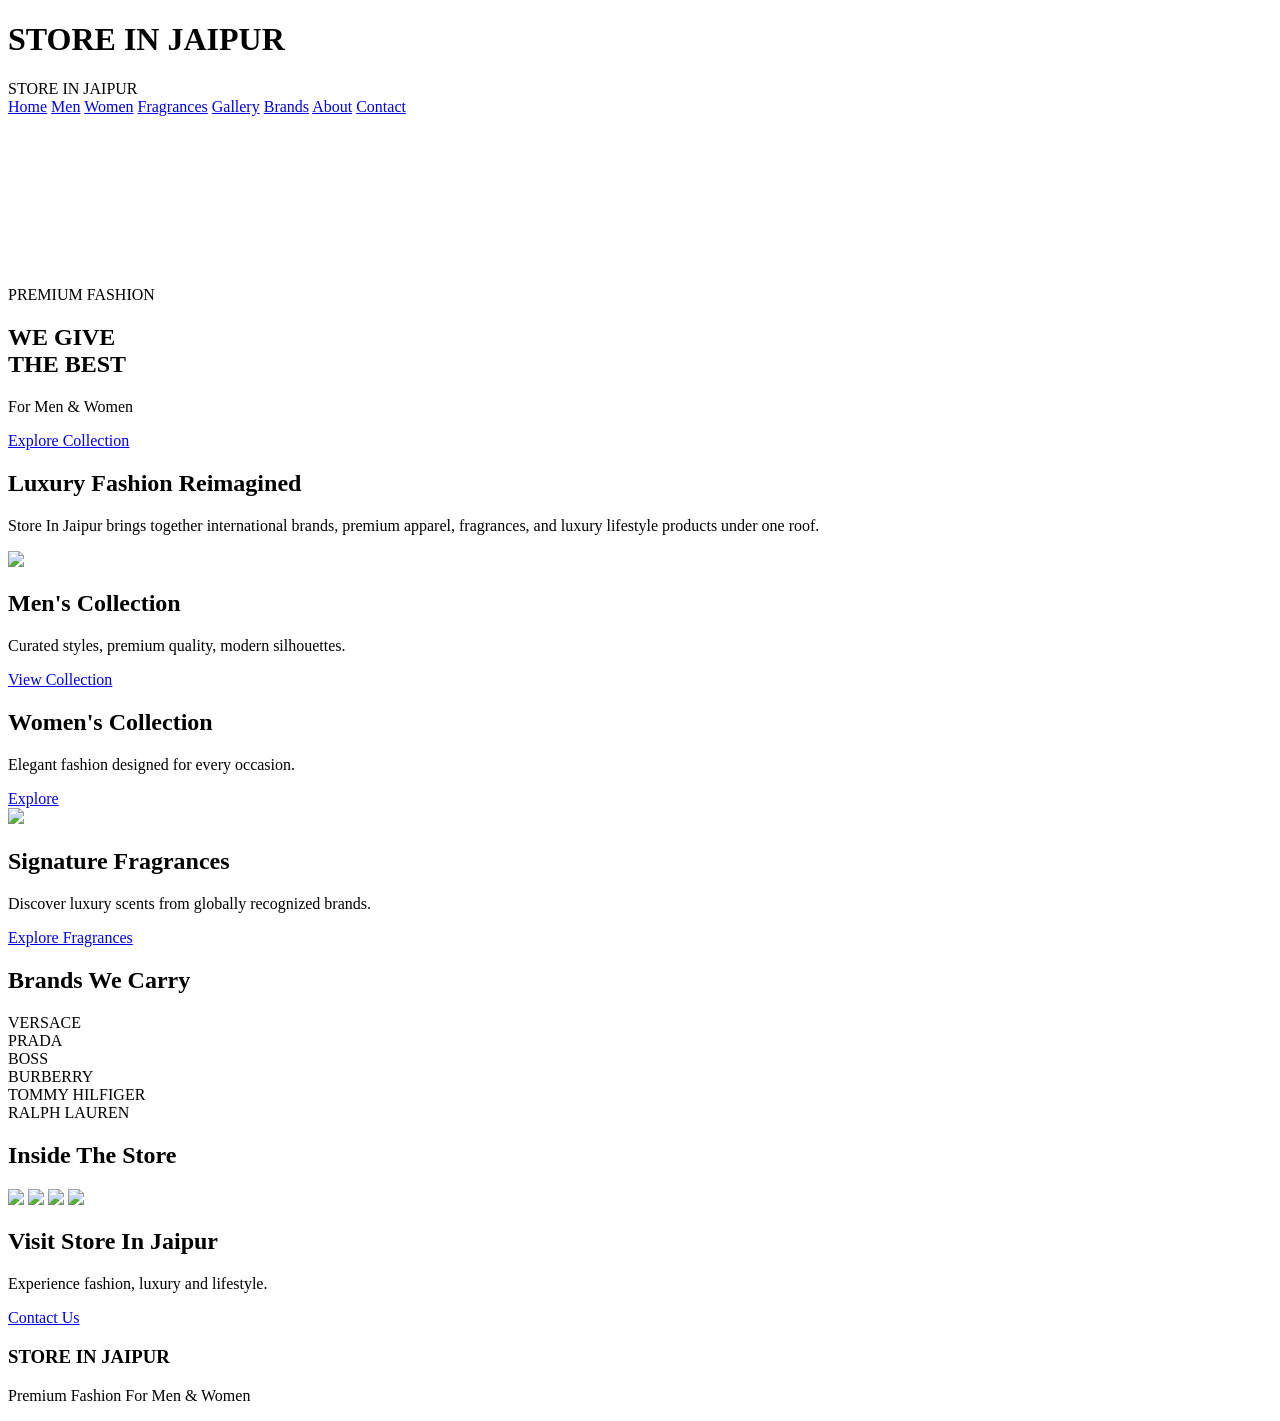
==== commit bfa775e9: "Add files via upload" ====
--- a/index.html
+++ b/index.html
@@ -3,1587 +3,278 @@
 <head>
 <meta charset="UTF-8">
 <meta name="viewport" content="width=device-width, initial-scale=1.0">
-<title>5 tales of being - Indigo</title>
-<meta name="description" content="Indigo tells the value of handcraft and the poetry of living materials that change over time.">
-<link rel="preconnect" href="https://fonts.googleapis.com">
-<link rel="preconnect" href="https://fonts.gstatic.com" crossorigin>
-<link href="https://fonts.googleapis.com/css2?family=Cormorant+Garamond:ital,wght@0,300;0,400;0,500;0,600;1,300;1,400&family=Helvetica+Neue:wght@100;300;400&family=Space+Mono:wght@400;700&display=swap" rel="stylesheet">
-<style>
-  :root {
-    --indigo: #6a15ff;
-    --black: #0a0a0a;
-    --white: #f5f2ee;
-    --cream: #ede8e0;
-    --dim: #2a2a2a;
-    --text-muted: #888;
-
-    /* Chapter colors */
-    --rhythm: #c8a96e;
-    --pulse: #e05555;
-    --whisper: #8fb8d8;
-    --resonance: #9b59b6;
-    --subnoise: #4ba3c7;
-  }
-
-  *, *::before, *::after { box-sizing: border-box; margin: 0; padding: 0; }
-
-  html { scroll-behavior: smooth; }
-
-  body {
-    background: var(--black);
-    color: var(--white);
-    font-family: 'Cormorant Garamond', Georgia, serif;
-    overflow-x: hidden;
-    cursor: default;
-  }
-
-  /* ── LOADER ── */
-  #loader {
-    position: fixed; inset: 0;
-    background: var(--black);
-    display: flex; align-items: center; justify-content: center;
-    z-index: 9999;
-    transition: opacity 0.8s ease, visibility 0.8s ease;
-  }
-  #loader.hidden { opacity: 0; visibility: hidden; }
-  .loader-text {
-    font-family: 'Space Mono', monospace;
-    font-size: clamp(0.6rem, 1.5vw, 0.8rem);
-    letter-spacing: 0.4em;
-    color: var(--indigo);
-    animation: loaderPulse 1.2s ease-in-out infinite;
-  }
-  @keyframes loaderPulse { 0%,100%{opacity:0.3} 50%{opacity:1} }
-
-  /* ── NAV ── */
-  nav {
-    position: fixed; top: 0; left: 0; right: 0;
-    z-index: 100;
-    display: flex; align-items: center; justify-content: space-between;
-    padding: 1.5rem 3rem;
-    mix-blend-mode: difference;
-  }
-  .nav-brand {
-    font-family: 'Space Mono', monospace;
-    font-size: 0.65rem;
-    letter-spacing: 0.25em;
-    color: var(--white);
-    text-decoration: none;
-    text-transform: uppercase;
-  }
-  .nav-links {
-    display: flex; gap: 2rem; list-style: none;
-  }
-  .nav-links a {
-    font-family: 'Space Mono', monospace;
-    font-size: 0.6rem;
-    letter-spacing: 0.2em;
-    color: var(--white);
-    text-decoration: none;
-    text-transform: uppercase;
-    transition: opacity 0.3s;
-  }
-  .nav-links a:hover { opacity: 0.5; }
-
-  /* ── SCROLLING TICKER ── */
-  .ticker-wrap {
-    overflow: hidden;
-    white-space: nowrap;
-    padding: 0.6rem 0;
-    border-top: 1px solid rgba(255,255,255,0.1);
-    border-bottom: 1px solid rgba(255,255,255,0.1);
-  }
-  .ticker-track {
-    display: inline-block;
-    animation: ticker 30s linear infinite;
-  }
-  .ticker-track span {
-    font-family: 'Space Mono', monospace;
-    font-size: 0.6rem;
-    letter-spacing: 0.3em;
-    text-transform: uppercase;
-    color: var(--text-muted);
-    padding: 0 2rem;
-  }
-  .ticker-track span.dot { color: var(--indigo); }
-  @keyframes ticker { 0%{transform:translateX(0)} 100%{transform:translateX(-50%)} }
-
-  /* ── HERO ── */
-  #hero {
-    position: relative;
-    height: 100vh;
-    display: flex; flex-direction: column;
-    align-items: center; justify-content: center;
-    overflow: hidden;
-    background: var(--black);
-  }
-  .hero-bg {
-    position: absolute; inset: 0;
-    background: radial-gradient(ellipse at 60% 40%, rgba(106,21,255,0.15) 0%, transparent 60%),
-                radial-gradient(ellipse at 20% 80%, rgba(106,21,255,0.08) 0%, transparent 50%);
-  }
-  .hero-noise {
-    position: absolute; inset: 0;
-    opacity: 0.04;
-    background-image: url("data:image/svg+xml,%3Csvg viewBox='0 0 256 256' xmlns='http://www.w3.org/2000/svg'%3E%3Cfilter id='n'%3E%3CfeTurbulence type='fractalNoise' baseFrequency='0.9' numOctaves='4' stitchTiles='stitch'/%3E%3C/filter%3E%3Crect width='100%25' height='100%25' filter='url(%23n)'/%3E%3C/svg%3E");
-    background-size: 200px;
-  }
-  .hero-content {
-    position: relative; z-index: 2;
-    text-align: center;
-  }
-  .hero-eyebrow {
-    font-family: 'Space Mono', monospace;
-    font-size: 0.6rem;
-    letter-spacing: 0.4em;
-    color: var(--indigo);
-    text-transform: uppercase;
-    margin-bottom: 2rem;
-    opacity: 0;
-    animation: fadeUp 1s ease 0.5s forwards;
-  }
-  .hero-title {
-    font-size: clamp(4rem, 12vw, 10rem);
-    font-weight: 300;
-    line-height: 0.9;
-    letter-spacing: -0.02em;
-    opacity: 0;
-    animation: fadeUp 1.2s ease 0.7s forwards;
-  }
-  .hero-title em {
-    font-style: italic;
-    color: transparent;
-    -webkit-text-stroke: 1px var(--white);
-  }
-  .hero-subtitle {
-    font-family: 'Space Mono', monospace;
-    font-size: 0.65rem;
-    letter-spacing: 0.3em;
-    color: var(--text-muted);
-    margin-top: 2.5rem;
-    text-transform: uppercase;
-    opacity: 0;
-    animation: fadeUp 1s ease 1s forwards;
-  }
-  .hero-scroll {
-    position: absolute; bottom: 3rem; left: 50%; transform: translateX(-50%);
-    display: flex; flex-direction: column; align-items: center; gap: 0.8rem;
-    opacity: 0;
-    animation: fadeUp 1s ease 1.5s forwards;
-  }
-  .hero-scroll span {
-    font-family: 'Space Mono', monospace;
-    font-size: 0.55rem;
-    letter-spacing: 0.3em;
-    color: var(--text-muted);
-    text-transform: uppercase;
-  }
-  .scroll-line {
-    width: 1px; height: 50px;
-    background: linear-gradient(to bottom, var(--indigo), transparent);
-    animation: scrollLine 2s ease-in-out infinite;
-  }
-  @keyframes scrollLine { 0%{transform:scaleY(0);transform-origin:top} 50%{transform:scaleY(1);transform-origin:top} 51%{transform:scaleY(1);transform-origin:bottom} 100%{transform:scaleY(0);transform-origin:bottom} }
-
-  /* ── CHAPTER NAV DOTS ── */
-  .chapter-nav {
-    position: fixed;
-    right: 2rem; top: 50%; transform: translateY(-50%);
-    display: flex; flex-direction: column; gap: 1rem;
-    z-index: 90;
-  }
-  .chapter-dot {
-    display: flex; align-items: center; gap: 0.8rem;
-    cursor: pointer; text-decoration: none;
-  }
-  .chapter-dot-label {
-    font-family: 'Space Mono', monospace;
-    font-size: 0.5rem;
-    letter-spacing: 0.2em;
-    color: var(--text-muted);
-    text-transform: uppercase;
-    opacity: 0;
-    transform: translateX(10px);
-    transition: all 0.3s;
-    pointer-events: none;
-  }
-  .chapter-dot:hover .chapter-dot-label { opacity: 1; transform: translateX(0); }
-  .dot-circle {
-    width: 8px; height: 8px;
-    border-radius: 50%;
-    border: 1px solid rgba(255,255,255,0.3);
-    transition: all 0.3s;
-    flex-shrink: 0;
-  }
-  .chapter-dot.active .dot-circle,
-  .chapter-dot:hover .dot-circle {
-    background: var(--indigo);
-    border-color: var(--indigo);
-  }
-
-  /* ── SECTION BASE ── */
-  section { position: relative; }
-
-  /* ── INTRO SECTION ── */
-  #intro {
-    min-height: 100vh;
-    display: grid; grid-template-columns: 1fr 1fr;
-    align-items: center;
-    padding: 8rem 6rem;
-    gap: 4rem;
-    background: var(--black);
-  }
-  .intro-left { position: relative; }
-  .intro-label {
-    font-family: 'Space Mono', monospace;
-    font-size: 0.6rem;
-    letter-spacing: 0.35em;
-    color: var(--indigo);
-    text-transform: uppercase;
-    margin-bottom: 3rem;
-  }
-  .intro-title {
-    font-size: clamp(2.5rem, 5vw, 4.5rem);
-    font-weight: 300;
-    line-height: 1.05;
-    margin-bottom: 2.5rem;
-  }
-  .intro-body {
-    font-size: clamp(1rem, 1.5vw, 1.2rem);
-    font-weight: 300;
-    line-height: 1.8;
-    color: rgba(245,242,238,0.75);
-    max-width: 40ch;
-  }
-  .intro-right {
-    display: grid; grid-template-columns: 1fr 1fr;
-    gap: 1.5rem;
-    aspect-ratio: 1;
-  }
-  .intro-img {
-    background: var(--dim);
-    border-radius: 2px;
-    overflow: hidden;
-    position: relative;
-  }
-  .intro-img:first-child { grid-row: span 2; }
-  .intro-img img { width: 100%; height: 100%; object-fit: cover; }
-  .img-placeholder {
-    width: 100%; height: 100%;
-    background: linear-gradient(135deg, #1a1a2e 0%, #16213e 50%, #0f3460 100%);
-    display: flex; align-items: center; justify-content: center;
-    color: rgba(255,255,255,0.1);
-    font-family: 'Space Mono', monospace;
-    font-size: 0.6rem;
-    letter-spacing: 0.2em;
-    text-transform: uppercase;
-  }
-
-  /* ── CHAPTER SECTION ── */
-  .chapter {
-    min-height: 100vh;
-    position: relative;
-    overflow: hidden;
-  }
-  .chapter-cover {
-    height: 100vh;
-    display: flex; align-items: flex-end;
-    padding: 4rem 6rem;
-    position: relative;
-    overflow: hidden;
-  }
-  .chapter-cover-bg {
-    position: absolute; inset: 0;
-    background-size: cover; background-position: center;
-    transition: transform 0.1s ease-out;
-  }
-  .chapter-cover-overlay {
-    position: absolute; inset: 0;
-    background: linear-gradient(to top, rgba(0,0,0,0.85) 0%, rgba(0,0,0,0.2) 60%, transparent 100%);
-  }
-  .chapter-cover-content { position: relative; z-index: 2; }
-  .chapter-number {
-    font-family: 'Space Mono', monospace;
-    font-size: 0.6rem;
-    letter-spacing: 0.4em;
-    color: rgba(255,255,255,0.5);
-    text-transform: uppercase;
-    margin-bottom: 1rem;
-  }
-  .chapter-name {
-    font-size: clamp(4rem, 10vw, 9rem);
-    font-weight: 300;
-    line-height: 0.9;
-    letter-spacing: -0.02em;
-  }
-
-  /* Chapter body */
-  .chapter-body {
-    background: var(--black);
-    padding: 6rem;
-  }
-
-  /* Running text banner */
-  .running-banner {
-    overflow: hidden;
-    padding: 2rem 0;
-    border-top: 1px solid rgba(255,255,255,0.08);
-    border-bottom: 1px solid rgba(255,255,255,0.08);
-    margin: 4rem 0;
-  }
-  .running-track {
-    display: flex;
-    gap: 4rem;
-    animation: runningText 20s linear infinite;
-    white-space: nowrap;
-  }
-  .running-track span {
-    font-size: clamp(2rem, 5vw, 3.5rem);
-    font-weight: 300;
-    color: transparent;
-    -webkit-text-stroke: 1px rgba(255,255,255,0.2);
-    flex-shrink: 0;
-    letter-spacing: 0.1em;
-  }
-  .running-track span.filled {
-    -webkit-text-stroke: none;
-    color: var(--white);
-    opacity: 0.15;
-  }
-  @keyframes runningText { 0%{transform:translateX(0)} 100%{transform:translateX(-50%)} }
-
-  /* Chapter tale intro */
-  .tale-tag {
-    font-family: 'Space Mono', monospace;
-    font-size: 0.6rem;
-    letter-spacing: 0.35em;
-    color: var(--indigo);
-    text-transform: uppercase;
-    margin-bottom: 1.5rem;
-  }
-  .tale-title {
-    font-size: clamp(2.5rem, 5vw, 4rem);
-    font-weight: 300;
-    margin-bottom: 1.5rem;
-  }
-  .tale-tagline {
-    font-size: clamp(1rem, 2vw, 1.3rem);
-    font-weight: 300;
-    font-style: italic;
-    color: rgba(245,242,238,0.65);
-    max-width: 50ch;
-    line-height: 1.7;
-    margin-bottom: 4rem;
-  }
-
-  /* Image grid */
-  .chapter-images {
-    display: grid;
-    grid-template-columns: 2fr 1fr;
-    gap: 1.5rem;
-    margin: 4rem 0;
-  }
-  .chapter-images.reverse { grid-template-columns: 1fr 2fr; }
-  .chapter-img-main, .chapter-img-side {
-    border-radius: 2px;
-    overflow: hidden;
-    background: var(--dim);
-  }
-  .chapter-img-main { aspect-ratio: 4/5; }
-  .chapter-img-side { display: flex; flex-direction: column; gap: 1.5rem; }
-  .chapter-img-side .img-small { flex: 1; background: var(--dim); border-radius: 2px; overflow: hidden; }
-  .chapter-img-main img, .chapter-img-side img, .img-small img { width: 100%; height: 100%; object-fit: cover; }
-  .img-ph {
-    width: 100%; height: 100%; min-height: 200px;
-    background: linear-gradient(135deg, #111 0%, #222 100%);
-    display: flex; align-items: center; justify-content: center;
-    color: rgba(255,255,255,0.07);
-    font-family: 'Space Mono', monospace;
-    font-size: 0.55rem;
-    letter-spacing: 0.25em;
-    text-transform: uppercase;
-  }
-
-  /* Lookbook text */
-  .lookbook-text {
-    font-size: clamp(1rem, 1.8vw, 1.25rem);
-    font-weight: 300;
-    line-height: 1.9;
-    color: rgba(245,242,238,0.7);
-    max-width: 55ch;
-    margin: 2rem 0 4rem;
-  }
-
-  /* Featured ring */
-  .featured-product {
-    display: grid;
-    grid-template-columns: 1fr 1fr;
-    gap: 5rem;
-    align-items: center;
-    padding: 4rem 0;
-    border-top: 1px solid rgba(255,255,255,0.08);
-  }
-  .product-img {
-    aspect-ratio: 1;
-    background: #111;
-    border-radius: 2px;
-    overflow: hidden;
-  }
-  .product-img img { width: 100%; height: 100%; object-fit: cover; }
-  .product-title {
-    font-size: clamp(1.5rem, 3vw, 2.5rem);
-    font-weight: 400;
-    letter-spacing: 0.05em;
-    margin-bottom: 1.5rem;
-  }
-  .product-specs {
-    list-style: none;
-    margin-bottom: 2rem;
-  }
-  .product-specs li {
-    font-family: 'Space Mono', monospace;
-    font-size: 0.6rem;
-    letter-spacing: 0.2em;
-    color: var(--text-muted);
-    padding: 0.5rem 0;
-    border-bottom: 1px solid rgba(255,255,255,0.06);
-    text-transform: uppercase;
-  }
-  .btn-link {
-    display: inline-block;
-    font-family: 'Space Mono', monospace;
-    font-size: 0.6rem;
-    letter-spacing: 0.25em;
-    color: var(--white);
-    text-decoration: none;
-    text-transform: uppercase;
-    padding: 0.8rem 2rem;
-    border: 1px solid rgba(255,255,255,0.3);
-    transition: all 0.3s;
-    margin-top: 1rem;
-  }
-  .btn-link:hover {
-    background: var(--white);
-    color: var(--black);
-  }
-  .btn-link.primary {
-    background: var(--indigo);
-    border-color: var(--indigo);
-    color: var(--white);
-  }
-  .btn-link.primary:hover {
-    background: transparent;
-    color: var(--indigo);
-  }
-
-  .story-block { margin: 4rem 0; }
-  .story-label {
-    font-family: 'Space Mono', monospace;
-    font-size: 0.55rem;
-    letter-spacing: 0.4em;
-    color: var(--indigo);
-    text-transform: uppercase;
-    margin-bottom: 1.5rem;
-  }
-  .story-title {
-    font-size: clamp(1.3rem, 2.5vw, 2rem);
-    font-weight: 300;
-    margin-bottom: 1.5rem;
-  }
-  .story-text {
-    font-size: clamp(0.95rem, 1.5vw, 1.1rem);
-    font-weight: 300;
-    line-height: 1.9;
-    color: rgba(245,242,238,0.65);
-    max-width: 65ch;
-  }
-
-  /* Sound within */
-  .sound-within {
-    display: flex; align-items: center; justify-content: space-between;
-    padding: 3rem 0;
-    border-top: 1px solid rgba(255,255,255,0.08);
-    border-bottom: 1px solid rgba(255,255,255,0.08);
-    margin: 3rem 0;
-  }
-  .sound-label {
-    font-family: 'Space Mono', monospace;
-    font-size: 0.55rem;
-    letter-spacing: 0.35em;
-    color: var(--text-muted);
-    text-transform: uppercase;
-    margin-bottom: 0.5rem;
-  }
-  .sound-title {
-    font-size: clamp(1rem, 2vw, 1.5rem);
-    font-weight: 300;
-    font-style: italic;
-    letter-spacing: 0.05em;
-  }
-  .play-btn {
-    width: 56px; height: 56px;
-    border-radius: 50%;
-    border: 1px solid rgba(255,255,255,0.3);
-    background: transparent;
-    cursor: pointer;
-    display: flex; align-items: center; justify-content: center;
-    color: var(--white);
-    transition: all 0.3s;
-    font-size: 0.6rem;
-    letter-spacing: 0.1em;
-    font-family: 'Space Mono', monospace;
-  }
-  .play-btn:hover { background: var(--indigo); border-color: var(--indigo); }
-  .play-icon {
-    width: 0; height: 0;
-    border-style: solid;
-    border-width: 8px 0 8px 14px;
-    border-color: transparent transparent transparent var(--white);
-    margin-left: 3px;
-  }
-
-  /* Collection grid */
-  .collection-title {
-    font-family: 'Space Mono', monospace;
-    font-size: 0.7rem;
-    letter-spacing: 0.35em;
-    color: var(--text-muted);
-    text-transform: uppercase;
-    margin-bottom: 2.5rem;
-  }
-  .collection-grid {
-    display: grid;
-    grid-template-columns: repeat(auto-fill, minmax(200px, 1fr));
-    gap: 1.5rem;
-    margin-bottom: 4rem;
-  }
-  .collection-item {
-    cursor: pointer;
-  }
-  .collection-item-img {
-    aspect-ratio: 1;
-    background: #111;
-    border-radius: 2px;
-    overflow: hidden;
-    margin-bottom: 0.8rem;
-    position: relative;
-  }
-  .collection-item-img img { width: 100%; height: 100%; object-fit: cover; }
-  .collection-item-img .shop-overlay {
-    position: absolute; inset: 0;
-    background: rgba(106,21,255,0.8);
-    display: flex; align-items: center; justify-content: center;
-    opacity: 0; transition: opacity 0.3s;
-    font-family: 'Space Mono', monospace;
-    font-size: 0.6rem;
-    letter-spacing: 0.25em;
-    text-transform: uppercase;
-    color: var(--white);
-    text-decoration: none;
-  }
-  .collection-item:hover .shop-overlay { opacity: 1; }
-  .collection-item-name {
-    font-family: 'Space Mono', monospace;
-    font-size: 0.6rem;
-    letter-spacing: 0.2em;
-    color: var(--text-muted);
-    text-transform: uppercase;
-  }
-
-  /* Maker outro */
-  .maker-outro {
-    display: grid;
-    grid-template-columns: 1fr 1fr;
-    gap: 4rem;
-    align-items: center;
-    padding: 4rem 0;
-    border-top: 1px solid rgba(255,255,255,0.08);
-    margin-top: 4rem;
-  }
-  .maker-quote {
-    font-size: clamp(1rem, 1.8vw, 1.3rem);
-    font-weight: 300;
-    font-style: italic;
-    line-height: 1.8;
-    color: rgba(245,242,238,0.75);
-    margin-bottom: 2rem;
-  }
-  .maker-tag {
-    font-family: 'Space Mono', monospace;
-    font-size: 0.55rem;
-    letter-spacing: 0.35em;
-    color: var(--indigo);
-    text-transform: uppercase;
-    margin-bottom: 1.5rem;
-  }
-  .maker-btns { display: flex; gap: 1rem; flex-wrap: wrap; }
-  .maker-img {
-    aspect-ratio: 3/4;
-    background: #111;
-    border-radius: 2px;
-    overflow: hidden;
-  }
-  .maker-img img { width: 100%; height: 100%; object-fit: cover; }
-
-  /* ── CONTACT / FOOTER ── */
-  #contact {
-    background: var(--black);
-    padding: 10rem 6rem;
-    text-align: center;
-    border-top: 1px solid rgba(255,255,255,0.06);
-    position: relative;
-    overflow: hidden;
-  }
-  #contact::before {
-    content: '';
-    position: absolute;
-    top: 50%; left: 50%;
-    transform: translate(-50%, -50%);
-    width: 600px; height: 600px;
-    border-radius: 50%;
-    background: radial-gradient(circle, rgba(106,21,255,0.12) 0%, transparent 70%);
-    pointer-events: none;
-  }
-  .contact-eyebrow {
-    font-family: 'Space Mono', monospace;
-    font-size: 0.6rem;
-    letter-spacing: 0.4em;
-    color: var(--indigo);
-    text-transform: uppercase;
-    margin-bottom: 2rem;
-  }
-  .contact-title {
-    font-size: clamp(2.5rem, 6vw, 5rem);
-    font-weight: 300;
-    margin-bottom: 4rem;
-    position: relative;
-  }
-  .contact-links {
-    display: flex; gap: 2rem;
-    justify-content: center; flex-wrap: wrap;
-    margin-bottom: 5rem;
-  }
-  .contact-link {
-    font-family: 'Space Mono', monospace;
-    font-size: 0.65rem;
-    letter-spacing: 0.3em;
-    color: var(--white);
-    text-decoration: none;
-    text-transform: uppercase;
-    padding: 1rem 2.5rem;
-    border: 1px solid rgba(255,255,255,0.2);
-    transition: all 0.3s;
-    position: relative;
-  }
-  .contact-link:hover {
-    background: var(--indigo);
-    border-color: var(--indigo);
-  }
-
-  footer {
-    display: flex; align-items: center; justify-content: space-between;
-    padding: 2rem 6rem;
-    border-top: 1px solid rgba(255,255,255,0.06);
-  }
-  .footer-brand {
-    font-family: 'Space Mono', monospace;
-    font-size: 0.55rem;
-    letter-spacing: 0.2em;
-    color: var(--text-muted);
-  }
-  .footer-links { display: flex; gap: 2rem; }
-  .footer-links a {
-    font-family: 'Space Mono', monospace;
-    font-size: 0.55rem;
-    letter-spacing: 0.2em;
-    color: var(--text-muted);
-    text-decoration: none;
-    text-transform: uppercase;
-    transition: color 0.3s;
-  }
-  .footer-links a:hover { color: var(--white); }
-  .footer-copy {
-    font-family: 'Space Mono', monospace;
-    font-size: 0.5rem;
-    letter-spacing: 0.15em;
-    color: rgba(255,255,255,0.2);
-  }
-
-  /* ── CHAPTER COLOR ACCENTS ── */
-  .ch-rhythm .chapter-number,
-  .ch-rhythm .tale-tag,
-  .ch-rhythm .story-label,
-  .ch-rhythm .maker-tag { color: var(--rhythm); }
-
-  .ch-pulse .chapter-number,
-  .ch-pulse .tale-tag,
-  .ch-pulse .story-label,
-  .ch-pulse .maker-tag { color: var(--pulse); }
-
-  .ch-whisper .chapter-number,
-  .ch-whisper .tale-tag,
-  .ch-whisper .story-label,
-  .ch-whisper .maker-tag { color: var(--whisper); }
-
-  .ch-resonance .chapter-number,
-  .ch-resonance .tale-tag,
-  .ch-resonance .story-label,
-  .ch-resonance .maker-tag { color: var(--resonance); }
-
-  .ch-subnoise .chapter-number,
-  .ch-subnoise .tale-tag,
-  .ch-subnoise .story-label,
-  .ch-subnoise .maker-tag { color: var(--subnoise); }
-
-  /* ── ANIMATIONS ── */
-  @keyframes fadeUp {
-    from { opacity: 0; transform: translateY(30px); }
-    to   { opacity: 1; transform: translateY(0); }
-  }
-
-  .reveal {
-    opacity: 0; transform: translateY(40px);
-    transition: opacity 0.9s ease, transform 0.9s ease;
-  }
-  .reveal.visible { opacity: 1; transform: translateY(0); }
-
-  /* Cover gradient per chapter */
-  .ch-rhythm .chapter-cover-bg {
-    background: linear-gradient(135deg, #1a120a 0%, #2d1f0e 40%, #1a0a05 100%);
-  }
-  .ch-pulse .chapter-cover-bg {
-    background: linear-gradient(135deg, #1a0808 0%, #2d1010 40%, #1a0505 100%);
-  }
-  .ch-whisper .chapter-cover-bg {
-    background: linear-gradient(135deg, #08101a 0%, #10202d 40%, #051520 100%);
-  }
-  .ch-resonance .chapter-cover-bg {
-    background: linear-gradient(135deg, #110a1a 0%, #1e0f2d 40%, #0a051a 100%);
-  }
-  .ch-subnoise .chapter-cover-bg {
-    background: linear-gradient(135deg, #081518 0%, #0f242a 40%, #051015 100%);
-  }
-
-  /* Chapter decorative elements */
-  .chapter-cover .deco-circle {
-    position: absolute;
-    border-radius: 50%;
-    border: 1px solid rgba(255,255,255,0.05);
-    pointer-events: none;
-  }
-
-  /* Horizontal scrolling ring band */
-  .ring-band {
-    overflow: hidden;
-    padding: 2rem 0;
-    background: #050505;
-  }
-  .ring-band-track {
-    display: flex; gap: 2rem;
-    animation: runningText 25s linear infinite;
-  }
-  .ring-dot {
-    width: 60px; height: 60px;
-    border-radius: 50%;
-    border: 1px solid rgba(255,255,255,0.1);
-    flex-shrink: 0;
-    display: flex; align-items: center; justify-content: center;
-    font-family: 'Space Mono', monospace;
-    font-size: 0.4rem;
-    color: rgba(255,255,255,0.15);
-    letter-spacing: 0.1em;
-  }
-  .ring-dot.accent { border-color: var(--indigo); background: rgba(106,21,255,0.1); }
-
-  /* Divider line */
-  .divider {
-    width: 100%; height: 1px;
-    background: rgba(255,255,255,0.06);
-    margin: 3rem 0;
-  }
-
-  @media (max-width: 900px) {
-    nav { padding: 1.2rem 1.5rem; }
-    .nav-links { display: none; }
-    #intro { grid-template-columns: 1fr; padding: 5rem 2rem; }
-    .intro-right { display: none; }
-    .chapter-body { padding: 3rem 2rem; }
-    .chapter-cover { padding: 3rem 2rem; }
-    .featured-product { grid-template-columns: 1fr; gap: 2rem; }
-    .maker-outro { grid-template-columns: 1fr; }
-    .maker-img { max-height: 300px; }
-    footer { flex-direction: column; gap: 1rem; padding: 2rem; text-align: center; }
-    #contact { padding: 6rem 2rem; }
-    .chapter-nav { display: none; }
-    .chapter-images { grid-template-columns: 1fr; }
-    .chapter-images.reverse { grid-template-columns: 1fr; }
-  }
-</style>
+
+<title>Store In Jaipur | Premium Fashion</title>
+
+<link rel="stylesheet" href="css/style.css">
+<link rel="stylesheet" href="css/animations.css">
+
+<link href="https://fonts.googleapis.com/css2?family=Poppins:wght@300;400;500;600&display=swap" rel="stylesheet">
+
+<script src="https://cdn.jsdelivr.net/npm/gsap@3.12.5/dist/gsap.min.js"></script>
+<script src="https://cdn.jsdelivr.net/npm/gsap@3.12.5/dist/ScrollTrigger.min.js"></script>
+
 </head>
+
 <body>
 
-<!-- LOADER -->
 <div id="loader">
-  <span class="loader-text">INDIGO LABORATORY</span>
+    <h1>STORE IN JAIPUR</h1>
 </div>
 
-<!-- NAV -->
-<nav>
-  <a href="#" class="nav-brand">Indigo</a>
-  <ul class="nav-links">
-    <li><a href="#rhythm">Rhythm</a></li>
-    <li><a href="#pulse">Pulse</a></li>
-    <li><a href="#whisper">Whisper</a></li>
-    <li><a href="#resonance">Resonance</a></li>
-    <li><a href="#subnoise">Sub-noise</a></li>
-    <li><a href="#contact">Contact</a></li>
-  </ul>
-</nav>
-
-<!-- CHAPTER NAV DOTS -->
-<nav class="chapter-nav">
-  <a href="#rhythm" class="chapter-dot" data-chapter="rhythm">
-    <span class="chapter-dot-label">Rhythm</span>
-    <span class="dot-circle" style="background:var(--rhythm)"></span>
-  </a>
-  <a href="#pulse" class="chapter-dot" data-chapter="pulse">
-    <span class="chapter-dot-label">Pulse</span>
-    <span class="dot-circle" style="background:var(--pulse)"></span>
-  </a>
-  <a href="#whisper" class="chapter-dot" data-chapter="whisper">
-    <span class="chapter-dot-label">Whisper</span>
-    <span class="dot-circle" style="background:var(--whisper)"></span>
-  </a>
-  <a href="#resonance" class="chapter-dot" data-chapter="resonance">
-    <span class="chapter-dot-label">Resonance</span>
-    <span class="dot-circle" style="background:var(--resonance)"></span>
-  </a>
-  <a href="#subnoise" class="chapter-dot" data-chapter="subnoise">
-    <span class="chapter-dot-label">Sub-noise</span>
-    <span class="dot-circle" style="background:var(--subnoise)"></span>
-  </a>
-</nav>
-
-<!-- TICKER -->
-<div style="position:fixed;top:0;left:0;right:0;z-index:99;margin-top:60px;">
-  <div class="ticker-wrap">
-    <div class="ticker-track">
-      <span>Rhythm</span><span class="dot">◆</span>
-      <span>Pulse</span><span class="dot">◆</span>
-      <span>Whisper</span><span class="dot">◆</span>
-      <span>Resonance</span><span class="dot">◆</span>
-      <span>Sub-noise</span><span class="dot">◆</span>
-      <span>Handcrafted jewelry</span><span class="dot">◆</span>
-      <span>Sterling Silver 925</span><span class="dot">◆</span>
-      <span>5 tales of being</span><span class="dot">◆</span>
-      <span>Rhythm</span><span class="dot">◆</span>
-      <span>Pulse</span><span class="dot">◆</span>
-      <span>Whisper</span><span class="dot">◆</span>
-      <span>Resonance</span><span class="dot">◆</span>
-      <span>Sub-noise</span><span class="dot">◆</span>
-      <span>Handcrafted jewelry</span><span class="dot">◆</span>
-      <span>Sterling Silver 925</span><span class="dot">◆</span>
-      <span>5 tales of being</span><span class="dot">◆</span>
-    </div>
-  </div>
-</div>
+<!-- NAVBAR -->
+
+<header class="navbar">
+
+    <div class="logo">
+        STORE IN JAIPUR
+    </div>
+
+    <nav>
+
+        <a href="index.html">Home</a>
+        <a href="men.html">Men</a>
+        <a href="women.html">Women</a>
+        <a href="fragrances.html">Fragrances</a>
+        <a href="gallery.html">Gallery</a>
+        <a href="brands.html">Brands</a>
+        <a href="about.html">About</a>
+        <a href="contact.html">Contact</a>
+
+    </nav>
+
+</header>
 
 <!-- HERO -->
-<section id="hero">
-  <div class="hero-bg"></div>
-  <div class="hero-noise"></div>
-  <div class="hero-content">
-    <p class="hero-eyebrow">5 tales of being</p>
-    <h1 class="hero-title">
-      THE<br>
-      <em>INVISIBLE</em><br>
-      ECHO
-    </h1>
-    <p class="hero-subtitle">Indigo Laboratory · Handcrafted Jewelry</p>
-  </div>
-  <div class="hero-scroll">
-    <span>Scroll</span>
-    <div class="scroll-line"></div>
-  </div>
-</section>
-
-<!-- INTRO -->
-<section id="intro">
-  <div class="intro-left reveal">
-    <p class="intro-label">[Intro]</p>
-    <h2 class="intro-title">THE INVISIBLE ECHO</h2>
-    <p class="intro-body">
-      Before the gesture, there is a sound. Before the form, an echo. Indigo gathers these invisible traces
-      and transforms them into jewelry: five tales exploring matter, time and intimacy.<br><br>
-      An invitation to listen to the silence that still resonates within.
+
+<section class="hero">
+
+    <video autoplay muted loop playsinline class="hero-video">
+
+        <source src="assets/video/hero.mp4" type="video/mp4">
+
+    </video>
+
+    <div class="overlay"></div>
+
+    <div class="hero-content">
+
+        <p class="hero-tag">
+            PREMIUM FASHION
+        </p>
+
+        <h1>
+            WE GIVE<br>
+            THE BEST
+        </h1>
+
+        <p class="hero-sub">
+            For Men & Women
+        </p>
+
+        <a href="men.html" class="btn">
+            Explore Collection
+        </a>
+
+    </div>
+
+</section>
+
+<!-- STORY SECTION -->
+
+<section class="story">
+
+    <div class="story-left">
+
+        <h2>
+            Luxury Fashion
+            Reimagined
+        </h2>
+
+    </div>
+
+    <div class="story-right">
+
+        <p>
+
+            Store In Jaipur brings together
+            international brands,
+            premium apparel,
+            fragrances,
+            and luxury lifestyle products
+            under one roof.
+
+        </p>
+
+    </div>
+
+</section>
+
+<!-- MEN COLLECTION -->
+
+<section class="collection-section">
+
+    <div class="collection-image">
+
+        <img src="assets/images/mens-tshirt.jpg">
+
+    </div>
+
+    <div class="collection-content">
+
+        <h2>
+            Men's Collection
+        </h2>
+
+        <p>
+
+            Curated styles,
+            premium quality,
+            modern silhouettes.
+
+        </p>
+
+        <a href="men.html" class="btn">
+            View Collection
+        </a>
+
+    </div>
+
+</section>
+
+<!-- WOMEN -->
+
+<section class="collection-section reverse">
+
+    <div class="collection-content">
+
+        <h2>
+            Women's Collection
+        </h2>
+
+        <p>
+
+            Elegant fashion designed
+            for every occasion.
+
+        </p>
+
+        <a href="women.html" class="btn">
+            Explore
+        </a>
+
+    </div>
+
+    <div class="collection-image">
+
+        <img src="assets/images/womens-green.jpg">
+
+    </div>
+
+</section>
+
+<!-- FRAGRANCE -->
+
+<section class="fragrance">
+
+    <div class="fragrance-content">
+
+        <h2>
+            Signature Fragrances
+        </h2>
+
+        <p>
+
+            Discover luxury scents from
+            globally recognized brands.
+
+        </p>
+
+        <a href="fragrances.html" class="btn">
+            Explore Fragrances
+        </a>
+
+    </div>
+
+</section>
+
+<!-- BRANDS -->
+
+<section class="brands-preview">
+
+    <h2>
+        Brands We Carry
+    </h2>
+
+    <div class="brand-slider">
+
+        <div>VERSACE</div>
+        <div>PRADA</div>
+        <div>BOSS</div>
+        <div>BURBERRY</div>
+        <div>TOMMY HILFIGER</div>
+        <div>RALPH LAUREN</div>
+
+    </div>
+
+</section>
+
+<!-- GALLERY -->
+
+<section class="gallery-preview">
+
+    <h2>
+        Inside The Store
+    </h2>
+
+    <div class="gallery-grid">
+
+        <img src="assets/images/store-1.webp">
+        <img src="assets/images/store-2.webp">
+        <img src="assets/images/store-3.webp">
+        <img src="assets/images/store-4.webp">
+
+    </div>
+
+</section>
+
+<!-- CTA -->
+
+<section class="cta">
+
+    <h2>
+        Visit Store In Jaipur
+    </h2>
+
+    <p>
+
+        Experience fashion,
+        luxury and lifestyle.
+
     </p>
-  </div>
-  <div class="intro-right reveal" style="transition-delay:0.2s">
-    <div class="intro-img">
-      <div class="img-placeholder">Image 01</div>
-    </div>
-    <div class="intro-img">
-      <div class="img-placeholder">Image 02</div>
-    </div>
-    <div class="intro-img">
-      <div class="img-placeholder">Image 03</div>
-    </div>
-  </div>
-</section>
-
-<!-- ━━━━━━━━━━━━━━━━ CHAPTER 1: RHYTHM ━━━━━━━━━━━━━━━━ -->
-<section class="chapter ch-rhythm" id="rhythm">
-  <!-- Cover -->
-  <div class="chapter-cover">
-    <div class="chapter-cover-bg"></div>
-    <div class="chapter-cover-overlay"></div>
-    <!-- Decorative circles -->
-    <div class="deco-circle" style="width:400px;height:400px;top:10%;right:10%;"></div>
-    <div class="deco-circle" style="width:200px;height:200px;top:30%;right:25%;"></div>
-    <div class="chapter-cover-content">
-      <p class="chapter-number">[first tale]</p>
-      <h2 class="chapter-name">Rhythm</h2>
-    </div>
-  </div>
-
-  <!-- Running banner -->
-  <div class="running-banner">
-    <div class="running-track">
-      <span>NOMADIC</span><span class="filled">—</span><span>RHYTHM</span><span>NOMADIC</span><span class="filled">—</span><span>RHYTHM</span>
-      <span>NOMADIC</span><span class="filled">—</span><span>RHYTHM</span><span>NOMADIC</span><span class="filled">—</span><span>RHYTHM</span>
-      <span>NOMADIC</span><span class="filled">—</span><span>RHYTHM</span><span>NOMADIC</span><span class="filled">—</span><span>RHYTHM</span>
-    </div>
-  </div>
-
-  <!-- Body -->
-  <div class="chapter-body">
-    <div class="reveal">
-      <p class="tale-tag">[TALE]</p>
-      <h3 class="tale-title">Rhythm</h3>
-      <p class="tale-tagline">Freedom dancing beyond boundaries. Precious details for those who live by their own rules.</p>
-    </div>
-
-    <div class="chapter-images reveal">
-      <div class="chapter-img-main"><div class="img-ph">Head main · Rhythm</div></div>
-      <div class="chapter-img-side">
-        <div class="img-small"><div class="img-ph">Head 1</div></div>
-        <div class="img-small"><div class="img-ph">Head 2</div></div>
-      </div>
-    </div>
-
-    <p class="lookbook-text reveal">
-      I dwell in the freedom of movement, in its irregular cadence. I seek an aesthetic that vibrates through the body, sparking a dance without limits. Every rhythm is rebellion, every detail a living presence.
+
+    <a href="contact.html" class="btn">
+        Contact Us
+    </a>
+
+</section>
+
+<!-- FOOTER -->
+
+<footer>
+
+    <h3>
+        STORE IN JAIPUR
+    </h3>
+
+    <p>
+        Premium Fashion For Men & Women
     </p>
 
-    <div class="featured-product reveal">
-      <div class="product-img"><div class="img-ph" style="min-height:350px">SELENE RING · Full view</div></div>
-      <div>
-        <h4 class="product-title">SELENE RING</h4>
-        <ul class="product-specs">
-          <li>Sterling Silver 925</li>
-          <li>Handcrafted, hand-forged</li>
-          <li>Mirror-polished with burnished details</li>
-          <li>Adjustable open ring</li>
-        </ul>
-        <a href="mailto:indigolaboratory@gmail.com" class="btn-link">Request info</a>
-      </div>
-    </div>
-
-    <div class="story-block reveal">
-      <p class="story-label">[STORY]</p>
-      <h4 class="story-title">Born from lunar mythology</h4>
-      <p class="story-text">This ring was born from the desire to embody a playful, surprising spirit. Its inspiration is the moon, the ultimate feminine symbol, long associated with life and nature from cycles and fertility to tides and harvests. A magnetic, mysterious force that radiates a vital, untamed energy, capable of transforming everything it touches.</p>
-    </div>
-
-    <div class="story-block reveal">
-      <p class="story-label">[CRAFTING]</p>
-      <p class="story-text">A fully handcrafted ring, made at the bench. The open, adjustable band features two symbolic details: on one side, a hammered and burnished crescent moon that recalls lunar craters; on the other, a polished silver sphere.</p>
-    </div>
-
-    <div class="sound-within reveal">
-      <div>
-        <p class="sound-label">The sound within</p>
-        <h4 class="sound-title">A DANCE OF LIGHT AND SHADOW</h4>
-      </div>
-      <button class="play-btn"><div class="play-icon"></div></button>
-    </div>
-
-    <div class="reveal">
-      <h5 class="collection-title">THE COLLECTION</h5>
-      <div class="collection-grid">
-        <div class="collection-item">
-          <div class="collection-item-img">
-            <div class="img-ph">Broken Heart Ring</div>
-            <a href="https://www.etsy.com/it/listing/4466104667" class="shop-overlay" target="_blank">Shop Online</a>
-          </div>
-          <span class="collection-item-name">Broken Heart Ring</span>
-        </div>
-        <div class="collection-item">
-          <div class="collection-item-img">
-            <div class="img-ph">Philosopher Ring</div>
-            <a href="https://www.etsy.com/it/listing/4467057805" class="shop-overlay" target="_blank">Shop Online</a>
-          </div>
-          <span class="collection-item-name">Philosopher Ring</span>
-        </div>
-        <div class="collection-item">
-          <div class="collection-item-img">
-            <div class="img-ph">Selene's Orbit</div>
-            <a href="https://www.etsy.com/it/listing/4469769360" class="shop-overlay" target="_blank">Shop Online</a>
-          </div>
-          <span class="collection-item-name">Selene's Orbit</span>
-        </div>
-        <div class="collection-item">
-          <div class="collection-item-img">
-            <div class="img-ph">Selene Ring</div>
-            <a href="https://www.etsy.com/it/listing/4466077163" class="shop-overlay" target="_blank">Shop Online</a>
-          </div>
-          <span class="collection-item-name">Selene Ring</span>
-        </div>
-        <div class="collection-item">
-          <div class="collection-item-img">
-            <div class="img-ph">Aura Earrings</div>
-            <a href="https://www.etsy.com/it/listing/4471340799" class="shop-overlay" target="_blank">Shop Online</a>
-          </div>
-          <span class="collection-item-name">Aura Earrings</span>
-        </div>
-        <div class="collection-item">
-          <div class="collection-item-img">
-            <div class="img-ph">Chains Ring</div>
-            <a href="https://www.etsy.com/it/listing/4469012462" class="shop-overlay" target="_blank">Shop Online</a>
-          </div>
-          <span class="collection-item-name">Chains Ring</span>
-        </div>
-      </div>
-    </div>
-
-    <div class="maker-outro reveal">
-      <div>
-        <p class="maker-tag">THE MAKER</p>
-        <p class="maker-quote">I've always felt freedom as a nomadic journey: made of boundless roads and details that endure. If something calls to you, I'm here.</p>
-        <div class="maker-btns">
-          <a href="https://www.etsy.com/shop/indigolaboratory" class="btn-link primary" target="_blank">Shop Online</a>
-          <a href="mailto:indigolaboratory@gmail.com" class="btn-link">Let's Talk</a>
-        </div>
-      </div>
-      <div class="maker-img"><div class="img-ph">The maker (Chiara)</div></div>
-    </div>
-  </div>
-</section>
-
-<!-- ━━━━━━━━━━━━━━━━ CHAPTER 2: PULSE ━━━━━━━━━━━━━━━━ -->
-<section class="chapter ch-pulse" id="pulse">
-  <div class="chapter-cover">
-    <div class="chapter-cover-bg"></div>
-    <div class="chapter-cover-overlay"></div>
-    <div class="deco-circle" style="width:350px;height:350px;top:15%;left:10%;"></div>
-    <div class="chapter-cover-content">
-      <p class="chapter-number">[second tale]</p>
-      <h2 class="chapter-name">Pulse</h2>
-    </div>
-  </div>
-
-  <div class="running-banner">
-    <div class="running-track" style="animation-direction:reverse">
-      <span>SACRED</span><span class="filled">—</span><span>PULSE</span><span>SACRED</span><span class="filled">—</span><span>PULSE</span>
-      <span>SACRED</span><span class="filled">—</span><span>PULSE</span><span>SACRED</span><span class="filled">—</span><span>PULSE</span>
-      <span>SACRED</span><span class="filled">—</span><span>PULSE</span><span>SACRED</span><span class="filled">—</span><span>PULSE</span>
-    </div>
-  </div>
-
-  <div class="chapter-body">
-    <div class="reveal">
-      <p class="tale-tag">[TALE]</p>
-      <h3 class="tale-title">Pulse</h3>
-      <p class="tale-tagline">A beat etched on the skin, a mark that vibrates. Shimmering surfaces stretch silence, turning it into a living presence.</p>
-    </div>
-
-    <div class="chapter-images reverse reveal">
-      <div class="chapter-img-side">
-        <div class="img-small"><div class="img-ph">Head 1</div></div>
-        <div class="img-small"><div class="img-ph">Head 2</div></div>
-      </div>
-      <div class="chapter-img-main"><div class="img-ph">Head main · Pulse</div></div>
-    </div>
-
-    <p class="lookbook-text reveal">
-      We are born with the urge to break balance and trace new lines. I seek an aesthetic that refuses to conform, that never asks for approval: it speaks through sharp silences and details that become a manifesto.
-    </p>
-
-    <div class="featured-product reveal">
-      <div class="product-img"><div class="img-ph" style="min-height:350px">MORPH RING · Full view</div></div>
-      <div>
-        <h4 class="product-title">MORPH RING</h4>
-        <ul class="product-specs">
-          <li>Sterling Silver 925</li>
-          <li>Lost-wax casting</li>
-          <li>Mirror polish</li>
-          <li>Polished finish</li>
-        </ul>
-        <a href="mailto:indigolaboratory@gmail.com" class="btn-link">Request info</a>
-      </div>
-    </div>
-
-    <div class="story-block reveal">
-      <p class="story-label">[STORY]</p>
-      <h4 class="story-title">The beauty of becoming</h4>
-      <p class="story-text">This ring was born almost playfully, starting from the form of a realistic beetle that was deliberately deconstructed and transformed into something new. A light yet meaningful creative process that speaks of transformation: as in life, what ends does not disappear, but changes form and continues to exist, revealing unexpected beauty.</p>
-    </div>
-
-    <div class="story-block reveal">
-      <p class="story-label">[CRAFTING]</p>
-      <p class="story-text">Handcrafted using the lost-wax technique. Born from an initial model later transformed, it retains traces of its origin in the open, fragmented structure, evoking at once an eye or a void. The irregular surface, etched with lines that seem to melt away, recalls volcanic matter or a process of decomposition.</p>
-    </div>
-
-    <div class="sound-within reveal">
-      <div>
-        <p class="sound-label">The sound within</p>
-        <h4 class="sound-title">THE BEAUTY OF BECOMING</h4>
-      </div>
-      <button class="play-btn"><div class="play-icon"></div></button>
-    </div>
-
-    <div class="reveal">
-      <h5 class="collection-title">THE COLLECTION</h5>
-      <div class="collection-grid">
-        <div class="collection-item">
-          <div class="collection-item-img"><div class="img-ph">Column Ring</div><a href="https://www.etsy.com/it/listing/4468988304" class="shop-overlay" target="_blank">Shop Online</a></div>
-          <span class="collection-item-name">Column Ring</span>
-        </div>
-        <div class="collection-item">
-          <div class="collection-item-img"><div class="img-ph">Delta</div></div>
-          <span class="collection-item-name">Delta</span>
-        </div>
-        <div class="collection-item">
-          <div class="collection-item-img"><div class="img-ph">Lava Ring</div><a href="https://www.etsy.com/it/listing/4466113779" class="shop-overlay" target="_blank">Shop Online</a></div>
-          <span class="collection-item-name">Lava Ring</span>
-        </div>
-        <div class="collection-item">
-          <div class="collection-item-img"><div class="img-ph">Morph Ring</div><a href="https://www.etsy.com/it/listing/4466061633" class="shop-overlay" target="_blank">Shop Online</a></div>
-          <span class="collection-item-name">Morph Ring</span>
-        </div>
-        <div class="collection-item">
-          <div class="collection-item-img"><div class="img-ph">Chains Ring</div><a href="https://www.etsy.com/it/listing/4469012462" class="shop-overlay" target="_blank">Shop Online</a></div>
-          <span class="collection-item-name">Chains Ring</span>
-        </div>
-      </div>
-    </div>
-
-    <div class="maker-outro reveal">
-      <div>
-        <p class="maker-tag">THE MAKER</p>
-        <p class="maker-quote">I've learned not to fear life's cycles: every transformation is an invitation to be reborn in ways yet unknown.</p>
-        <div class="maker-btns">
-          <a href="https://www.etsy.com/shop/indigolaboratory" class="btn-link primary" target="_blank">Shop Online</a>
-          <a href="mailto:indigolaboratory@gmail.com" class="btn-link">Let's Talk</a>
-        </div>
-      </div>
-      <div class="maker-img"><div class="img-ph">The maker (Chiara)</div></div>
-    </div>
-  </div>
-</section>
-
-<!-- ━━━━━━━━━━━━━━━━ CHAPTER 3: WHISPER ━━━━━━━━━━━━━━━━ -->
-<section class="chapter ch-whisper" id="whisper">
-  <div class="chapter-cover">
-    <div class="chapter-cover-bg"></div>
-    <div class="chapter-cover-overlay"></div>
-    <div class="chapter-cover-content">
-      <p class="chapter-number">[third tale]</p>
-      <h2 class="chapter-name">Whisper</h2>
-    </div>
-  </div>
-
-  <div class="running-banner">
-    <div class="running-track">
-      <span>WHISPERED</span><span class="filled">—</span><span>SING</span><span>WHISPERED</span><span class="filled">—</span><span>SING</span>
-      <span>WHISPERED</span><span class="filled">—</span><span>SING</span><span>WHISPERED</span><span class="filled">—</span><span>SING</span>
-      <span>WHISPERED</span><span class="filled">—</span><span>SING</span><span>WHISPERED</span><span class="filled">—</span><span>SING</span>
-    </div>
-  </div>
-
-  <div class="chapter-body">
-    <div class="reveal">
-      <p class="tale-tag">[TALE]</p>
-      <h3 class="tale-title">Whisper</h3>
-      <p class="tale-tagline">A whisper brushing the air, a secret gliding lightly through the forest. A silent elegance that exists only in the details.</p>
-    </div>
-
-    <div class="chapter-images reveal">
-      <div class="chapter-img-main"><div class="img-ph">Head main · Whisper</div></div>
-      <div class="chapter-img-side">
-        <div class="img-small"><div class="img-ph">Head 1</div></div>
-        <div class="img-small"><div class="img-ph">Head 2</div></div>
-      </div>
-    </div>
-
-    <p class="lookbook-text reveal">
-      I choose the strength of what does not shout. An aesthetic that lives in imperceptible details, in fine lines that remain like a hidden trace. Every silence becomes language, every whisper elegance.
-    </p>
-
-    <div class="featured-product reveal">
-      <div class="product-img"><div class="img-ph" style="min-height:350px">AXIS RING · Full view</div></div>
-      <div>
-        <h4 class="product-title">AXIS RING</h4>
-        <ul class="product-specs">
-          <li>Sterling Silver 925</li>
-          <li>Lost wax casting</li>
-          <li>Mirror polish</li>
-          <li>Adjustable open ring</li>
-        </ul>
-        <a href="mailto:indigolaboratory@gmail.com" class="btn-link">Request info</a>
-      </div>
-    </div>
-
-    <div class="story-block reveal">
-      <p class="story-label">[STORY]</p>
-      <h4 class="story-title">The search for balance</h4>
-      <p class="story-text">The design draws inspiration from the search for both inner and everyday balance. Two opposing ends — one flat, the other inclined — engage in a dialogue between stability and tension. A balance never final, always on the verge of shifting, embodying the constant oscillation that defines life itself.</p>
-    </div>
-
-    <div class="story-block reveal">
-      <p class="story-label">[CRAFTING]</p>
-      <p class="story-text">Handcrafted through the lost-wax casting technique, the ring reveals clean, decisive lines with a bold presence. Its smooth, uniform surface enhances the geometry and the sharp contrast between its two ends, while the adjustable opening makes it versatile and effortless to wear.</p>
-    </div>
-
-    <div class="sound-within reveal">
-      <div>
-        <p class="sound-label">The sound within</p>
-        <h4 class="sound-title">A SHARP SIGN, SUSPENDED BETWEEN STABILITY AND TENSION</h4>
-      </div>
-      <button class="play-btn"><div class="play-icon"></div></button>
-    </div>
-
-    <div class="reveal">
-      <h5 class="collection-title">THE COLLECTION</h5>
-      <div class="collection-grid">
-        <div class="collection-item">
-          <div class="collection-item-img"><div class="img-ph">Dangle Earrings</div><a href="https://www.etsy.com/it/listing/4469841328" class="shop-overlay" target="_blank">Shop Online</a></div>
-          <span class="collection-item-name">Dangle Earrings</span>
-        </div>
-        <div class="collection-item">
-          <div class="collection-item-img"><div class="img-ph">Layer Ring</div><a href="https://www.etsy.com/it/listing/4466122719" class="shop-overlay" target="_blank">Shop Online</a></div>
-          <span class="collection-item-name">Layer Ring</span>
-        </div>
-        <div class="collection-item">
-          <div class="collection-item-img"><div class="img-ph">Libra</div><a href="https://www.etsy.com/it/listing/4469098158" class="shop-overlay" target="_blank">Shop Online</a></div>
-          <span class="collection-item-name">Libra</span>
-        </div>
-        <div class="collection-item">
-          <div class="collection-item-img"><div class="img-ph">Petal Earrings</div><a href="https://www.etsy.com/it/listing/4474024499" class="shop-overlay" target="_blank">Shop Online</a></div>
-          <span class="collection-item-name">Petal Earrings</span>
-        </div>
-        <div class="collection-item">
-          <div class="collection-item-img"><div class="img-ph">Axis Ring</div><a href="https://www.etsy.com/it/listing/4448240483" class="shop-overlay" target="_blank">Shop Online</a></div>
-          <span class="collection-item-name">Axis Ring</span>
-        </div>
-      </div>
-    </div>
-
-    <div class="maker-outro reveal">
-      <div>
-        <p class="maker-tag">THE MAKER</p>
-        <p class="maker-quote">I live between extremes and silences, searching every day for the balance that makes everything harmonious. If you recognize it too, I'm here.</p>
-        <div class="maker-btns">
-          <a href="https://www.etsy.com/shop/indigolaboratory" class="btn-link primary" target="_blank">Shop Online</a>
-          <a href="mailto:indigolaboratory@gmail.com" class="btn-link">Let's Talk</a>
-        </div>
-      </div>
-      <div class="maker-img"><div class="img-ph">The maker (Chiara)</div></div>
-    </div>
-  </div>
-</section>
-
-<!-- ━━━━━━━━━━━━━━━━ CHAPTER 4: RESONANCE ━━━━━━━━━━━━━━━━ -->
-<section class="chapter ch-resonance" id="resonance">
-  <div class="chapter-cover">
-    <div class="chapter-cover-bg"></div>
-    <div class="chapter-cover-overlay"></div>
-    <div class="chapter-cover-content">
-      <p class="chapter-number">[fourth tale]</p>
-      <h2 class="chapter-name">Resonance</h2>
-    </div>
-  </div>
-
-  <div class="running-banner">
-    <div class="running-track" style="animation-direction:reverse">
-      <span>DEEP</span><span class="filled">—</span><span>RESONANCE</span><span>DEEP</span><span class="filled">—</span><span>RESONANCE</span>
-      <span>DEEP</span><span class="filled">—</span><span>RESONANCE</span><span>DEEP</span><span class="filled">—</span><span>RESONANCE</span>
-      <span>DEEP</span><span class="filled">—</span><span>RESONANCE</span><span>DEEP</span><span class="filled">—</span><span>RESONANCE</span>
-    </div>
-  </div>
-
-  <div class="chapter-body">
-    <div class="reveal">
-      <p class="tale-tag">[TALE]</p>
-      <h3 class="tale-title">Resonance</h3>
-      <p class="tale-tagline">The echo multiplies, silence takes shape. Luminous forms intertwine into precious energy to be worn.</p>
-    </div>
-
-    <div class="chapter-images reverse reveal">
-      <div class="chapter-img-side">
-        <div class="img-small"><div class="img-ph">Head 1</div></div>
-        <div class="img-small"><div class="img-ph">Head 2</div></div>
-      </div>
-      <div class="chapter-img-main"><div class="img-ph">Head main · Resonance</div></div>
-    </div>
-
-    <p class="lookbook-text reveal">
-      I live the city's echo, between neon and concrete. I seek an aesthetic that multiplies reflections and depth, capable of giving vibrations back to every surface. Every mark is resonance, every form a fragment of the Berlin night.
-    </p>
-
-    <div class="featured-product reveal">
-      <div class="product-img"><div class="img-ph" style="min-height:350px">ROCK RING · Full view</div></div>
-      <div>
-        <h4 class="product-title">ROCK RING</h4>
-        <ul class="product-specs">
-          <li>Sterling Silver 925</li>
-          <li>Lost wax casting</li>
-          <li>Mirror polish</li>
-          <li>Oxidized finish</li>
-        </ul>
-        <a href="mailto:indigolaboratory@gmail.com" class="btn-link">Request info</a>
-      </div>
-    </div>
-
-    <div class="story-block reveal">
-      <p class="story-label">[STORY]</p>
-      <h4 class="story-title">Strength of stone, sculpted by time</h4>
-      <p class="story-text">The 'Rock' ring was born from the desire to transform the strength of stone, sculpted by time, into a jewel. Its marked surface speaks of erosion by the elements: one side strong and resistant, the other crossed by fissures that let the light seep through. An imperfect balance that reflects the beauty of nature and the memory it carries.</p>
-    </div>
-
-    <div class="story-block reveal">
-      <p class="story-label">[CRAFTING]</p>
-      <p class="story-text">Ring handcrafted using the lost-wax casting technique. The process creates a textured surface with cavities and reliefs that enhance its sculptural character. The irregular shape and the play of light and shadow make each piece different from the other, celebrating the artisanal process that makes it truly unique.</p>
-    </div>
-
-    <div class="sound-within reveal">
-      <div>
-        <p class="sound-label">The sound within</p>
-        <h4 class="sound-title">EVERY CRACK IS RESONANCE, EVERY MARK A MEMORY</h4>
-      </div>
-      <button class="play-btn"><div class="play-icon"></div></button>
-    </div>
-
-    <div class="reveal">
-      <h5 class="collection-title">THE COLLECTION</h5>
-      <div class="collection-grid">
-        <div class="collection-item">
-          <div class="collection-item-img"><div class="img-ph">Axis Ring</div><a href="https://www.etsy.com/it/listing/4448240483" class="shop-overlay" target="_blank">Shop Online</a></div>
-          <span class="collection-item-name">Axis Ring</span>
-        </div>
-        <div class="collection-item">
-          <div class="collection-item-img"><div class="img-ph">Rock Ring</div><a href="https://www.etsy.com/it/listing/4448206961" class="shop-overlay" target="_blank">Shop Online</a></div>
-          <span class="collection-item-name">Rock Ring</span>
-        </div>
-        <div class="collection-item">
-          <div class="collection-item-img"><div class="img-ph">Rude</div><a href="https://www.etsy.com/it/listing/4469061809" class="shop-overlay" target="_blank">Shop Online</a></div>
-          <span class="collection-item-name">Rude</span>
-        </div>
-        <div class="collection-item">
-          <div class="collection-item-img"><div class="img-ph">Chains Ring</div><a href="https://www.etsy.com/it/listing/4469012462" class="shop-overlay" target="_blank">Shop Online</a></div>
-          <span class="collection-item-name">Chains Ring</span>
-        </div>
-        <div class="collection-item">
-          <div class="collection-item-img"><div class="img-ph">Raw Ring</div><a href="https://www.etsy.com/it/listing/4467063877" class="shop-overlay" target="_blank">Shop Online</a></div>
-          <span class="collection-item-name">Raw Ring</span>
-        </div>
-      </div>
-    </div>
-
-    <div class="maker-outro reveal">
-      <div>
-        <p class="maker-tag">THE MAKER</p>
-        <p class="maker-quote">Imperfection is the truest mark of who we are, like rock shaped by time: fragile on the surface, yet strong within. If this speaks to you, reach out to me.</p>
-        <div class="maker-btns">
-          <a href="https://www.etsy.com/shop/indigolaboratory" class="btn-link primary" target="_blank">Shop Online</a>
-          <a href="mailto:indigolaboratory@gmail.com" class="btn-link">Let's Talk</a>
-        </div>
-      </div>
-      <div class="maker-img"><div class="img-ph">The maker (Chiara)</div></div>
-    </div>
-  </div>
-</section>
-
-<!-- ━━━━━━━━━━━━━━━━ CHAPTER 5: SUB-NOISE ━━━━━━━━━━━━━━━━ -->
-<section class="chapter ch-subnoise" id="subnoise">
-  <div class="chapter-cover">
-    <div class="chapter-cover-bg"></div>
-    <div class="chapter-cover-overlay"></div>
-    <div class="chapter-cover-content">
-      <p class="chapter-number">[fifth tale]</p>
-      <h2 class="chapter-name">Sub-noise</h2>
-    </div>
-  </div>
-
-  <div class="running-banner">
-    <div class="running-track">
-      <span>SUB-NOISE</span><span class="filled">—</span><span>CURRENT</span><span>SUB-NOISE</span><span class="filled">—</span><span>CURRENT</span>
-      <span>SUB-NOISE</span><span class="filled">—</span><span>CURRENT</span><span>SUB-NOISE</span><span class="filled">—</span><span>CURRENT</span>
-      <span>SUB-NOISE</span><span class="filled">—</span><span>CURRENT</span><span>SUB-NOISE</span><span class="filled">—</span><span>CURRENT</span>
-    </div>
-  </div>
-
-  <div class="chapter-body">
-    <div class="reveal">
-      <p class="tale-tag">[TALE]</p>
-      <h3 class="tale-title">Sub-noise</h3>
-      <p class="tale-tagline">The sea holds its breath, guarding light and mystery. Submerged currents shape forms that shimmer on the skin.</p>
-    </div>
-
-    <div class="chapter-images reveal">
-      <div class="chapter-img-main"><div class="img-ph">Head main · Sub-noise</div></div>
-      <div class="chapter-img-side">
-        <div class="img-small"><div class="img-ph">Head 1</div></div>
-        <div class="img-small"><div class="img-ph">Head 2</div></div>
-      </div>
-    </div>
-
-    <p class="lookbook-text reveal">
-      I listen to the breath of the sea, to its restrained depth. An aesthetic born from invisible currents, from submerged vibrations resurfacing at the surface. Every trace is mystery, every form a silence that turns into a sign.
-    </p>
-
-    <div class="featured-product reveal">
-      <div class="product-img"><div class="img-ph" style="min-height:350px">UNDERTOW RING · Full view</div></div>
-      <div>
-        <h4 class="product-title">UNDERTOW RING</h4>
-        <ul class="product-specs">
-          <li>Sterling Silver 925</li>
-          <li>Lost-wax casting</li>
-          <li>Oxidized surface with polished details</li>
-          <li>Adjustable open ring</li>
-        </ul>
-        <a href="mailto:indigolaboratory@gmail.com" class="btn-link">Request info</a>
-      </div>
-    </div>
-
-    <div class="story-block reveal">
-      <p class="story-label">[STORY]</p>
-      <h4 class="story-title">The slow movement of seaweed</h4>
-      <p class="story-text">This ring was born from the desire to capture the slow movement of seaweed beneath the surface — their silent, vertical sway in a world where time seems suspended. It embodies the deep calm and slowness we often lose today, that fleeting breath we can only sense underwater, in a silence that restores and envelops.</p>
-    </div>
-
-    <div class="story-block reveal">
-      <p class="story-label">[CRAFTING]</p>
-      <p class="story-text">Ring handcrafted using the lost-wax casting technique. The open, adjustable band has been oxidized to emphasize its depth and detail. The design is inspired by seaweed, climbing the finger as if defying gravity, with vertical and irregular forms that evoke the fluid, organic movement of the ocean floor.</p>
-    </div>
-
-    <div class="sound-within reveal">
-      <div>
-        <p class="sound-label">The sound within</p>
-        <h4 class="sound-title">A BREATH SUSPENDED BENEATH THE WAVES</h4>
-      </div>
-      <button class="play-btn"><div class="play-icon"></div></button>
-    </div>
-
-    <div class="reveal">
-      <h5 class="collection-title">THE COLLECTION</h5>
-      <div class="collection-grid">
-        <div class="collection-item">
-          <div class="collection-item-img"><div class="img-ph">Cage Ear Cuff</div><a href="https://www.etsy.com/it/listing/4469823121" class="shop-overlay" target="_blank">Shop Online</a></div>
-          <span class="collection-item-name">Cage Ear Cuff</span>
-        </div>
-        <div class="collection-item">
-          <div class="collection-item-img"><div class="img-ph">Coral</div><a href="https://www.etsy.com/it/listing/4469085870" class="shop-overlay" target="_blank">Shop Online</a></div>
-          <span class="collection-item-name">Coral</span>
-        </div>
-        <div class="collection-item">
-          <div class="collection-item-img"><div class="img-ph">Undertow Ring</div><a href="https://www.etsy.com/it/listing/4466070681" class="shop-overlay" target="_blank">Shop Online</a></div>
-          <span class="collection-item-name">Undertow Ring</span>
-        </div>
-        <div class="collection-item">
-          <div class="collection-item-img"><div class="img-ph">Island Earrings</div><a href="https://www.etsy.com/it/listing/4474029668" class="shop-overlay" target="_blank">Shop Online</a></div>
-          <span class="collection-item-name">Island Earrings</span>
-        </div>
-        <div class="collection-item">
-          <div class="collection-item-img"><div class="img-ph">Chains Ring</div><a href="https://www.etsy.com/it/listing/4469012462" class="shop-overlay" target="_blank">Shop Online</a></div>
-          <span class="collection-item-name">Chains Ring</span>
-        </div>
-      </div>
-    </div>
-
-    <div class="maker-outro reveal">
-      <div>
-        <p class="maker-tag">THE MAKER</p>
-        <p class="maker-quote">In silence I find calm and listen to what words cannot tell. The sea is a place that has inspired me — if you feel the same, reach out to me.</p>
-        <div class="maker-btns">
-          <a href="https://www.etsy.com/shop/indigolaboratory" class="btn-link primary" target="_blank">Shop Online</a>
-          <a href="mailto:indigolaboratory@gmail.com" class="btn-link">Let's Talk</a>
-        </div>
-      </div>
-      <div class="maker-img"><div class="img-ph">The maker (Chiara)</div></div>
-    </div>
-  </div>
-</section>
-
-<!-- ━━━━━━━━━━━━━━━━ CONTACT ━━━━━━━━━━━━━━━━ -->
-<section id="contact">
-  <p class="contact-eyebrow">From five, everything begins</p>
-  <h2 class="contact-title reveal">FROM FPTP TO INDIGO</h2>
-  <div class="contact-links reveal">
-    <a href="https://wa.me/+393923140573" class="contact-link" target="_blank">WhatsApp</a>
-    <a href="mailto:indigolaboratory@gmail.com" class="contact-link">Email</a>
-    <a href="https://www.instagram.com/indigo_laboratory/" class="contact-link" target="_blank">Instagram</a>
-  </div>
-  <a href="#hero" class="btn-link" style="font-size:0.55rem;letter-spacing:0.3em">Back to top ↑</a>
-</section>
-
-<footer>
-  <span class="footer-brand">Indigo Laboratory</span>
-  <div class="footer-links">
-    <a href="https://www.iubenda.com/privacy-policy/93898891" target="_blank">Privacy Policy</a>
-    <a href="https://www.iubenda.com/privacy-policy/93898891/cookie-policy" target="_blank">Cookie Policy</a>
-  </div>
-  <span class="footer-copy">©2026 — Indigolab</span>
 </footer>
 
-<script>
-// Loader
-window.addEventListener('load', () => {
-  setTimeout(() => {
-    document.getElementById('loader').classList.add('hidden');
-  }, 1200);
-});
-
-// Scroll reveal
-const reveals = document.querySelectorAll('.reveal');
-const io = new IntersectionObserver((entries) => {
-  entries.forEach(e => {
-    if (e.isIntersecting) {
-      e.target.classList.add('visible');
-      io.unobserve(e.target);
-    }
-  });
-}, { threshold: 0.1, rootMargin: '0px 0px -60px 0px' });
-reveals.forEach(el => io.observe(el));
-
-// Chapter nav active state
-const chapters = ['rhythm','pulse','whisper','resonance','subnoise'];
-const dots = document.querySelectorAll('.chapter-dot');
-
-function updateDots() {
-  const scrollY = window.scrollY + window.innerHeight / 2;
-  chapters.forEach((id, i) => {
-    const sec = document.getElementById(id);
-    if (!sec) return;
-    const top = sec.offsetTop;
-    const bot = top + sec.offsetHeight;
-    if (scrollY >= top && scrollY < bot) {
-      dots.forEach(d => d.classList.remove('active'));
-      dots[i] && dots[i].classList.add('active');
-    }
-  });
-}
-window.addEventListener('scroll', updateDots, { passive: true });
-
-// Parallax on chapter covers
-const covers = document.querySelectorAll('.chapter-cover-bg');
-window.addEventListener('scroll', () => {
-  covers.forEach(bg => {
-    const rect = bg.parentElement.getBoundingClientRect();
-    const offset = -rect.top * 0.25;
-    bg.style.transform = `translateY(${offset}px)`;
-  });
-}, { passive: true });
-</script>
+<script src="js/app.js"></script>
+<script src="js/scroll.js"></script>
+
 </body>
-</html>
+</html>
